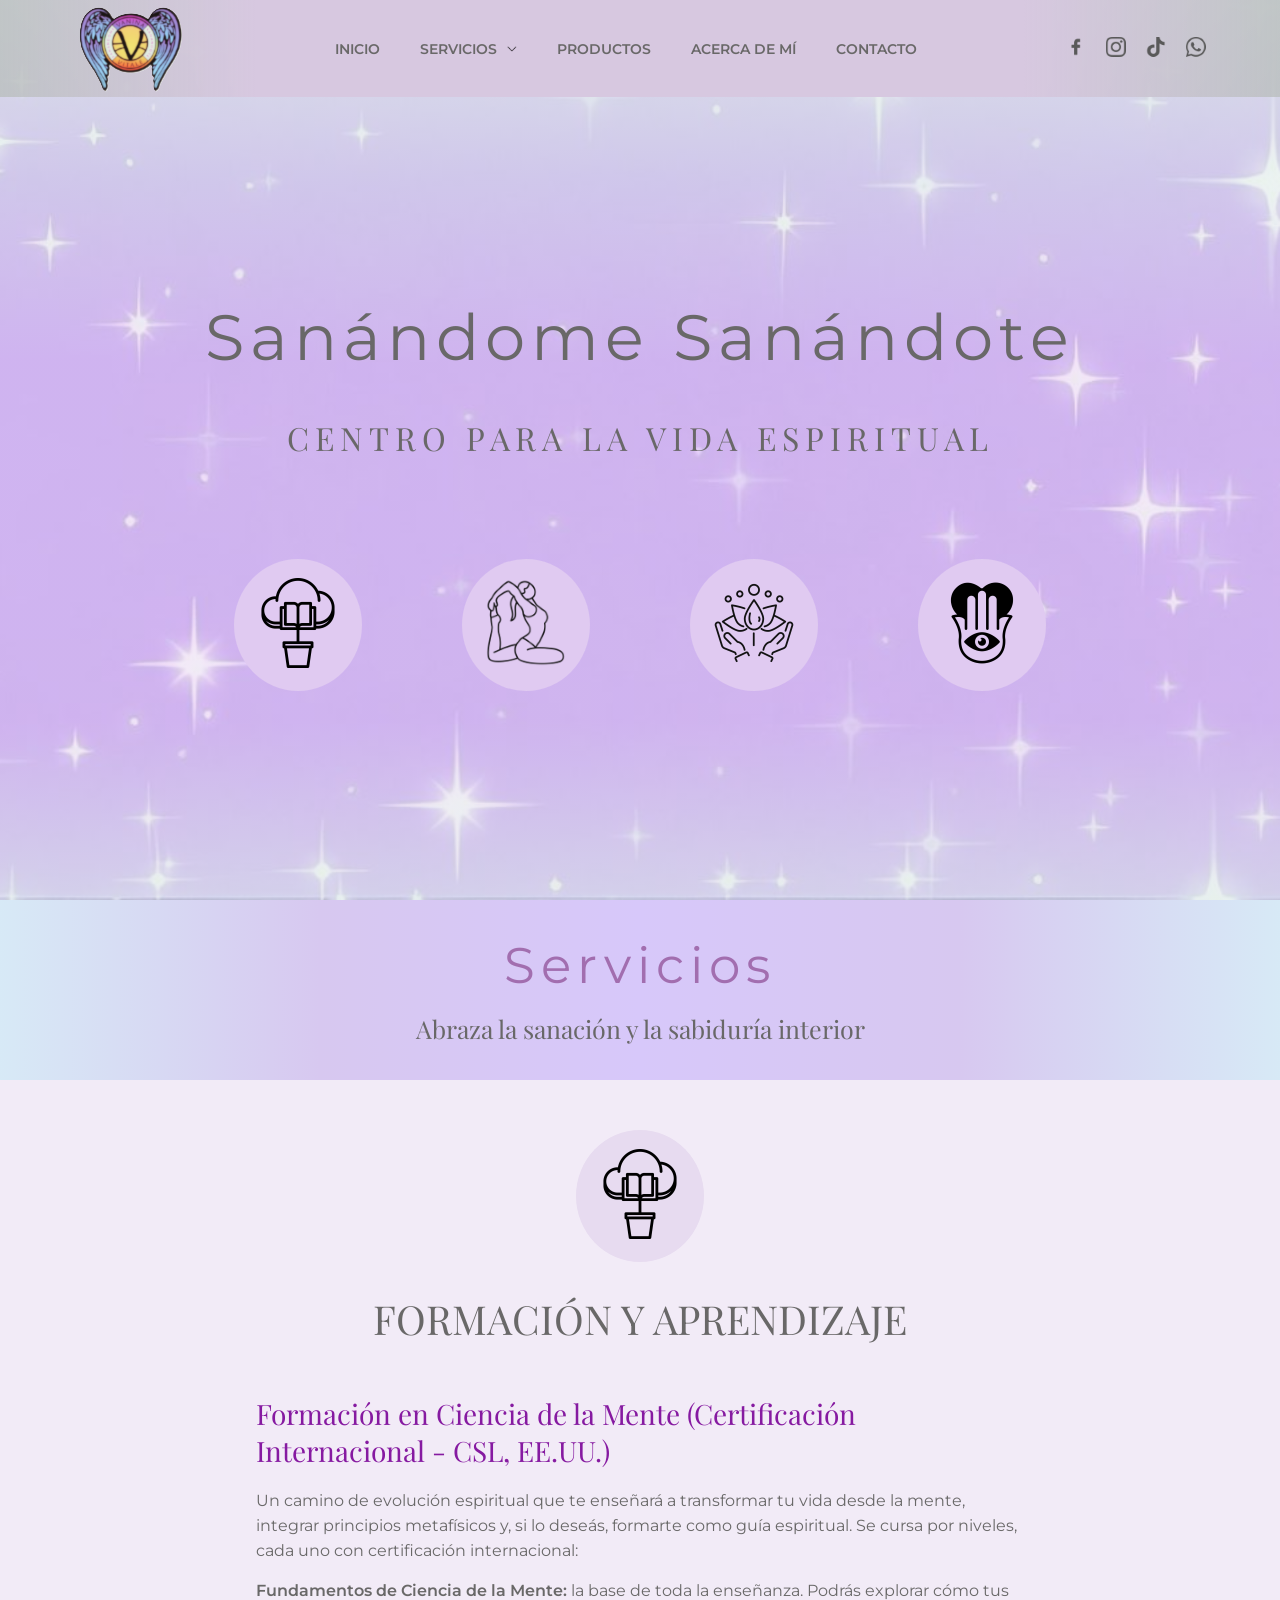
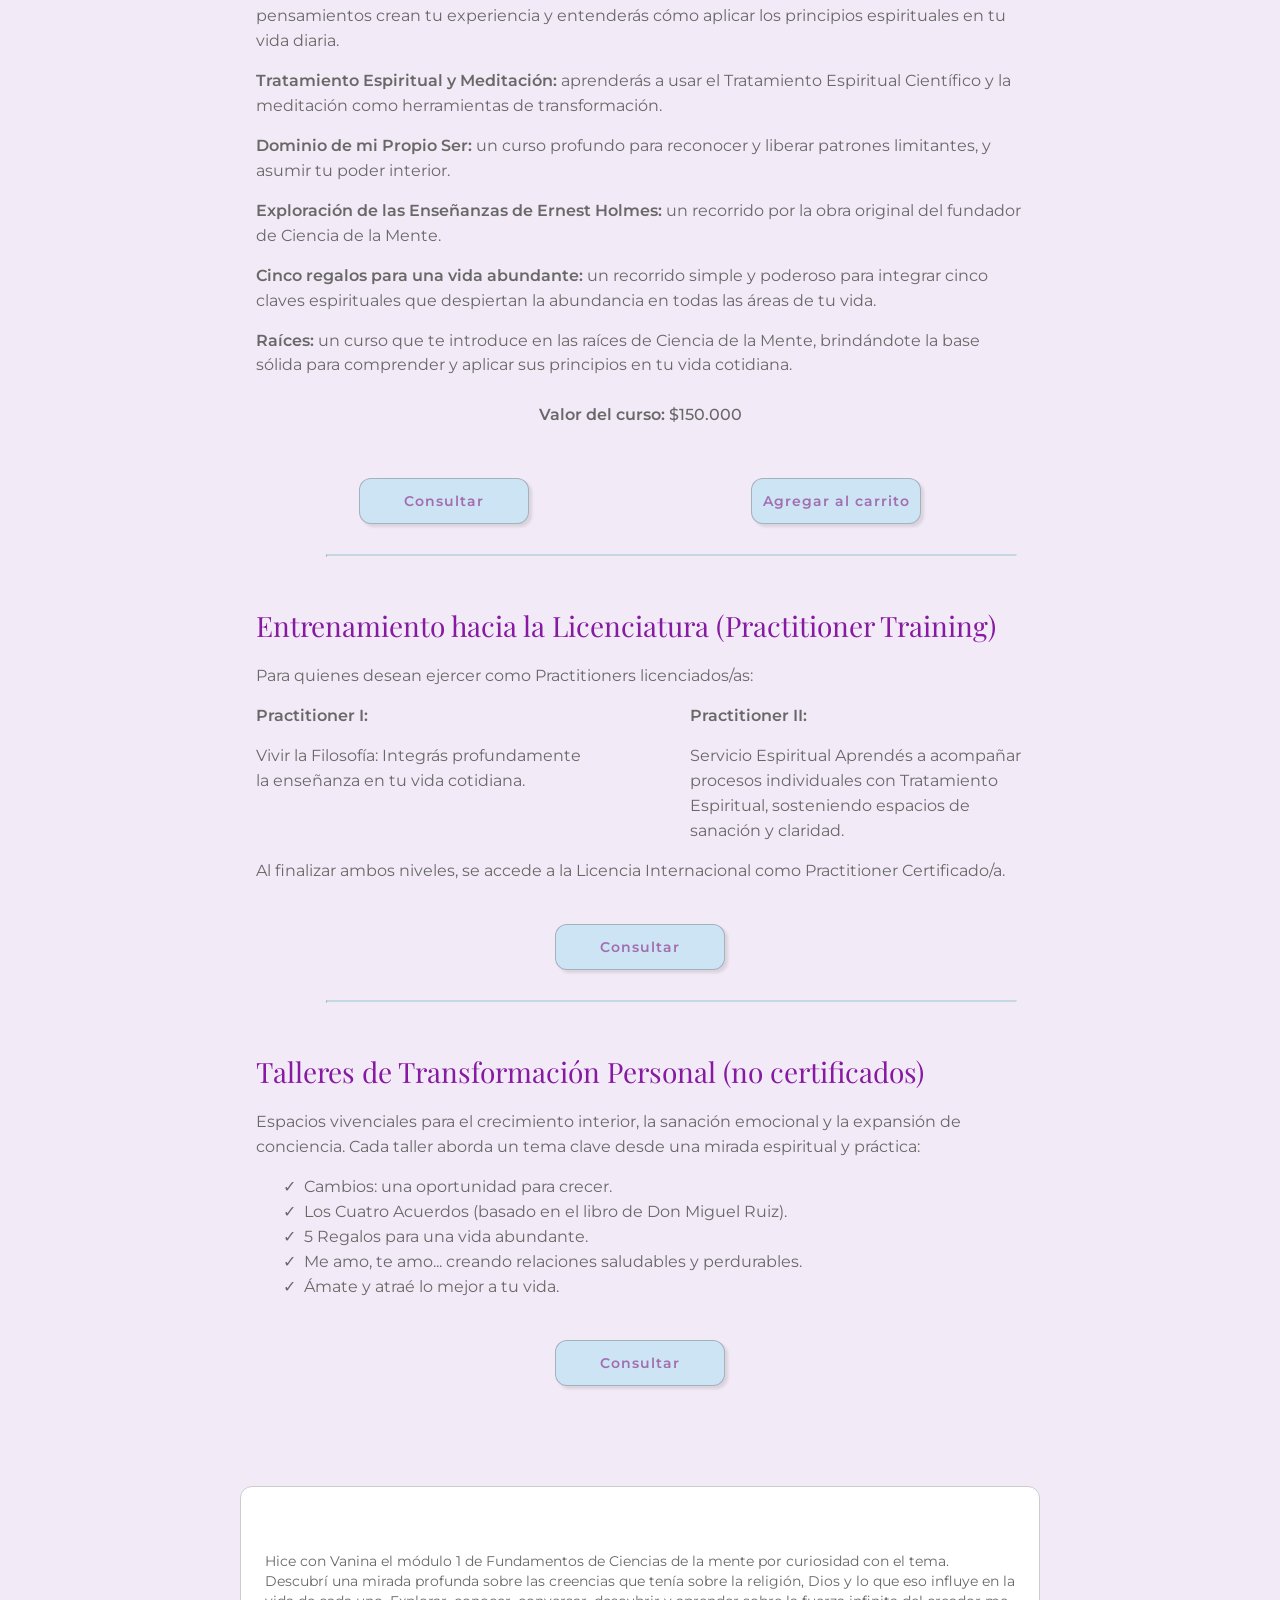
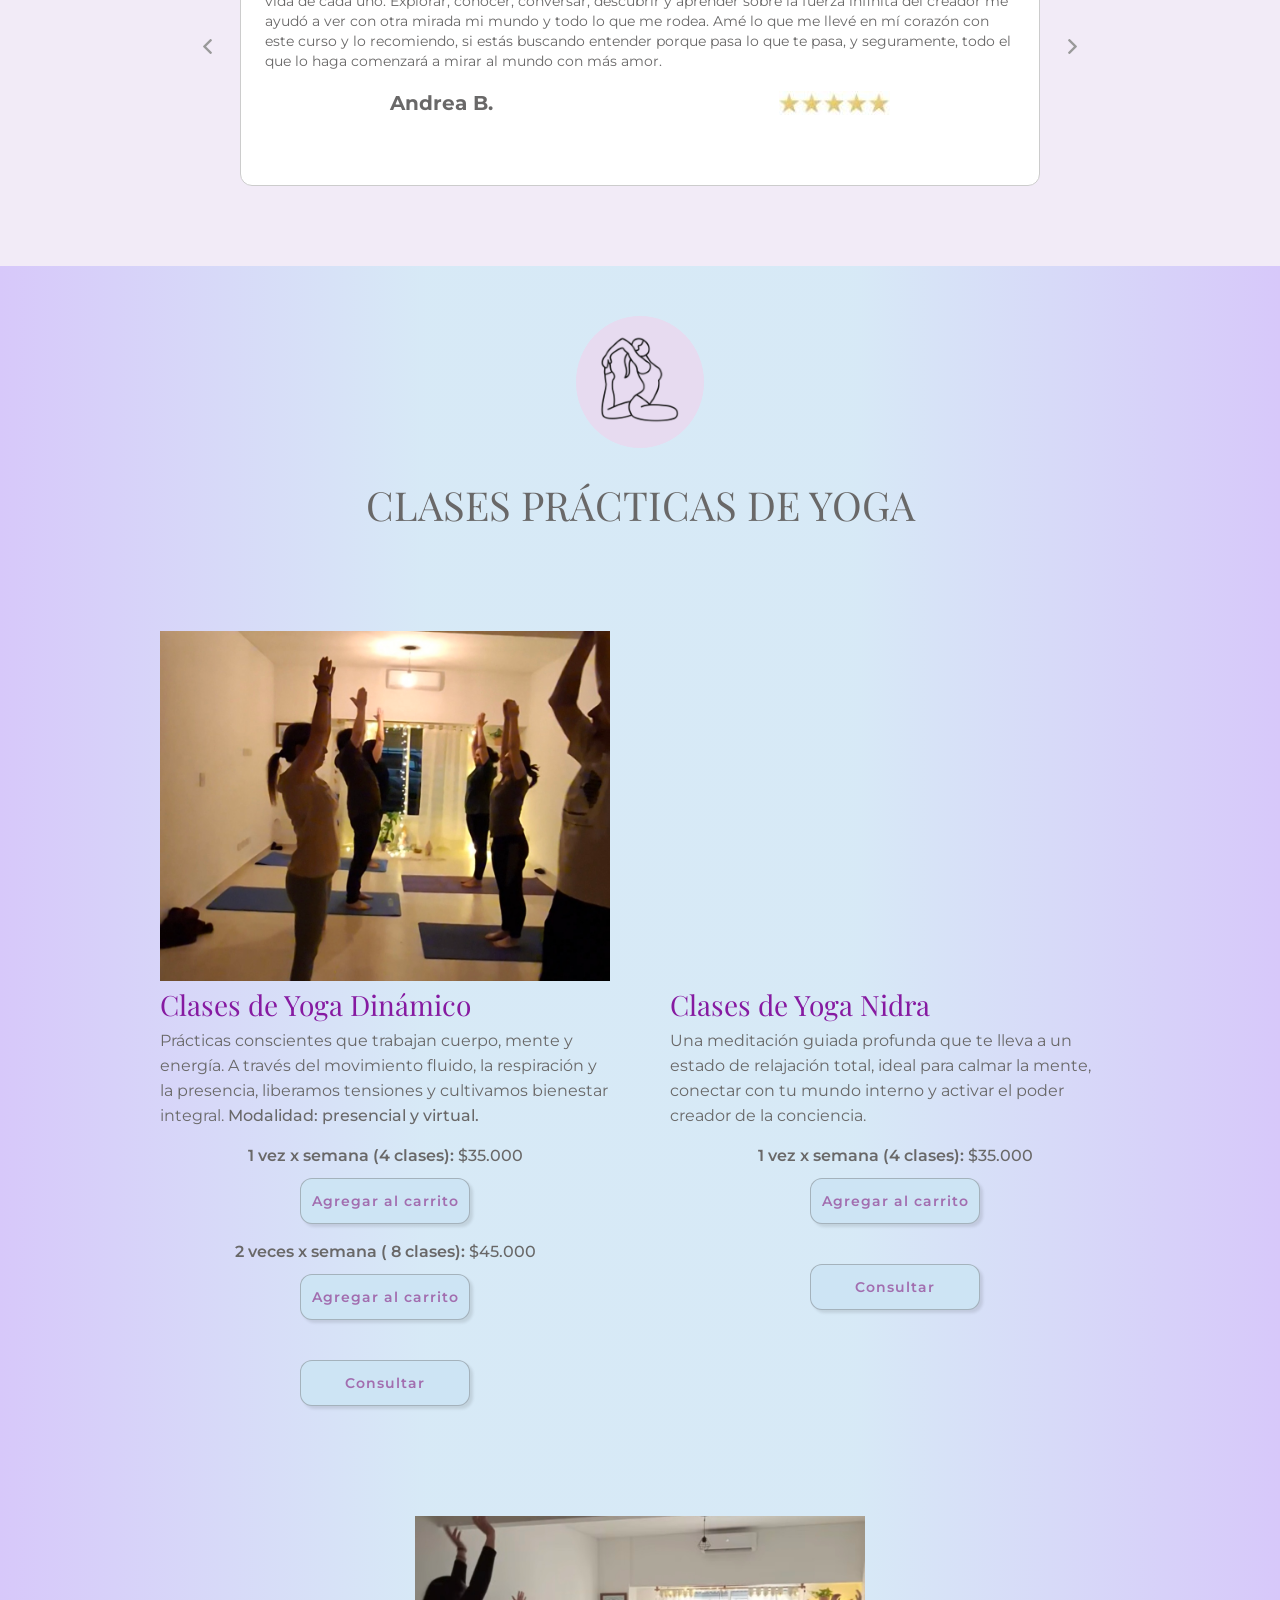
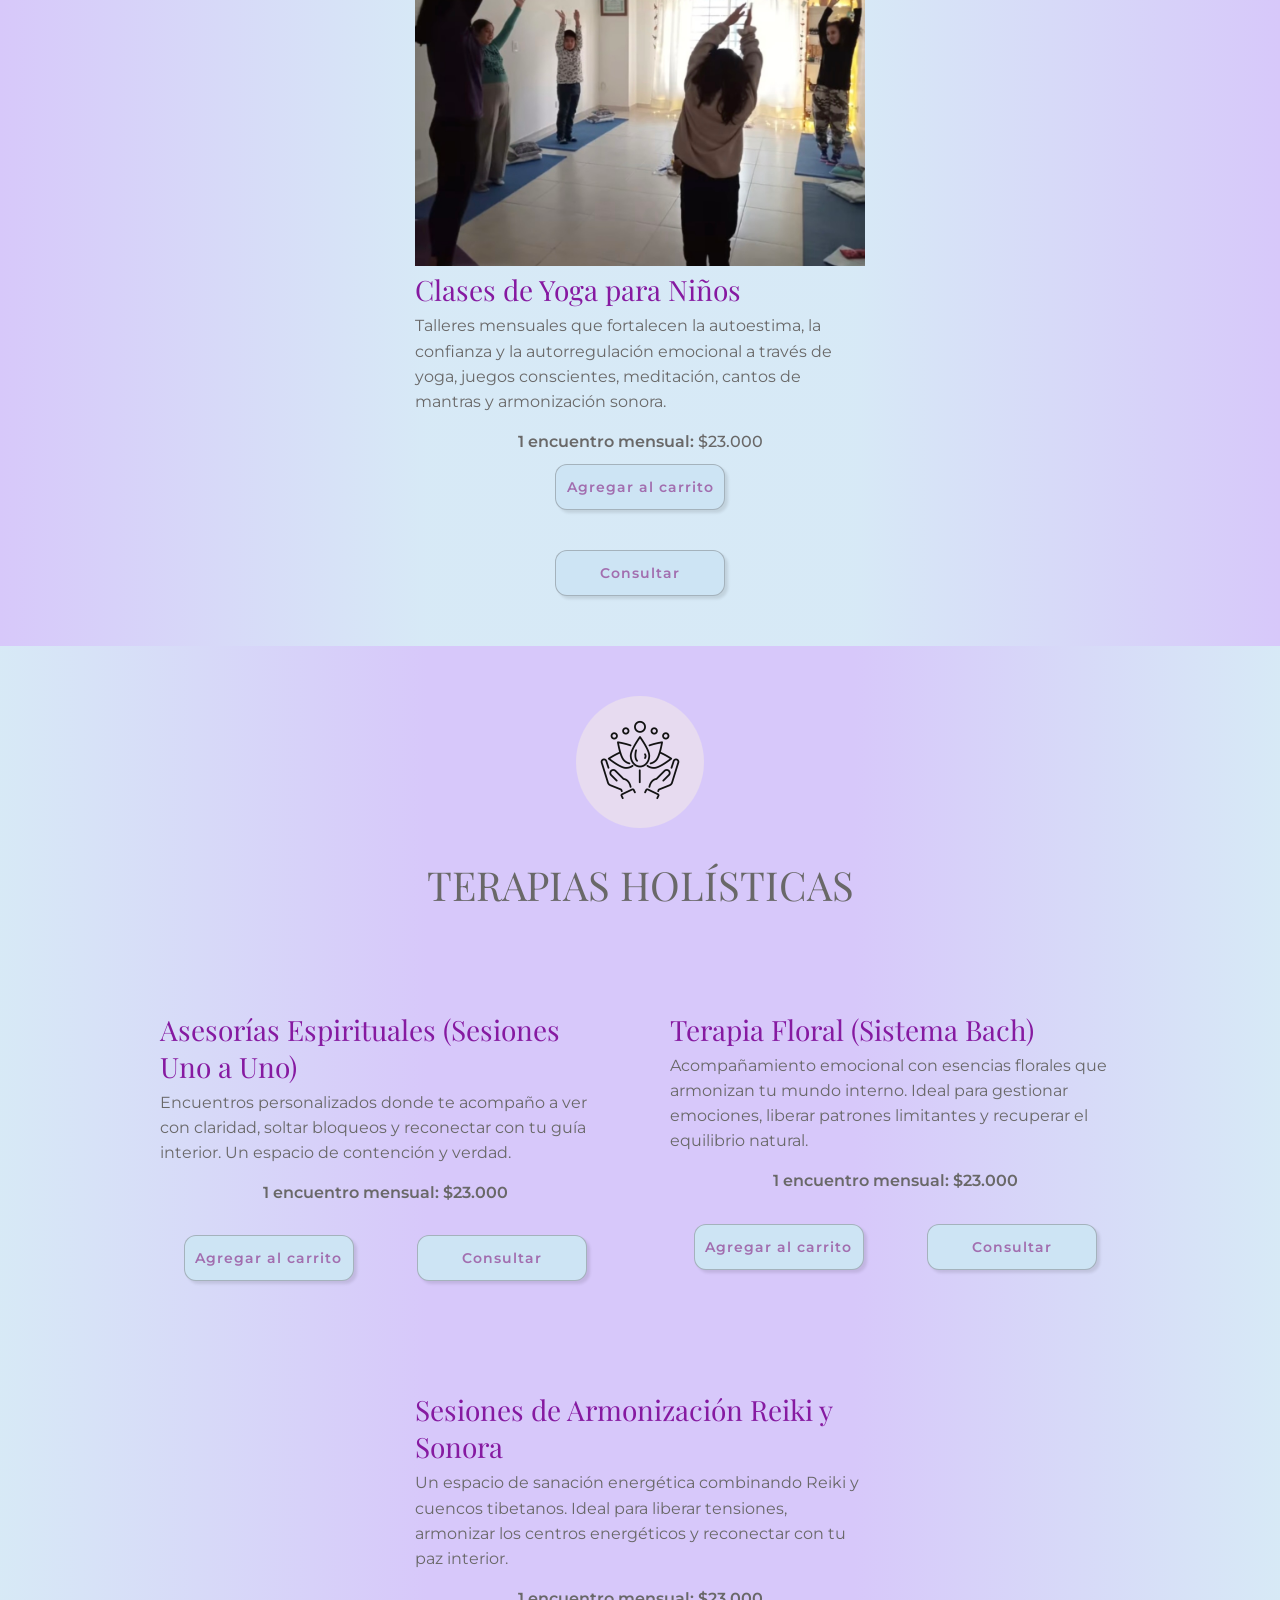
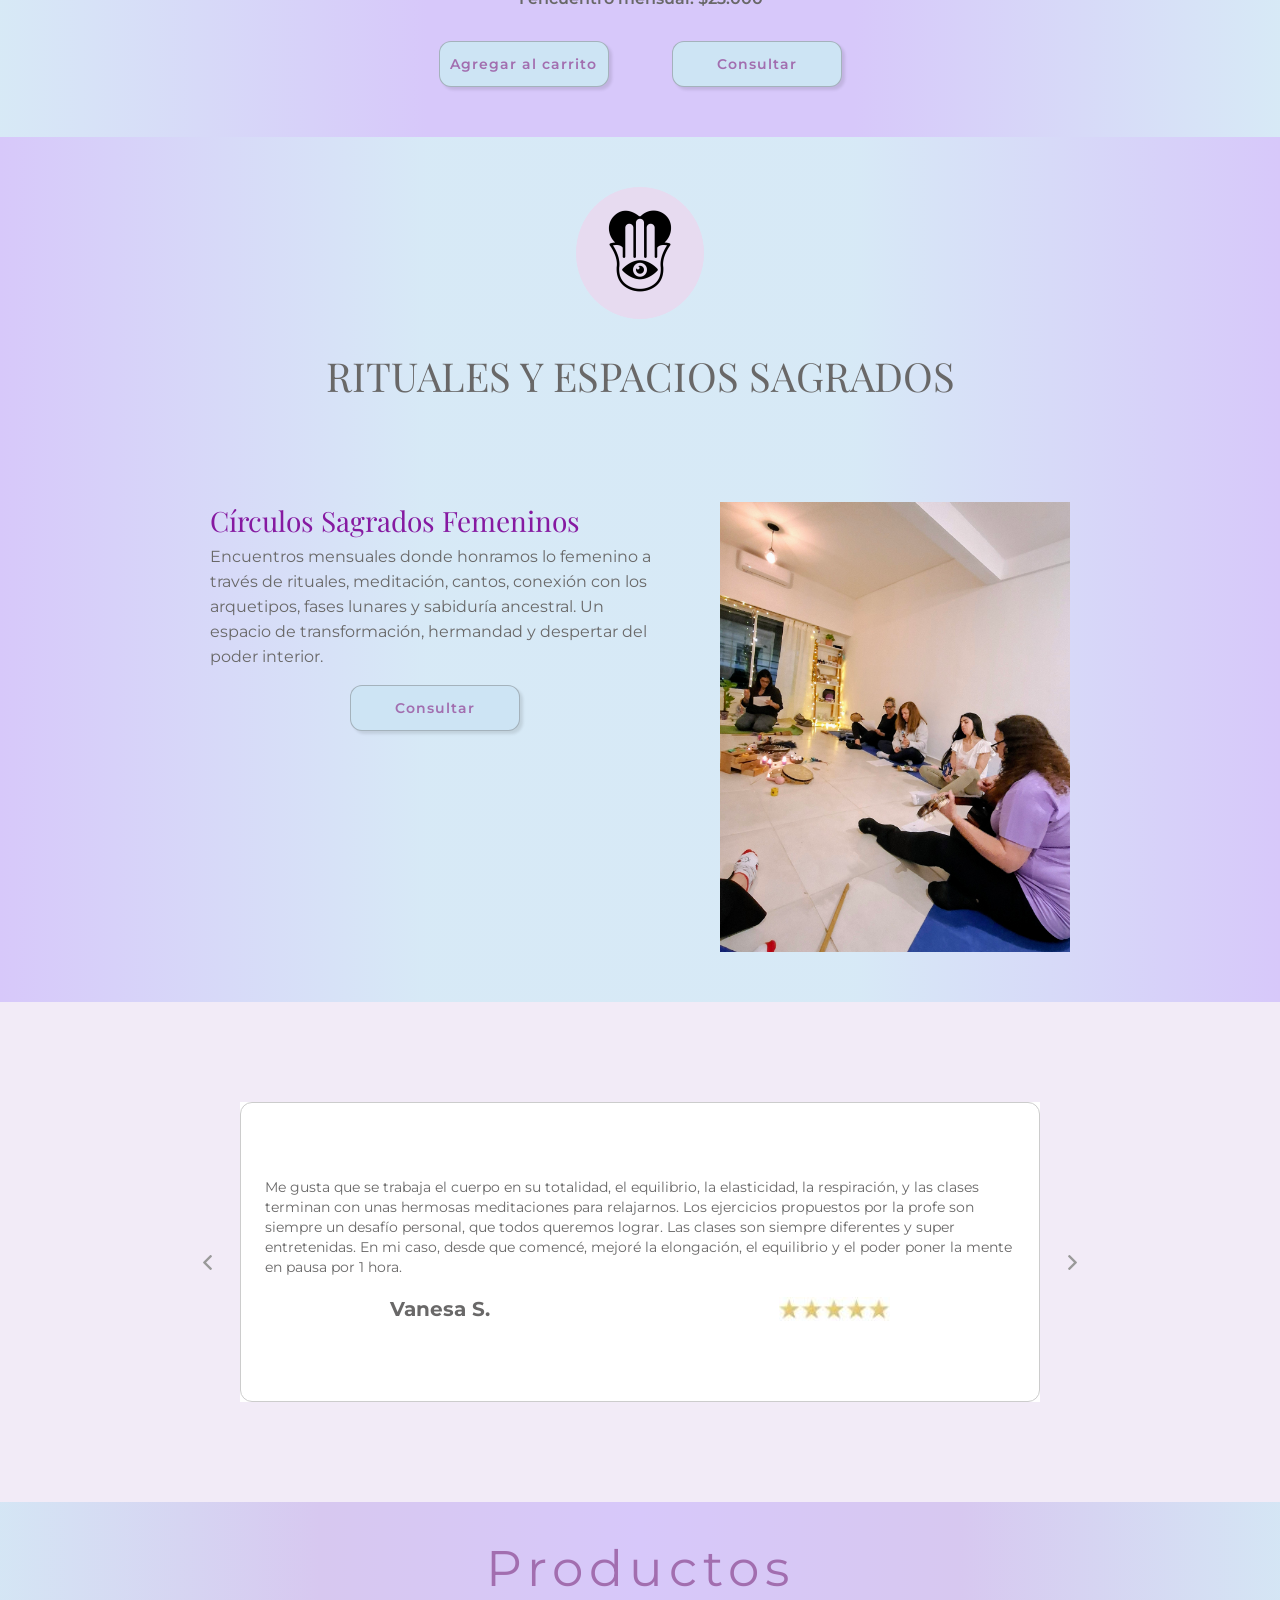
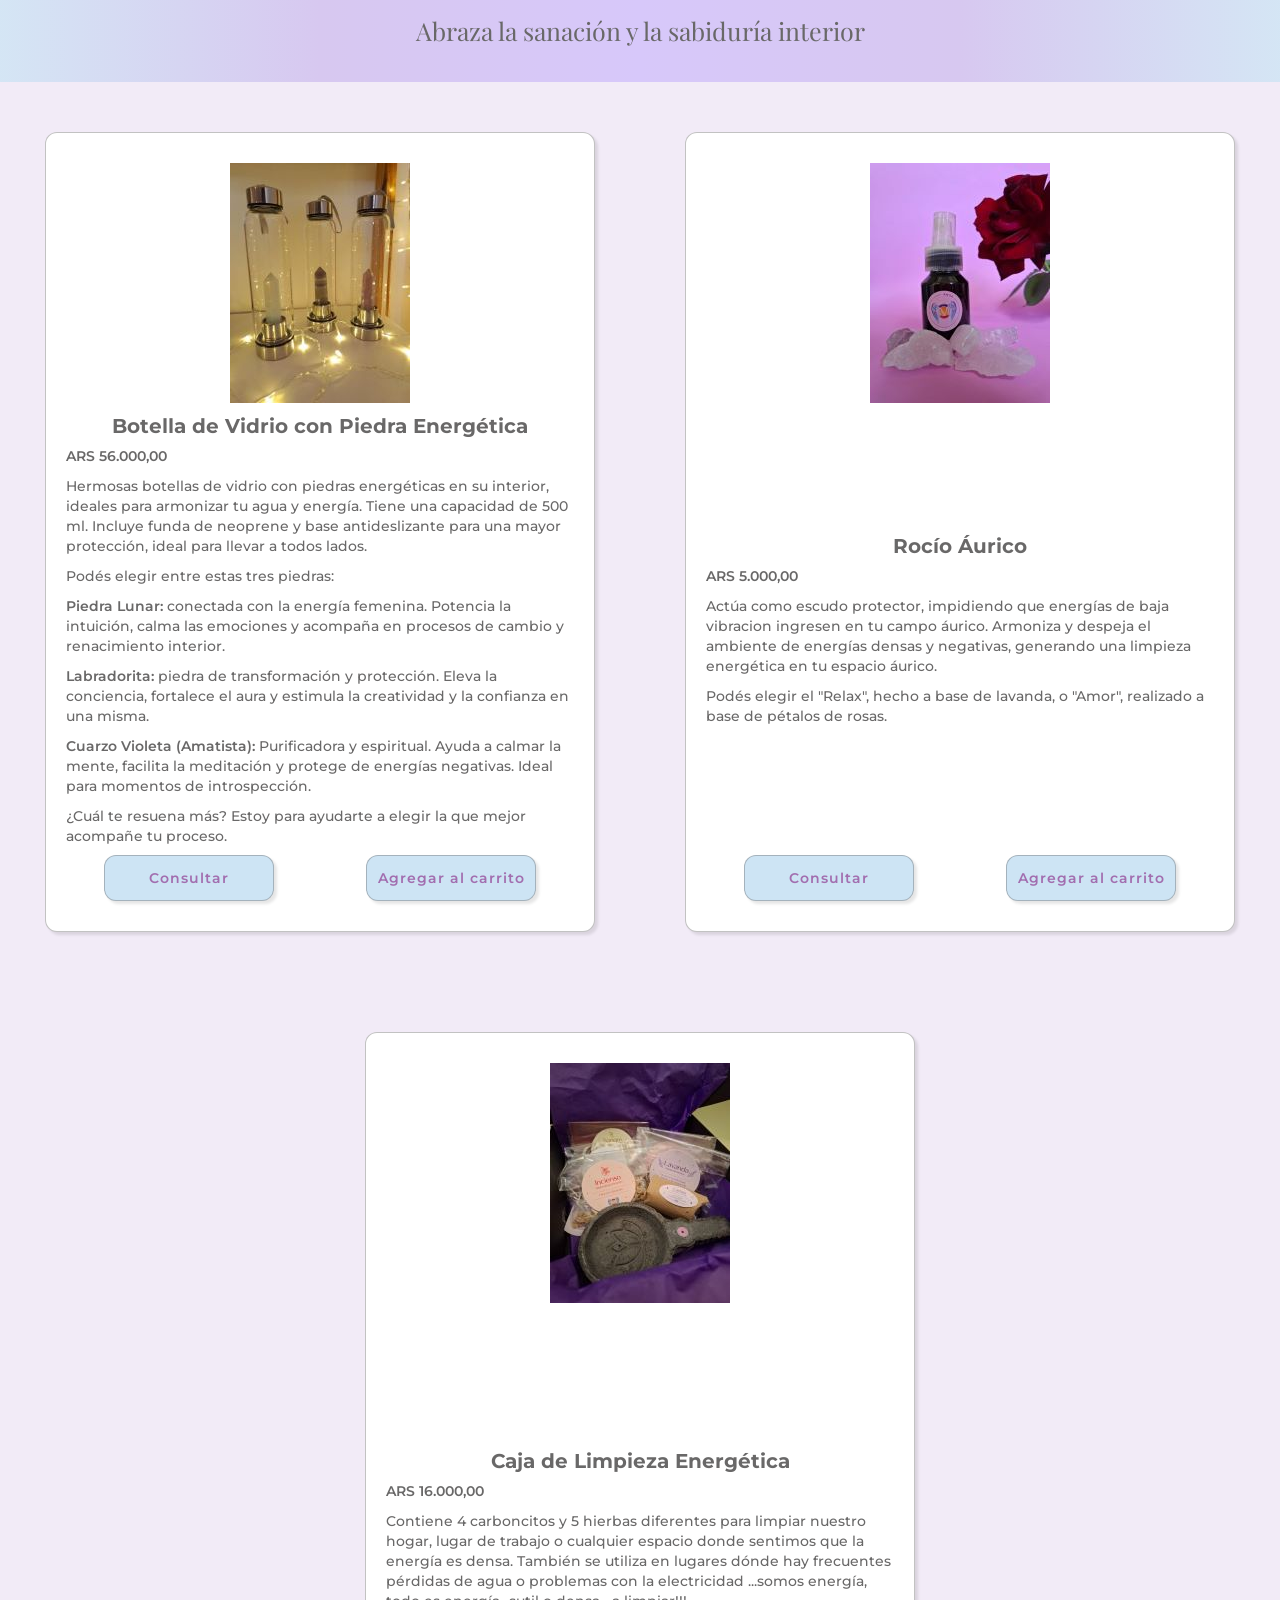
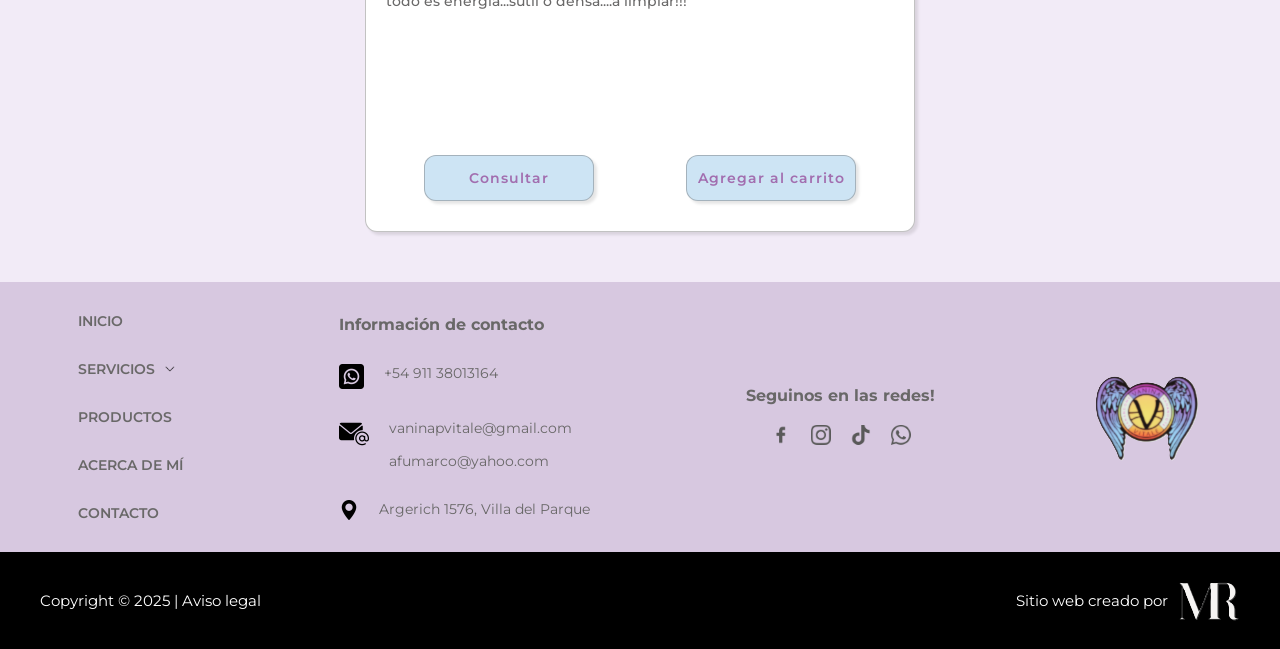
==== index.html @ ed959799 "Commit Nº 1 - Pre Entrega" ====
<!DOCTYPE html>
<html lang="es">
<head>
  <meta charset="UTF-8">
  <meta name="viewport" content="width=device-width, initial-scale=1.0">
  <link rel="preconnect" href="https://fonts.googleapis.com">
  <link rel="preconnect" href="https://fonts.gstatic.com" crossorigin>
  <link rel="icon" href="../Imágenes/LogoYoga3.png" type="image/png"><!-- "favicon" -->

  <!--Montserrat-->
  <link href="https://fonts.googleapis.com/css2?family=Montserrat:ital,wght@0,100..900;1,100..900&family=Poppins:ital,wght@0,100;0,200;0,300;0,400;0,500;0,600;0,700;0,800;0,900;1,100;1,200;1,300;1,400;1,500;1,600;1,700;1,800;1,900&display=swap" rel="stylesheet">
  
  <!--Playfair display-->

  <link rel="preconnect" href="https://fonts.googleapis.com">
  <link rel="preconnect" href="https://fonts.gstatic.com" crossorigin>
  <link href="https://fonts.googleapis.com/css2?family=Playfair+Display:ital,wght@0,400..900;1,400..900&display=swap" rel="stylesheet">

  <link rel='stylesheet' href='https://cdn-uicons.flaticon.com/3.0.0/uicons-thin-straight/css/uicons-thin-straight.css'>

  <link rel="stylesheet" href="style.css">
  <title>Proyecto Final Marcelo Rey</title>
</head>

<body>

  <header id="inicio">

<!----------BARRA DE NAVEGACIÓN---------->
    <nav class="header__nav">
      <!--<input type="checkbox" id="btn" class="header__nav-checkbox">
      <label for="btn" class="header__nav-logomenu"><img src="./Imágenes/menu-1.png" alt=""></label>-->
      <div class="header__nav-logo">
        <a href="#inicio"><img src="./Imágenes/LogoYoga3.png" alt=""></a>
      </div>
      <ul class="header__nav-list">
        <li ><a href="#inicio">INICIO</a></li>
        <li class="header__nav-item-menu">
          <a href="#servicios">SERVICIOS<img src="./Imágenes/flechaabajo.png" alt=""></a>    
          <ul class="header__nav-item-menu-submenu">
            <li><a href="#formacion">Formación y Aprendizaje</a></li>
            <li><a href="#yoga">Clases Prácticas de Yoga</a></li>
            <li><a href="#terapias">Terapias Holísticas</a></li>
            <li><a href="#espacios">Rituales y Espacios Sagrados</a></li>
          </ul>
        </li>
        <li><a href="#productos">PRODUCTOS</a></li>
        <li><a href="index 2.html#acercademi">ACERCA DE MÍ</a></li>
        <li><a href="index 1.html#contacto">CONTACTO</a></li>
      </ul>
      <div class="header__nav-logo-redes">
        <a href="https://www.facebook.com/sanandomesanandote" target="_blank"><img src="./Imágenes/facebook.png" alt=""></a>
        <a href="https://www.instagram.com/sanandomesanandote/" target="_blank"><img src="./Imágenes/instagram.png" alt=""></a>
        <a href="https://www.tiktok.com/@sanadomesanandote" target="_blank"><img src="./Imágenes/tik-tok.png" alt=""></a>
        <a href="https://wa.me/+5491138013164" target="_blank"><img src="./Imágenes/whatsapp.png" alt=""></a>
      </div>
    </nav>
<!----------FIN BARRA DE NAVEGACIÓN---------->

 <!----------PORTADA PRINCIPAL - FONDO ESTRELLAS---------->
    <div class="header__estrellas">
      <div class="header__titulo">
        <h1>Sanándome Sanándote</h1>
        <h2>CENTRO PARA LA VIDA ESPIRITUAL</h2>
      </div>
      <div class="header__simbolos">
        <div class="header__simbolos-1">
          <img src="./Imágenes/nube-1.png" alt="">
        </div>
        <div class="header__simbolos-1">
          <img src="./Imágenes/posicion-de-yoga-1.png" alt="">
        </div>
        <div class="header__simbolos-1">
          <img src="./Imágenes/holistico-1.png" alt="">
        </div>
        <div class="header__simbolos-1">
          <img src="./Imágenes/espiritualidad-1.png" alt="">
        </div>
      </div>
    </div>
<!----------FIN PORTADA PRINCIPAL - FONDO ESTRELLAS---------->

  </header>

  <main>

<!---------- SECTION SERVICIOS---------->  

    <section id="servicios">

      <header class="titulo">
        <h2>Servicios</h2>
        <p>Abraza la sanación y la sabiduría interior</p>
      </header>

<!---------- SUB SECTION FORMACIÓN---------->

      <section id="formacion" class="formacion">
        <figure class="formacion__logo">
          <img src="./Imágenes/nube-1.png" alt="">
        </figure>         
        <h2>FORMACIÓN Y APRENDIZAJE</h2>
        <div class="formacion__descripcion">
          <h3>Formación en Ciencia de la Mente (Certificación Internacional - CSL, EE.UU.)</h3>
          <p>Un camino de evolución espiritual que te enseñará a transformar tu vida desde la mente, integrar principios metafísicos y, si lo deseás, formarte como guía espiritual. Se cursa por niveles, cada uno con certificación internacional:</p>
          <p><span>Fundamentos de Ciencia de la Mente:</span>  la base de toda la enseñanza. Podrás explorar cómo tus pensamientos crean tu experiencia y entenderás cómo aplicar los principios espirituales en tu vida diaria.</p>
          <p><span>Tratamiento Espiritual y Meditación:</span>  aprenderás a usar el Tratamiento Espiritual Científico y la meditación como herramientas de transformación.</p>
          <p><span>Dominio de mi Propio Ser:</span>  un curso profundo para reconocer y liberar patrones limitantes, y asumir tu poder interior.</p>
          <p><span>Exploración de las Enseñanzas de Ernest Holmes:</span>  un recorrido por la obra original del fundador de Ciencia de la Mente.</p>
          <p><span>Cinco regalos para una vida abundante:</span> un recorrido simple y poderoso para integrar cinco claves espirituales que despiertan la abundancia en todas las áreas de tu vida.</p>
          <p><span>Raíces:</span> un curso que te introduce en las raíces de Ciencia de la Mente, brindándote la base sólida para comprender y aplicar sus principios en tu vida cotidiana.</p>
          <p class="valor"><span>Valor del curso: </span><span class="numero">$150.000</span></p>
          <div class="botones">
          <a href="index 1.html#contacto">Consultar</a>
            <button type="submit">Agregar al carrito</button>
          </div>
          <hr>
          <h3>Entrenamiento hacia la Licenciatura (Practitioner Training)</h3>
          <p>Para quienes desean ejercer como Practitioners licenciados/as:</p>
          <div class="formacion__descripcion-training">
            <div class="formacion__descripcion-training--pract1">
              <p><span>Practitioner I:</span></p>
              <p>Vivir la Filosofía: Integrás profundamente la enseñanza en tu vida cotidiana.</p>
            </div>
            <div class="formacion__descripcion-training--pract2">
              <p><span>Practitioner II:</span></p>
              <p>Servicio Espiritual Aprendés a acompañar procesos individuales con Tratamiento Espiritual, sosteniendo espacios de sanación y claridad.</p>
            </div>
          </div>
          <p class="fin">Al finalizar ambos niveles, se accede a la Licencia Internacional como Practitioner Certificado/a.</p>
          <div class="botones">
            <a href="index 1.html#contacto">Consultar</a>
          </div>
          <hr>
          <h3>Talleres de Transformación Personal (no certificados)</h3>
          <p>Espacios vivenciales para el crecimiento interior, la sanación emocional y la expansión de conciencia. Cada taller aborda un tema clave desde una mirada espiritual y práctica:</p>
          <ul>
            <li>Cambios: una oportunidad para crecer.</li>
            <li>Los Cuatro Acuerdos (basado en el libro de Don Miguel Ruiz).</li>
            <li>5 Regalos para una vida abundante.</li>
            <li>Me amo, te amo... creando relaciones saludables y perdurables.</li>
            <li class="fin">Ámate y atraé lo mejor a tu vida.</li>
          </ul>
          <div class="botones">
            <a href="index 1.html#contacto">Consultar</a>
          </div>
        </div><!--class="formacion__descripcion"-->

        <div class="formacion__testimonios">

          <input type="radio" name="slider" id="s1" checked />
          <input type="radio" name="slider" id="s2" />
          <input type="radio" name="slider" id="s3" />

          <div class="formacion__testimonios-carrousel">
            <div class="formacion__testimonios-slider">

              <div class="formacion__testimonios-slider-1">
                <div class="formacion__testimonios-slider-1-parrafo">
                  <p>Hice con Vanina el módulo 1 de Fundamentos de Ciencias de la mente por curiosidad con el tema. Descubrí una mirada profunda sobre las creencias que tenía sobre la religión, Dios y lo que eso influye en la vida de cada uno. Explorar, conocer, conversar, descubrir y aprender sobre la fuerza infinita del creador me ayudó a ver con otra mirada mi mundo y todo lo que me rodea. Amé lo que me llevé en mí corazón con este curso y lo recomiendo, si estás buscando entender porque pasa lo que te pasa, y seguramente, todo el que lo haga comenzará a mirar al mundo con más amor.</p>
                </div>
                <div class="formacion__testimonios-slider-1-pie">
                  <div class="formacion__testimonios-slider-1-pie-firma">
                    <p>Andrea B.</p>
                  </div>
                  <div class="formacion__testimonios-slider-1-pie-estrellas">
                    <img src="./Imágenes/12498_generated1.jpg" alt="">
                  </div>
                </div>
              </div><!--class="formacion__testimonios-slider-1"-->

              <div class="formacion__testimonios-slider-2">
                <div class="formacion__testimonios-slider-2-parrafo">
                  <p>Gracias Vani por tus enseñanzas y bondad al transmitir tus conocimientos a través del curso. Estos meses aprendí muchas cosas, pero por sobre todo que mis pensamientos presentes determinan mi futuro. Siempre estamos a tiempo de modificarlo, pero para que ello ocurra, tengo que tener el convencimiento y la certeza que “YO SOY UNA CON DIOS, QUE EL VIVE EN MI” y que, a partir de ahí, todo es posible. Estoy convencida que este es un camino de ida, es un cambio de mentalidad.</p>
                </div>
                <div class="formacion__testimonios-slider-2-pie">
                  <div class="formacion__testimonios-slider-2-pie-firma">
                    <p>Mariana F.</p>
                  </div>
                  <div class="formacion__testimonios-slider-2-pie-estrellas">
                    <img src="./Imágenes/12498_generated1.jpg" alt="">
                  </div>
                </div>
              </div><!--class="formacion__testimonios-slider-2"-->

              <div class="formacion__testimonios-slider-3">
                <div class="formacion__testimonios-slider-3-parrafo">
                  <p>Ciencia de la Mente me ayudó a ver las cosas con más calma y a entender que, aunque no comprenda el "para qué suceden algunas situaciones, con práctica, paciencia y persistencia las respuestas se van revelando. También aprendí que tener más empatía, comprensión, compasión y amor con uno mismo y hacia los demás nos ayuda a ver con más claridad."</p>
                </div>
                <div class="formacion__testimonios-slider-3-pie">
                  <div class="formacion__testimonios-slider-3-pie-firma">
                    <p>Yanina C.</p>
                  </div>
                  <div class="formacion__testimonios-slider-3-pie-estrellas">
                    <img src="./Imágenes/12498_generated1.jpg" alt="">
                  </div>
                </div>
              </div><!--class="formacion__testimonios-slider-3"-->

            </div><!--class="formacion__testimonios-slider"-->
          </div><!---class="formacion__testimonios-carrousel"-->
      
          <div class="formacion__testimonios-nav">

            <div class="formacion__testimonios-nav-controls formacion__testimonios-nav-controls--c1">
              <label for="s1" class="izq"><img src="./Imágenes/flecha-izquierda-1.png" alt=""></label>
              <label for="s2" class="der"><img src="./Imágenes/flecha-derecha-1.png" alt=""></label>
            </div>

            <div class="formacion__testimonios-nav-controls formacion__testimonios-nav-controls--c2">
              <label for="s1" class="izq"><img src="./Imágenes/flecha-izquierda-1.png" alt=""></label>
              <label for="s3" class="der"><img src="./Imágenes/flecha-derecha-1.png" alt=""></label>
            </div>

            <div class="formacion__testimonios-nav-controls formacion__testimonios-nav-controls--c3">
              <label for="s2" class="izq"><img src="./Imágenes/flecha-izquierda-1.png" alt=""></label>
              <label for="s3" class="der"><img src="./Imágenes/flecha-derecha-1.png" alt=""></label>
            </div>

          </div><!--class="formacion__testimonios-nav"-->
        </div><!--class="formacion__testimonios"-->
      </section> <!--id="formacion"-->

<!---------- FIN SUB SECTION FORMACIÓN---------->


<!---------- SUB SECTION YOGA---------->

      <section id="yoga" class="yoga">
        <figure class="yoga__logo">
          <img src="./Imágenes/posicion-de-yoga-1.png" alt="">
        </figure>
        <h2>CLASES PRÁCTICAS DE YOGA</h2>
        <div class="fotos">
          <div class="fotos__1">
            <div class="fotos__1-imagen">
              <img src="./Imágenes/yoga1.jpg" alt="">
            </div>
            <h3>Clases de Yoga Dinámico</h3>
            <p>Prácticas conscientes que trabajan cuerpo, mente y energía. A través del movimiento fluido, la respiración y la presencia, liberamos tensiones y cultivamos bienestar integral. <span class="modalidad">Modalidad: presencial y virtual.</span></p>
            <p class="valor"><span>1 vez x semana (4 clases): </span><span class="numero">$35.000</span></p>
          <div class="botones">
            <button type="submit">Agregar al carrito</button>
          </div>
          <p class="valor"><span>2 veces x semana ( 8 clases): </span><span class="numero">$45.000</span></p>
          <div class="botones">
            <button type="submit">Agregar al carrito</button>
          </div>
          <div class="botones">
            <a href="index 1.html#contacto">Consultar</a>
          </div>

          </div><!--class="fotos__1"-->

          <div class="fotos__2">
            <div class="fotos__2-imagen">
              <video muted autoplay loop>
                <source src="./Imágenes/yoga2.mp4" type="video/mp4">
              </video>
            </div>
            <h3>Clases de Yoga Nidra</h3>
            <p>Una meditación guiada profunda que te lleva a un estado de relajación total, ideal para calmar la mente, conectar con tu mundo interno y activar el poder creador de la conciencia.</p>
            <p class="valor"><span>1 vez x semana (4 clases): </span><span class="numero">$35.000</span></p>
          <div class="botones">
            <button type="submit">Agregar al carrito</button>
          </div>
          <div class="botones">
            <a href="index 1.html#contacto">Consultar</a>
          </div>
          </div><!--class="fotos__2"-->

          <div class="fotos__3">
            <div class="fotos__3-imagen">
              <img src="./Imágenes/yoga3.jpg" alt="">
            </div>           
            <h3>Clases de Yoga para Niños</h3>
            <p>Talleres mensuales que fortalecen la autoestima, la confianza y la autorregulación emocional a través de yoga, juegos conscientes, meditación, cantos de mantras y armonización sonora.</p>
            <p class="valor"><span>1 encuentro mensual: </span><span class="numero">$23.000</span></p>
          <div class="botones">
            <button type="submit">Agregar al carrito</button>
          </div>
          <div class="botones">
            <a href="index 1.html#contacto">Consultar</a>
          </div>
          </div><!--class="fotos__3"-->
        </div><!--class="fotos"-->
      </section><!--id="yoga"-->

<!---------- FIN SUB SECTION YOGA---------->


<!---------- SUB SECTION TERAPIAS---------->

      <section id="terapias" class="terapias">
        <figure class="terapias__logo">
          <img src="./Imágenes/holistico-1.png" alt="">
        </figure>
        <h2>TERAPIAS HOLÍSTICAS</h2>        
        <div class="terserv">
          <div class="terserv__asesorias">
            <h3>Asesorías Espirituales (Sesiones Uno a Uno)</h3>
            <p>Encuentros personalizados donde te acompaño a ver con claridad, soltar bloqueos y reconectar con tu guía interior. Un espacio de contención y verdad.</p>
            <p class="valor"><span>1 encuentro mensual: </span><span class="numero">$23.000</span></p>
          <div class="botones">
            <button type="submit">Agregar al carrito</button>
            <a href="index 1.html#contacto">Consultar</a>
          </div>
          </div>
          <div class="terserv__floral">
            <h3>Terapia Floral (Sistema Bach)</h3>
            <p>Acompañamiento emocional con esencias florales que armonizan tu mundo interno. Ideal para gestionar emociones, liberar patrones limitantes y recuperar el equilibrio natural.</p>
            <p class="valor"><span>1 encuentro mensual: </span><span class="numero">$23.000</span></p>
          <div class="botones">
            <button type="submit">Agregar al carrito</button>
            <a href="index 1.html#contacto">Consultar</a>
          </div>
          </div>
          <div class="terserv__reiki">
            <h3>Sesiones de Armonización Reiki y Sonora</h3>
            <p>Un espacio de sanación energética combinando Reiki y cuencos tibetanos. Ideal para liberar tensiones, armonizar los centros energéticos y reconectar con tu paz interior.</p>
            <p class="valor"><span>1 encuentro mensual: </span><span class="numero">$23.000</span></p>
          <div class="botones">
            <button type="submit">Agregar al carrito</button>
            <a href="index 1.html#contacto">Consultar</a>
          </div>
          </div>
        </div>
      </section><!--id="terapias""-->

<!---------- FIN SUB SECTION TERAPIAS---------->


<!---------- SUB SECTION ESPACIOS---------->

      <section id="espacios" class="espacios">
        <figure class="espacios__logo">
          <img src="./Imágenes/espiritualidad-1.png" alt="">
        </figure>
        <h2>RITUALES Y ESPACIOS SAGRADOS</h2>       
        <div class="circsagr">
          <div class="circsagr__descr">
            <h3>Círculos Sagrados Femeninos</h3>
            <p>Encuentros mensuales donde honramos lo femenino a través de rituales, meditación, cantos, conexión con los arquetipos, fases lunares y sabiduría ancestral. Un espacio de transformación, hermandad y despertar del poder interior.</p>
            <div class="botones">
              <a href="index 1.html#contacto">Consultar</a>
            </div>
          </div>
          <div class="circsagr__foto">
            <img src="./Imágenes/talleres.jpg" alt="">
          </div>
        </div>
      </section><!--id="espacios""-->

<!---------- FIN SUB SECTION ESPACIOS---------->


<!---------- CONTENEDOR TESTIMONIOS---------->

      <div class="cont-testimonios">
        <div class="testimonios">
          <input type="radio" name="sl" id="t1" checked />
          <input type="radio" name="sl" id="t2" />
          <input type="radio" name="sl" id="t3" />

          <div class="testimonios__carrousel">
            <div class="testimonios__slider">
              <div class="testimonios__slider-1">
                <div class="testimonios__slider-1-parrafo">
                  <p>Me gusta que se trabaja el cuerpo en su totalidad, el equilibrio, la elasticidad, la respiración, y las clases terminan con unas hermosas meditaciones para relajarnos. Los ejercicios propuestos por la profe son siempre un desafío personal, que todos queremos lograr. Las clases son siempre diferentes y super entretenidas. En mi caso, desde que comencé, mejoré la elongación, el equilibrio y el poder poner la mente en pausa por 1 hora.</p>
                </div>
                <div class="testimonios__slider-1-pie">
                  <div class="testimonios__slider-1-pie-firma">
                    <p>Vanesa S.</p>
                  </div>
                  <div class="testimonios__slider-1-pie-estrellas">
                    <img src="./Imágenes/12498_generated1.jpg" alt="">
                  </div>
                </div>
              </div><!--class="testimonios__slider-1"-->

              <div class="testimonios__slider-2">
                <div class="testimonios__slider-2-parrafo">
                  <p>Empecé las clases de yoga por indicación médica. Yoga me enseñó a relajar el cuerpo y la mente mientras trabajas la fuerza, el equilibrio y la coordinación. Me encantan las clases de Vanina porque las arma para "todos", pero siempre tiene alternativas según la problemática de cada uno como si fuera "personalizada". Te enseña y alienta a desafiar tus miedos y a trabajar el "No Puedo". Personalmente, mejoré muchísimo mis posturas y aprendí como aliviar mí problema cervical. Yo recomiendo las clases de Vani porque son profesionales y divertidas, te enseña a escuchar tu cuerpo y buscar su bienestar por dentro y por fuera.</p>
                </div>
                <div class="testimonios__slider-2-pie">
                  <div class="testimonios__slider-2-pie-firma">
                    <p>Andrea B.</p>
                  </div>
                  <div class="testimonios__slider-2-pie-estrellas">
                    <img src="./Imágenes/12498_generated1.jpg" alt="">
                  </div>
                </div>
              </div><!--class="testimonios__slider-2"-->

              <div class="testimonios__slider-3">
                <div class="testimonios__slider-3-parrafo">
                  <p>Conocí a Vani gracias a una amiga. Lo que comenzó como una solución para mis problemas de ciático terminó siendo el espacio donde estoy aprendido a mirar y a comprender mi cuerpo desde otras perspectivas, conectando lo físico con lo emocional y lo mental, respetando sus tiempos. Puedo decir que cambié mucho desde lo físico  en elongación, fuerza y posturas. Comprendí que para lograrlo se requiere de paciencia, tiempo, respeto a mi cuerpo y equilibrio, gestionando las emociones, aprendiendo a soltar lo que pesa,  recargándome de energía y buscando canalizarla. Yo me siento mas liviana, suelta, con otras sensaciones, con mas confianza en mí misma. Hoy puedo decir que el tiempo en yoga es un regalo para mi crecimiento, un mimo, lo espero y  lo disfruto muchisimo y, de a poquito, intento trasladarlo al resto del día.</p>
                </div>
                <div class="testimonios__slider-3-pie">
                  <div class="testimonios__slider-3-pie-firma">
                    <p>Cecilia G.</p>
                  </div>
                  <div class="testimonios__slider-3-pie-estrellas">
                    <img src="./Imágenes/12498_generated1.jpg" alt="">
                  </div>
                </div>
              </div><!--class="testimonios__slider-3"-->
            </div><!--class="testimonios__slider"-->
          </div><!---class="testimonios__carrousel"-->

          <div class="testimonios__nav">
            <div class="testimonios__nav-controls testimonios__nav-controls--c1">
              <label for="t1" class="prev"><img src="./Imágenes/flecha-izquierda-1.png" alt=""></label>
              <label for="t2" class="next"><img src="./Imágenes/flecha-derecha-1.png" alt=""></label>
            </div>

            <div class="testimonios__nav-controls testimonios__nav-controls--c2">
              <label for="t1" class="prev"><img src="./Imágenes/flecha-izquierda-1.png" alt=""></label>
              <label for="t3" class="next"><img src="./Imágenes/flecha-derecha-1.png" alt=""></label>
            </div>

            <div class="testimonios__nav-controls testimonios__nav-controls--c3">
              <label for="t2" class="prev"><img src="./Imágenes/flecha-izquierda-1.png" alt=""></label>
              <label for="t3" class="next"><img src="./Imágenes/flecha-derecha-1.png" alt=""></label>
            </div>
          </div><!--class="testimonios__nav-->     
        </div><!--class="testimonios"-->
      </div><!--class="cont-testimonios"-->
      
<!---------- FIN CONTENEDOR TESTIMONIOS---------->

    </section><!--id="servicios"-->

<!----------FIN SECTION SERVICIOS---------->


<!----------SECTION PRODUCTOS---------->

    <section id="productos">

      <header class="titulo">
        <h2>Productos</h2>
        <p>Abraza la sanación y la sabiduría interior</p>
      </header>

      <article class="producto-1">
        <div class="producto-1__img">
          <img src="./Imágenes/botellas-2.jpg" alt="">
        </div>
        <div class="producto-1__parrafo">
          <h3>Botella de Vidrio con Piedra Energética</h3>
          <p class="precio">ARS 56.000,00</p>
          <p>Hermosas botellas de vidrio con piedras energéticas en su interior, ideales para armonizar tu agua y energía. Tiene una capacidad de 500 ml. Incluye funda de neoprene y base antideslizante para una mayor protección, ideal para llevar a todos lados.</p>
          <p>Podés elegir entre estas tres piedras:</p>
          <p><span>Piedra Lunar:</span> conectada con la energía femenina. Potencia la intuición, calma las emociones y acompaña en procesos de cambio y renacimiento interior.</p>
          <p><span>Labradorita:</span> piedra de transformación y protección. Eleva la conciencia, fortalece el aura y estimula la creatividad y la confianza en una misma.</p>
          <p><span>Cuarzo Violeta (Amatista):</span> Purificadora y espiritual. Ayuda a calmar la mente, facilita la meditación y protege de energías negativas. Ideal para momentos de introspección.</p>
          <p>¿Cuál te resuena más? Estoy para ayudarte a elegir la que mejor acompañe tu proceso.</p>
        </div>
        <div class="botones">
          <a href="index 1.html#contacto">Consultar</a>
          <button type="submit">Agregar al carrito</button>
        </div>
      </article>
      
      <article class="producto-2">
        <div class="producto-2__img">
          <img src="./Imágenes/rocio-aurico-1.jpg" alt="">
        </div>
        <div class="producto-2__parrafo">
          <h3>Rocío Áurico</h3>
          <p class="precio">ARS 5.000,00</p>
          <p>Actúa como escudo protector, impidiendo que energías de baja vibracion ingresen en tu campo áurico. Armoniza y despeja el ambiente de energías densas y negativas, generando una limpieza energética en tu espacio áurico.</p>
          <p>Podés elegir el "Relax", hecho a base de lavanda, o "Amor", realizado a base de pétalos de rosas.</p>
        </div>
        <div class="botones">
          <a href="index 1.html#contacto">Consultar</a>
          <button type="submit">Agregar al carrito</button>
        </div>
      </article>

      <article class="producto-3">
        <div class="producto-3__img">
          <img src="./Imágenes/limpieza-energetica-1.jpg" alt="">
        </div>
        <div class="producto-3__parrafo">
          <h3>Caja de Limpieza Energética</h3>
          <p class="precio">ARS 16.000,00</p>
          <p>Contiene 4 carboncitos y 5 hierbas diferentes para limpiar nuestro hogar, lugar de trabajo o cualquier espacio donde sentimos que la energía es densa. También se utiliza en lugares dónde hay frecuentes pérdidas de agua o problemas con la electricidad ...somos energía, todo es energía...sutil o densa....a limpiar!!!</p>
        </div>
        <div class="botones">
          <a href="index 1.html#contacto">Consultar</a>
          <button type="submit">Agregar al carrito</button>
        </div>
      </article>

    </section><!--id="productos"-->

<!----------FIN SECTION PRODUCTOS---------->

  </main>

  <footer>

    <div class="pie">

      <ul class="pie__list">
        <li ><a href="#inicio">INICIO</a></li>
        <li class="pie__list-item-menu">
          <a href="#servicios">SERVICIOS<img src="../Imágenes/flechaabajo.png" alt=""></i></a>
          <ul class="pie__list-item-submenu">
            <li><a href="#formacion">Formación y Aprendizaje</a></li>
            <li><a href="#yoga">Clases Prácticas de Yoga</a></li>
            <li><a href="#terapias">Terapias Holísticas</a></li>
            <li><a href="#espacios">Rituales y Espacios Sagrados</a></li>
          </ul>
        </li>
        <li><a href="#productos">PRODUCTOS</a></li>
        <li><a href="index 2.html#acercademi">ACERCA DE MÍ</a></li>
        <li><a href="index 1.html#contacto">CONTACTO</a></li>
      </ul>

      <div class="pie__info">
        <h4>Información de contacto</h4>
        <div class="pie__info-wp">
          <img src="./Imágenes/whatsapp-negro-1.png" alt="">
          <p>+54 911 38013164 </p>
        </div>
        <div class="pie__info-correo">
          <img src="./Imágenes/correo-electronico-1.png" alt="">
          <div class="pie__info-correo-1">
            <a href="mailto:vaninapvitale@gmail.com">vaninapvitale@gmail.com</a>
            <a href="mailto:afumarco@yahoo.com">afumarco@yahoo.com</a>
          </div>
        </div>
        <div class="pie__info-direccion">
          <img src="./Imágenes/direccion-1.png" alt="">
          <p>Argerich 1576, Villa del Parque</p>
        </div>
      </div><!--class="pie__info"-->

      <div class="pie__redes">
        <h4>Seguinos en las redes!</h4>
        <div class="pie__redes-icon">
          <a href="https://www.facebook.com/sanandomesanandote" target="_blank"><img src="./Imágenes/facebook.png" alt=""></a>
          <a href="https://www.instagram.com/sanandomesanandote/" target="_blank"><img src="./Imágenes/instagram.png" alt=""></a>
          <a href="https://www.tiktok.com/@sanadomesanandote" target="_blank"><img src="./Imágenes/tik-tok.png" alt=""></a>
          <a href="https://wa.me/+5491138013164" target="_blank"><img src="./Imágenes/whatsapp.png" alt=""></a>
        </div>
      </div><!--class="pie__redes"-->

      <div class="pie__logo">
        <a href="#inicio"><img src="./Imágenes/LogoYoga3.png" alt=""></a>
      </div><!--class="pie__logo"-->

    </div><!--class="pie"-->

    <div class="pie-1">
      <p>Copyright © 2025  |   Aviso legal</p>
      <div class="pie-1-1">
        <p>Sitio web creado por</p>
        <img src="./Imágenes/MR-1.png" alt="">
      </div>
    </div><!--class="pie-1"-->

  </footer>

</body>
</html>
---- style.css ----
/*----------ESTILOS GENERALES----------*/

* {
    margin: 0;
    padding: 0;
    box-sizing: border-box;
}
.botones{
  width: 100%;
  display: flex;
  flex-wrap: wrap;
  justify-content: space-around;
  gap: 1rem;
}
.botones button, .botones a {
  background-color: #cde4f4;
  font-family: "Montserrat", sans-serif;
  font-weight: 600;
  font-size: 0.875rem;
  line-height: 1.5rem;
  letter-spacing: 0.0625rem;
  text-align: center;
  text-decoration: none;
  border: none;
  border: 1px solid rgb(102, 102, 102, 0.4);
  box-shadow: 3px 3px 3px rgba(0,0,0,0.1);
  border-radius: 12px;
  color: #a26eaf;
  padding: 0.625rem 0px;
  cursor: pointer;
  width: 10.625rem;
}
.estrellas-1 {
  background: linear-gradient(rgb(223, 236, 232, 0.9), rgba(229, 215, 239, 0.5), rgba(229, 215, 239, 0.5), rgba(229, 215, 239, 0.5), rgb(223, 236, 232, 0.7)), url(../Imágenes/estrellas2.jpeg) center / cover;
  height: 18.75rem;
  display:flex;
  flex-direction: column;
  justify-content: center;
  align-items: center;
}
.estrellas-1__contacto {
  text-align: center;
}
.estrellas-1__contacto h1 {
  padding-top: 6.25rem;
  font-family: "Montserrat", sans-serif;
  font-weight: 400;
  font-size: 3.125rem;
  letter-spacing: 0.375rem;
  color: #a26eaf;;
}
.estrellas-1__contacto h2 {
  font-family: "Playfair Display", serif;
  font-weight: 300;
  font-size: 1.875rem;
  letter-spacing: 0.18rem;
  color: #696868;
  margin-top: 1.25rem;
}
.titulo {
  width: 100vw;
  height: 11.25rem;
  background:linear-gradient(to right, rgba(205, 228, 244, 0.8), rgb(215, 200, 240), rgb(215, 200, 250), rgb(215, 200, 240), rgba(205, 228, 244, 0.8));
  display:flex;
  flex-direction: column;
  justify-content: center;
  align-items: center;
}
.titulo h2 {
  text-align: center;
  font-family: "Montserrat", sans-serif;
  font-weight: 400;
  font-size: 3.125rem;
  color: #a26eaf;
  letter-spacing: 0.375rem;
}
.titulo P {
  margin-top: 0.94rem;
  text-align: center;
  font-family: "Playfair Display", serif;
  font-weight: 400;
  font-size: 25px;
  color: #696868;
}

/*----------FIN ESTILOS GENERALES----------*/


/*----------HEADER----------*/

.header__nav {
  background: linear-gradient(to right, rgba(185, 190, 189, 0.8), rgb(215, 200, 224), rgb(215, 200, 224), rgb(215, 200, 224), rgb(215, 200, 224), rgba(185, 190, 189, 0.8));
  display: flex;
	justify-content: space-around;
	align-items: center;
  flex-wrap: wrap;
  position: fixed;
  top: 0;
  left: 0;
  width: 100vw;
  z-index: 20;
  
}
/*.header__nav-logomenu {
  display: none;
}*/

/*Efecto de achicar la barra de navegación con el movimiento del scroll*/
.header__nav-logo img {
  animation: achicar 1 both;
  animation-timeline: scroll();
  animation-range: 0 0.6rem;
}
@keyframes achicar {
  from { width: 6.25rem; }
  to   { width: 3.75rem; }  /* tamaño reducido */
}

.header__nav-list {
    display: flex;
    flex-wrap: wrap;
		list-style: none;
    gap: 2.5rem;
    justify-content: center;
}
.header__nav-list a {
  text-decoration: none;
  font-family: "Montserrat", sans-serif;
  font-size: 0.875rem;
  font-weight: 600;
  color: #696868;
}
.header__nav-item-menu {
  position: relative;/*Para posicionar el submenu con position absolute*/
}
.header__nav-item-menu img {
  margin-left: 0.625rem;
  transition: transform 0.2s ease-in-out;
}
.header__nav-item-menu:hover img {
  transform: rotate(180deg);
}
.header__nav-item-menu-submenu {
  position: absolute;
  top: 110%;
  left: 0;
  min-width: 12.5rem;  /* mínimo ancho legible */
  width: auto;       /* se adapta al contenido */
  white-space: nowrap; /* evita salto de línea */
  list-style: none;
  border-radius: 0.625rem;
  background-color: rgb(222, 215, 238);
  box-shadow: 4px 4px 12px rgba(0,0,0,0.2);
  display: none;
}
.header__nav-item-menu-submenu li {
  padding: 0.625rem 0.625rem;
  font-family: "Montserrat", sans-serif;
  font-size: 0.875rem;
  font-weight: 600;
  color: #a26eaf;
}
.header__nav-item-menu-submenu a {
  font-family: "Montserrat", sans-serif;
  font-size: 0.875rem;
  font-weight: 500;
  color: #a26eaf;
  margin: 1.25rem 1.875rem 1.25rem 0.625rem;
}
.header__nav-item-menu-submenu li:not(:last-child){
  border-bottom: 1px solid #cac4c4;
  }
  .header__nav-item-menu:hover > .header__nav-item-menu-submenu {
  display: block;
}
  .header__nav-item-menu-submenu li:hover {
  background-color: #ffffff;
}
.header__nav-item-menu-submenu li:hover:first-child {
  background-color: #ffffff;
  border-radius: 10px 10px 0 0;
}
.header__nav-item-menu-submenu li:hover:last-child {
  background-color: #ffffff;
  border-radius: 0 0 10px 10px;
}
.header__nav-item-menu-submenu li:hover a {
  color: #d6e4f5;
  background-color: #ffffff;
  color: #68a8c4;
}
.header__nav-logo-redes {
  display: flex;
  gap: 1.25rem;
}
.header__nav-logo-redes img {
  filter: contrast(30%);
}
.header__estrellas {
  background: linear-gradient(rgb(223, 236, 232, 0.9), rgb(223, 236, 232, 0.6), rgba(229, 215, 239, 0.5), rgba(229, 215, 239, 0.5), rgba(229, 215, 239, 0.5), rgb(223, 236, 232, 0.7)), url(../Imágenes/estrellas2.jpeg) center / cover;
  height: 100vh;
  display:flex;
  flex-direction: column;
  justify-content: center;
  align-items: center;
  padding-top: 5.5rem;
}
.header__titulo {
  text-align: center;
}
.header__titulo h1 {
  font-family: "Montserrat", sans-serif;
  font-weight: 400;
  font-size: 4rem;
  letter-spacing: 0.375rem;
  color: #696868;
}
.header__titulo h2 {
  font-family: "Playfair Display", serif;
  font-weight: 300;
  font-size: 2rem;
  letter-spacing: 0.375rem;
  color: #696868;
  margin-top: 2.5rem;
}
.header__simbolos{
  margin-top: 6.25rem;
  display: flex;
  justify-content: center;
  flex-wrap: wrap;
  gap: 6.25rem;
}
.header__simbolos-1 {
  border: 1px solid transparent;
  border-radius: 50%;
  padding: 1.125rem;
  background-color: #e0caf1;
}

/*----------FIN HEADER----------*/


/*----------SECTION SERVICIOS----------*/

#servicios {
  scroll-margin-top: 3.39rem;/*la barra de navegación mide 54.27px. Este es el espacio que deja para que la sección "servicios" se posicione a continuación del la brra de navegación, ya que al tener position: fixed no ocupa lugar y la sección "servicios" quedaría tapada (el título)*/
}

/*----------SUB-SECTION FORMACION-----------*/

#formacion {
  scroll-margin-top: 3.39rem;/*la barra de navegación mide 54.27px. Este es el espacio que deja para que la sección "formacion" se posicione a continuación del la brra de navegación, ya que al tener position: fixed no ocupa lugar y la sección "servicios" quedaría tapada (el título)*/
}
.formacion {
  display: flex;
  flex-direction: column;
  justify-content: center;
  align-items: center;
  background-color: rgb(229, 215, 239, 0.5);
  padding-bottom: 5rem;
}
.formacion__logo {
  margin-top: 3.125rem;
  border: 1px solid transparent;
  border-radius: 50%;
  padding: 1.125rem;
  background-color: #e7dbf0;
}
.formacion h2 {
  margin-top: 1.875rem;
  text-align: center;
  font-family: "Playfair Display", serif;
  font-weight: 400;
  font-size: 2.5rem;
  color: #696868;
}
.formacion__descripcion {
  max-width: 60%;
}
.formacion__descripcion h3 {
  margin-top: 3.125rem;
  margin-bottom: 1.25rem;
  text-align: left;
  font-family: "Playfair Display", serif;
  font-weight: 400;
  font-size: 1.75rem;
  color: #861aa1;
}
.formacion__descripcion p, .formacion__descripcion ul {
  margin-bottom: 0.94rem;
  text-align: left;
  font-family: "Montserrat", sans-serif;
  font-weight: 400;
  font-size: 1rem;
  line-height: 1.56rem;
  color: #696868;
}
.formacion__descripcion span {
  font-weight: 600;
}
.formacion__descripcion .valor {
  margin: 1.56rem 0;
  margin-bottom: 1.56rem;
  text-align: center;
  padding-bottom: 1.56rem;
}
.formacion__descripcion .numero{
  font-weight: 500;
}
.formacion__descripcion .fin{
  padding-bottom: 1.56rem;
}
.formacion__descripcion hr {
  max-width: 90%;
  border-top: 2px solid #c5d7e4;
  margin: 1.875rem 0 0 4.375rem;        
}
.formacion__descripcion-training{
  display: flex;
  gap: 6.25rem;
}
.formacion__descripcion-training--pract1,
.formacion__descripcion-training--pract2 {
  flex: 1;
}
.formacion__descripcion li {
  margin-left: 2.5rem;
  list-style-type: "✓";
  padding-left: 0.5rem;
}
.formacion__testimonios {
  margin-top: 6.25rem;
  position: relative;/*Para dar referencia a la position: absolute de las flechas*/
  width: 80%;
  max-width: 50rem;
}
.formacion__testimonios-carrousel{
  overflow: hidden;
}
.formacion__testimonios-slider {
  display: flex;
  transition: transform 0.5s ease;
}
.formacion__testimonios-slider-1,
.formacion__testimonios-slider-2,
.formacion__testimonios-slider-3 {
  flex: 0 0 100%;
  height: 18.75rem;
  border: 1px solid #ccc;
  border-radius: 12px;
  display: flex;
  flex-direction: column;
  justify-content: center;
  align-items: center;
  background-color: #ffffff;
}
.formacion__testimonios-slider-1-parrafo,
.formacion__testimonios-slider-2-parrafo,
.formacion__testimonios-slider-3-parrafo {
  width: 46.875rem;
  font-family: "Montserrat", sans-serif;
  font-weight: 400;
  font-size: 0.875rem;
  line-height: 1.25rem;
  color: #696868;
}
.formacion__testimonios-slider-1-pie,
.formacion__testimonios-slider-2-pie,
.formacion__testimonios-slider-3-pie {
  margin-top: 1.25rem;
  display: flex;
  justify-content: space-between;
  width: 500px;
  font-family: "Montserrat", sans-serif;
  font-weight: bold;
  font-size: 1.25rem;
  line-height: 1.57rem;
  color: #696868;
}

input[type="radio"] {
  display: none;
}/* Ocultar radios */

.formacion__testimonios-nav{
  position: absolute;
  top: 50%;
  width: 100%;
}/* Flechas base */

.formacion__testimonios-nav-controls img {
  filter: invert(60%);
}

.formacion__testimonios-nav-controls {
  display: none; /* ocultas por defecto */
}
.formacion__testimonios-nav-controls .izq {
  position: absolute;
  left: -2.5rem;
}
.formacion__testimonios-nav-controls .der {
  position: absolute;
  right: -2.5rem;
}

/* Posiciones del carrusel según radio activo */
#s1:checked ~ .formacion__testimonios-carrousel .formacion__testimonios-slider {
  transform: translateX(0%);
}
#s2:checked ~ .formacion__testimonios-carrousel .formacion__testimonios-slider {
  transform: translateX(-100%); 
}
#s3:checked ~ .formacion__testimonios-carrousel .formacion__testimonios-slider {
  transform: translateX(-200%);
}

/* Mostrar el grupo correcto de flechas */
#s1:checked ~ .formacion__testimonios-nav .formacion__testimonios-nav-controls--c1 { 
  display: flex;
}
#s2:checked ~ .formacion__testimonios-nav .formacion__testimonios-nav-controls--c2 {
  display: flex;
}
#s3:checked ~ .formacion__testimonios-nav .formacion__testimonios-nav-controls--c3 {
  display: flex;
}

/*----------FIN SUB-SECTION FORMACION-----------*/


/*----------SUB-SECTION YOGA-----------*/

#yoga {
  scroll-margin-top: 3.39rem;/*la barra de navegación mide 55.89px. Este es el espacio que deja para que la sección "yoga" se posicione a continuación del la brra de navegación, ya que al tener position: fixed no ocupa lugar y la sección "yoga" quedaría tapada (el título)*/
}
.yoga {
  display: flex;
  justify-content: center;
  flex-direction: column;
  background:linear-gradient(to right, rgb(215, 200, 250), rgba(205, 228, 244, 0.8), rgba(205, 228, 244, 0.8), rgb(215, 200, 250));
}
.yoga__logo {
  margin: auto;
  margin-top: 3.125rem;
  border: 1px solid transparent;
  border-radius: 50%;
  padding: 1.125rem;
  background-color: #e7dbf0;
}
.yoga h2 {
  margin-top: 1.875rem;
  text-align: center;
  font-family: "Playfair Display", serif;
  font-weight: 400;
  font-size: 2.5rem;
  color: #696868;
}
.fotos {
  margin-top: 6.25rem;
  display: flex;
  justify-content: center;
  align-items: start;
  flex-wrap: wrap;
  gap: 3.75rem;
}
.fotos__1, .fotos__2, .fotos__3 {
  max-width: 28.125rem;
  margin-bottom: 3.125rem;
}
.fotos__1-imagen, .fotos__2-imagen, .fotos__3-imagen {
  max-width: 28.125rem;
  height: 21.875rem;
}
.fotos__1 img, .fotos__2 video, .fotos__3 img {
  width: 100%;
  height: 100%;
  object-fit: cover;
}
.fotos__1 h3, .fotos__2 h3, .fotos__3 h3 {
  margin-top: 0.3125rem;
  text-align: left;
  font-family: "Playfair Display", serif;
  font-weight: 400;
  font-size: 1.75rem;
  color: #861aa1;
}
.fotos__1 p, .fotos__2 p, .fotos__3 p {
  margin-top: 0.3125rem;
  text-align: left;
  font-family: "Montserrat", sans-serif;
  font-weight: 400;
  font-size: 1rem;
  line-height: 1.57rem;
  color: #696868;
}
.fotos__1 .modalidad {
  font-weight:500;
}
.fotos__1 .valor, .fotos__2 .valor, .fotos__3 .valor {
  font-weight: 600;
  text-align: center;
  margin-top: 0.94rem;
}
.fotos__1 .botones button, .fotos__2 .botones button, .fotos__3 .botones button {
  margin-top: 0.625rem;
}
.fotos__1 .botones a, .fotos__2 .botones a, .fotos__3 .botones a {
  margin-top: 2.5rem;
}
.fotos__1 .numero, .fotos__2 .numero,.fotos__3 .numero {
  font-weight: 500;
}

/*----------FIN SUB-SECTION YOGA-----------*/


/*----------SUB-SECTION TERAPIAS-----------*/

#terapias {
  scroll-margin-top: 3.39rem;/*la barra de navegación mide 54.27px. Este es el espacio que deja para que la sección "terapias" se posicione a continuación del la brra de navegación, ya que al tener position: fixed no ocupa lugar y la sección "yoga" quedaría tapada (el título)*/
}
.terapias {
  display: flex;
  flex-direction: column;
  justify-content: center;
  align-items: center;
  background:linear-gradient(to right, rgba(205, 228, 244, 0.8),rgb(215, 200, 250),rgb(215, 200, 250), rgba(205, 228, 244, 0.8));
}
.terapias__logo {
  margin-top: 3.125rem;
  border: 1px solid transparent;
  border-radius: 50%;
  padding: 1.125rem;
  background-color: #e7dbf0;
}
.terapias h2 {
  margin-top: 1.875rem;
  text-align: center;
  font-family: "Playfair Display", serif;
  font-weight: 400;
  font-size: 2.5rem;
  color: #696868;
}
.terserv {
  margin-top: 6.25rem;
  display: flex;
  justify-content: center;
  align-items: start;
  flex-wrap: wrap;
  gap: 3.75rem;
}
.terserv__asesorias, .terserv__floral, .terserv__reiki {
  max-width: 28.125rem;
  margin-bottom: 3.125rem;
}
.terserv__asesorias h3, .terserv__floral h3, .terserv__reiki h3 {
  text-align: left;
  font-family: "Playfair Display", serif;
  font-weight: 400;
  font-size: 1.75rem;
  color: #861aa1;
}
.terserv__asesorias p, .terserv__floral p, .terserv__reiki p {
  margin-top: 0.3125rem;
  text-align: left;
  font-family: "Montserrat", sans-serif;
  font-weight: 400;
  font-size: 1rem;
  line-height: 1.57rem;
  color: #696868;
}
.terserv__asesorias .valor, .terserv__floral .valor, .terserv__reiki .valor {
  font-weight: 600;
  text-align: center;
  margin: 0.94rem 0 1.875rem 0;
}

/*----------FIN SUB-SECTION TERAPIAS-----------*/


/*----------SUB-SECTION ESPACIOS-----------*/

#espacios {
  scroll-margin-top: 3.39rem;/*la barra de navegación mide 54.27px. Este es el espacio que deja para que la sección "espacios" se posicione a continuación del la brra de navegación, ya que al tener position: fixed no ocupa lugar y la sección "yoga" quedaría tapada (el título)*/
}
.espacios {
  display: flex;
  flex-direction: column;
  justify-content: center;
  align-items: center;
  background:linear-gradient(to right, rgb(215, 200, 250), rgba(205, 228, 244, 0.8), rgba(205, 228, 244, 0.8), rgb(215, 200, 250));
}
.espacios__logo {
  margin-top: 3.125rem;
  border: 1px solid transparent;
  border-radius: 50%;
  padding: 1.125rem;
  background-color: #e7dbf0;
}
.espacios h2 {
  margin-top: 1.875rem;
  text-align: center;
  font-family: "Playfair Display", serif;
  font-weight: 400;
  font-size: 2.5rem;
  color: #696868;
}
.circsagr {
  margin-top: 6.25rem;
  display: flex;
  justify-content: center;
  gap: 3.75rem;
}
.circsagr__descr {
  max-width: 28.125rem;
}
.circsagr__descr h3 {
  text-align: left;
  font-family: "Playfair Display", serif;
  font-weight: 400;
  font-size: 1.75rem;
  color: #861aa1;
  margin-bottom: 0.3125rem;
}
.circsagr__descr p {
  text-align: left;
  font-family: "Montserrat", sans-serif;
  font-weight: 400;
  font-size: 1rem;
  line-height: 1.57rem;
  color: #696868;
}
.circsagr__descr .botones{
  margin-top: 0.94rem;
}
.circsagr__foto {
  width: 21.875rem;
  height: 28.125rem;
  margin-bottom: 3.125rem;
}
.circsagr__foto img {
  width: 100%;
  height: 100%;
  object-fit: cover;
}

/*----------FIN SUB-SECTION ESPACIOS-----------*/


/*----------CONTENEDOR TESTIMONIOS-----------*/

.cont-testimonios{
  padding: 6.25rem 0;
  background-color: rgb(229, 215, 239, 0.5);
}
.testimonios {
  margin: auto;
  position: relative;/*Para dar referencia a la position: absolute de las flechas*/
  width: 80%;
  max-width: 50rem;
  background-color: #ffffff;
}
.testimonios__carrousel{
  overflow: hidden;
}
.testimonios__slider {
  display: flex;
  transition: transform 0.5s ease;
}
.testimonios__slider-1,
.testimonios__slider-2,
.testimonios__slider-3 {
  flex: 0 0 100%;
  height: 18.75rem;
  border: 1px solid #ccc;
  border-radius: 12px;
  display: flex;
  flex-direction: column;
  justify-content: center;
  align-items: center;
  background-color: #ffffff;
}
.testimonios__slider-1-parrafo,
.testimonios__slider-2-parrafo,
.testimonios__slider-3-parrafo {
  width: 46.875rem;
  font-family: "Montserrat", sans-serif;
  font-weight: 400;
  font-size: 0.875rem;
  line-height: 1.25rem;
  color: #696868;
}
.testimonios__slider-1-pie,
.testimonios__slider-2-pie,
.testimonios__slider-3-pie {
  margin-top: 1.25rem;
  display: flex;
  justify-content: space-between;
  width: 31.25rem;
  font-family: "Montserrat", sans-serif;
  font-weight: bold;
  font-size: 1.25rem;
  line-height: 1.57rem;
  color: #696868;
}
.testimonios__nav {
  position: absolute;
  top: 50%;
  width: 100%;
}/* Flechas base */
.testimonios__nav-controls img {
  filter: invert(60%);
}
.testimonios__nav-controls {
  display: none; /* ocultas por defecto */
}
.testimonios__nav-controls .prev {
  position: absolute;
  left: -2.5rem;
}
.testimonios__nav-controls .next {
  position: absolute;
  right: -2.5rem;
}

/* Posiciones del carrusel según radio activo */
#t1:checked ~ .testimonios__carrousel .testimonios__slider {
  transform: translateX(0%);
}
#t2:checked ~ .testimonios__carrousel .testimonios__slider {
  transform: translateX(-100%); 
}
#t3:checked ~ .testimonios__carrousel .testimonios__slider {
  transform: translateX(-200%);
}

/* Mostrar el grupo correcto de flechas */
#t1:checked ~ .testimonios__nav .testimonios__nav-controls--c1 { 
  display: flex;
}
#t2:checked ~ .testimonios__nav .testimonios__nav-controls--c2 {
  display: flex;
}
#t3:checked ~ .testimonios__nav .testimonios__nav-controls--c3 {
  display: flex;
}

/*----------FIN CONTENEDOR TESTIMONIOS-----------*/

/*----------FIN SECTION SERVICIOS----------*/


/*----------SECTION PRODUCTOS----------*/

#productos {
  scroll-margin-top: 3.39rem;/*la barra de navegación mide 54.27px. Este es el espacio que deja para que la sección "productos" se posicione a continuación del la brra de navegación, ya que al tener position: fixed no ocupa lugar y la sección "servicios" quedaría tapada (el título)*/
}
#productos {
  display: flex;
  flex-wrap: wrap;
  justify-content: space-around;
  background-color: rgb(229, 215, 239, 0.5);
}
.producto-1, .producto-2, .producto-3 {
  margin: 3.125rem 0;
  display: flex;
  flex-direction: column;
  justify-content: space-between;
  align-items: center;
  width: 34.375rem;
  height: 50rem;
  padding: 1.875rem 1.25rem;
  background-color: #ffffff;
  border: 1px solid rgb(102, 102, 102, 0.4);
  box-shadow: 3px 3px 3px rgba(0,0,0,0.1);
  border-radius: 12px;
}
.producto-1__img img, .producto-2__img img, .producto-3__img img {
  margin: auto;
}
.producto-1__parrafo, .producto-2__parrafo, .producto-3__parrafo {
  display: flex;
  flex-direction: column;
  gap: 0.625rem;
  font-family: "Montserrat", sans-serif;
  font-weight: 500;
  font-size: 0.875rem;
  line-height: 1.25rem;
  color: #696868;
}
.producto-1__parrafo h3, .producto-2__parrafo h3, .producto-3__parrafo h3 {
  margin: auto;
  font-weight: bold;
  font-size: 1.25rem;
}
.precio {
  font-weight: 600;
  font-size: 0.875rem;
}
.producto-1__parrafo span {
  font-weight: 600;
}

/*----------FIN SECTION PRODUCTOS----------*/


/*----------SECTION CONTACTO (INDEX 1 - NUEVA PÁGINA)----------*/

.contact {
  display: flex;
  flex-direction: column;
  justify-content: center;
  align-items: center;
  padding: 2.5rem 0 2.5rem 0;
  background-color: rgb(229, 215, 239, 0.5);
}
.contact h2 {
  text-align: center;
  font-family: "Playfair Display", serif;
  font-weight: 400;
  font-size: 2.5rem;
  color: #696868;
}
.contact__form {
  margin-top: 3.75rem;
  display: flex;
  flex-direction: column;
  justify-content: center;
  align-items: center;
  max-width: 70%;
}
.contact__form-1 {
  display: flex;
  justify-content: space-evenly;
  flex-wrap: wrap;
  gap: 1.875rem;
}
.contact__form-2 {
  margin-top: 1.875rem;
  width: 100%;
}
label {
  text-align: left;
  font-family: "Montserrat", sans-serif;
  font-weight: 500;
  font-size: 1rem;
  line-height: 1.57rem;
  color: #696868;
}
input, textarea {
  width: 100%;
  font-family: "Montserrat", sans-serif;
  font-weight: 500;
  font-size: 1rem;
  line-height: 1.57rem;
  color: #696868;
  padding: 0.625rem 0.5rem;
  border: none;
  border: 1px solid rgb(102, 102, 102, 0.4);
  box-shadow: 3px 3px 3px rgba(0,0,0,0.1);
  border-radius: 12px;
  color: #696868;
  resize: none;/*textarea*/
 }
::placeholder{
  color: rgb(105, 104, 104, 0.7);
}
.referencia {
  display: flex;
  flex-direction: column;
  margin-top: 2.5rem;
}
.referencia select {
  font-family: "Montserrat", sans-serif;
  font-weight: 500;
  font-size: 1rem;
  line-height: 1.57rem;
  color: #696868;
  padding: 0.625rem 0.5rem;
  border: none;
  border: 1px solid rgb(102, 102, 102, 0.4);
  box-shadow: 3px 3px 3px rgba(0,0,0,0.1);
  border-radius: 12px;
  color: #696868;
}
.referencia select option{
  font-family: "Montserrat", sans-serif;
  font-weight: 500;
  font-size: 0.875rem;
  line-height: 1.57rem;
  color: #696868;
  padding: 0.625rem 0.5rem;
  border: none;
  border: 1px solid rgb(102, 102, 102, 0.4);
  box-shadow: 3px 3px 3px rgba(0,0,0,0.1);
  border-radius: 12px;
  color: #696868;
}
.contact__form button {
  margin-top: 1.25rem;
  margin-bottom: 3.125rem;
  background-color: #cde4f4;
  font-family: "Montserrat", sans-serif;
  font-weight: 600;
  font-size: 1rem;
  line-height: 1.57rem;
  letter-spacing: 1px;
  color: #696868;
  padding: 0.625rem 0.5rem;
  border: none;
  border: 1px solid rgb(102, 102, 102, 0.4);
  box-shadow: 3px 3px 3px rgba(0,0,0,0.1);
  border-radius: 12px;
  color: #a26eaf;
  padding: 0.625rem 2.5rem;
  cursor: pointer;
}
iframe {
  width: 60%;
  height: 28.125rem;
  border: 1px solid rgb(102, 102, 102, 0.4);
  box-shadow: 3px 3px 3px rgba(0,0,0,0.1);
  border-radius: 12px;
}

/*----------FIN SECTION CONTACTO (INDEX 1 - NUEVA PÁGINA)----------*/


/*----------SECTION ACERCADEMI (INDEX 2 - NUEVA PÁGINA)----------*/

.acercademi{
  display: flex;
  flex-direction: column;
  justify-content:center;
  align-items: center;
  padding: 3.125rem 0;
  gap: 3.125rem;
  background-color: rgb(229, 215, 239, 0.5);
}
.acercademi__1{
  display: flex;
  flex-wrap: wrap;
  justify-content: center;
  gap: 3.125rem;
}
.acercademi__1-foto, .acercademi__1-video {
  flex: 0 0 400px;
  height: 28.125rem;
}
.acercademi__1-foto img {
  width: 100%;
  height: 100%;
  object-fit: cover;
  object-position:  center top;
  border-radius: 5px;
}
.acercademi__1-video video {
  width: 100%;
  height: 100%;
  object-fit: contain;
  object-position:  center top;
  border-radius: 5px;
}
video::cue {
  max-width: 21.875rem;
  text-align: center;
  font-family: "Montserrat", sans-serif;
  font-weight: bolder;
  font-size: 0.75rem;
  line-height: 0.3125rem;
  color: #ffffff;
  background: rgba(0, 0, 0, 0.6);
}
.acercademi__1-descr, .acercademi__1-descr-1 {
  display: flex;
  flex-direction: column;
  justify-content: center;
  align-items: center;
  gap: 0.625;
  max-width: 37.5rem;
  height: 28.125rem;
  border: 0px solid rgb(102, 102, 102, 0.4);
  box-shadow: 0 0 25px rgba(0,0,0,0.3);
  border-radius: 12px;
}
.acercademi__1-descr h3 {
  margin-bottom: 0.625rem;
  text-align: center;
  font-family: "Playfair Display", serif;
  font-weight: 400;
  font-size: 2.19rem;
  color: #696868;
}
.acercademi__1-descr-1 h3 {
  text-align: center;
  font-family: "Playfair Display", serif;
  font-weight: 400;
  font-size: 2.19rem;
  color: #861aa1;
}
.acercademi__1-descr-1 h4 {
  padding: 0 1.25rem 10px 1.25rem;
  text-align: left;
  font-family: "Montserrat", sans-serif;
  font-weight: 600;
  font-size: 1rem;
  line-height: 1.57rem;
  color: #696868;
}
.acercademi__1-descr p, .acercademi__1-descr-1 p {
  margin-top: 0.3125rem;
  padding: 0 1.25rem;
  text-align: left;
  font-family: "Montserrat", sans-serif;
  font-weight: 400;
  font-size: 1rem;
  line-height: 1.57rem;
  color: #696868;
}
 


/*----------FOOTER----------*/

.pie {
  padding: 1.875rem 0;
  background-color:#d7c8e0;
  display: flex;
  flex-wrap: wrap;
	justify-content: space-around;
	align-items: center;
  height: auto;
}
.pie__list {
    display: flex;
    flex-direction: column;
    gap: 1.875rem;
		list-style: none;
}
.pie__list a {
  text-decoration: none;
  font-family: "Montserrat", sans-serif;
  font-size: 0.875rem;
  font-weight: 600;
  color: #696868;
}
.pie__list-item-menu {
  position: relative;/*Para posicionar el submenu con position absolute*/
}
.pie__list-item-menu img {
  margin-left: 0.625rem;
  transition: transform 0.2s ease-in-out;
}
.pie__list-item-menu:hover img {
  transform: rotate(180deg);
}
.pie__list-item-submenu {
  position: absolute;
  top: 110%;
  left: 0;
  min-width: 12.5rem;  /* mínimo ancho legible */
  width: auto;       /* se adapta al contenido */
  white-space: nowrap; /* evita salto de línea */
  list-style: none;
  border-radius: 10px;
  background-color: rgb(222, 215, 238);
  box-shadow: 4px 4px 12px rgba(0,0,0,0.2);
  display: none;
}
.pie__list-item-submenu li {
  padding: 0.625rem 0.625rem;
  font-family: "Montserrat", sans-serif;
  font-size: 0.875rem;
  font-weight: 600;
  color: #a26eaf;
}
.pie__list-item-submenu a {
  font-family: "Montserrat", sans-serif;
  font-size: 0.875rem;
  font-weight: 500;
  color: #a26eaf;
  margin: 1.25rem 1.875rem 1.25rem 0.625rem;
}
.pie__list-item-submenu li:not(:last-child){
  border-bottom: 1px solid #cac4c4;
  }
  .pie__list-item-menu:hover > .pie__list-item-submenu {
  display: block;
}
  .pie__list-item-submenu li:hover {
  background-color: #ffffff;
}
.pie__list-item-submenu li:hover:first-child {
  background-color: #ffffff;
  border-radius: 10px 10px 0 0;
}
.pie__list-item-submenu li:hover:last-child {
  background-color: #ffffff;
  border-radius: 0 0 10px 10px;
}
.pie__list-item-submenu li:hover a {
  color: #d6e4f5;
  background-color: #ffffff;
  color: #68a8c4;
}
.pie__info{
  display: flex;
  flex-direction: column;
  gap: 1.875rem;
  font-family: "Montserrat", sans-serif;
  font-size: 0.875rem;
  font-weight: 400;
  color: #696868;
}
.pie__info h4 {
  font-size: 1rem;
  font-weight: bold;
}
.pie__info-wp, .pie__info-correo, .pie__info-direccion {
  display: flex;
  gap: 1.25rem;
}
.pie__info-correo img {
  height: 1.875rem;
}
.pie__info-correo-1 {
  display: flex;
  flex-direction: column;
  gap: 0.94rem;
}
.pie__info-correo-1 a{
  text-decoration: none;
  font-family: "Montserrat", sans-serif;
  font-size: 0.875rem;
  font-weight: 400;
  color: #696868;
}
.pie__redes {
  display: flex;
  flex-direction: column;
  text-align: center;
  gap: 1.25rem;
}
.pie__redes h4{
  font-family: "Montserrat", sans-serif;
  font-size: 1rem;
  font-weight: bold;
  color: #696868;
}
.pie__redes-icon {
  display: flex;
  justify-content: center;
  gap: 1.25rem;
}
.pie__redes img {
  filter: contrast(30%);
}
.pie-1{
  display: flex;
  justify-content: space-between;
  align-items: center;
  height: 6.06rem;
  background-color: #000000;
  color: #ffffff;
}
.pie-1 p {
  margin-left: 2.5rem;
  font-family: "Montserrat", sans-serif;
  font-size: 0.94rem;
  font-weight: 400px;
}
.pie-1-1{
  display: flex;
  justify-content: center;
  align-items: center;
  gap: 0.625rem;
}
.pie-1-1 img {
  margin-right: 2.5rem;
}

/*----------FIN FOOTER----------*/


/*----------MEDIA QUERIES----------*/

/*@media screen and (max-width: 768px) {
  /*.header__nav {
    justify-content: space-around;
    padding: 0 2rem;
  }*/
/*.header__nav-list {
  margin: 0.5rem 0;
    flex-direction: column;
    gap:1.3rem ;
    align-items: center;
}
.header__nav-list a {
  
  font-size: 0.75rem;
 
}
img {
 transform: scale(0.85);
}
.header__nav-logomenu {
  display: block;
}
.header__nav-checkbox:checked ~ .header__nav-list{
  transform: translateX(0);
}
.header__nav-list a {
  
  display: block;
}




/*@media screen and (max-width: 768px) {
  .header__nav-list {
    flex-direction: column;
    position: absolute;
    top: 0;
    left: 0;
    width: 70%;           /* ancho del menú */
   /* height: 100vh;         /* ocupa toda la altura */
    /*background: #444;
    transform: translateX(-100%); /* oculto a la izquierda */
    /*transition: transform 0.3s ease-in-out;
    z-index: 10;
  }

  .header__nav-checkbox:checked ~ .header__nav-list {
    transform: translateX(0); /* visible al abrir */
  /*}*/

  /*.header__nav-logo img {
    transform: scale(0.85);
  }

  .header__nav-logomenu {
    display: block; /* icono hamburguesa visible */
 /* }

  
}







/*.header__nav-list {
    display: flex;
		list-style: none;
    gap: 2.5rem;
}
.header__nav-list a {
  text-decoration: none;
  font-family: "Montserrat", sans-serif;
  font-size: 0.875rem;
  font-weight: 600;
  color: #696868;
}
.header__nav-item-menu {
  position: relative;/*Para posicionar el submenu con position absolute*/
/*}
.header__nav-item-menu img {
  margin-left: 0.625rem;
  transition: transform 0.2s ease-in-out;
}
.header__nav-item-menu:hover img {
  transform: rotate(180deg);
}
.header__nav-item-menu-submenu {
  position: absolute;
  top: 110%;
  left: 0;
  min-width: 12.5rem;  /* mínimo ancho legible */
  /*width: auto;       /* se adapta al contenido */
  /*white-space: nowrap; /* evita salto de línea */
  /*list-style: none;
  border-radius: 0.625rem;
  background-color: rgb(222, 215, 238);
  box-shadow: 4px 4px 12px rgba(0,0,0,0.2);
  display: none;
}
.header__nav-item-menu-submenu li {
  padding: 0.625rem 0.625rem;
  font-family: "Montserrat", sans-serif;
  font-size: 0.875rem;
  font-weight: 600;
  color: #a26eaf;
}
.header__nav-item-menu-submenu a {
  font-family: "Montserrat", sans-serif;
  font-size: 0.875rem;
  font-weight: 500;
  color: #a26eaf;
  margin: 1.25rem 1.875rem 1.25rem 0.625rem;
}
.header__nav-item-menu-submenu li:not(:last-child){
  border-bottom: 1px solid #cac4c4;
  }
  .header__nav-item-menu:hover > .header__nav-item-menu-submenu {
  display: block;
}
  .header__nav-item-menu-submenu li:hover {
  background-color: #ffffff;
}
.header__nav-item-menu-submenu li:hover:first-child {
  background-color: #ffffff;
  border-radius: 10px 10px 0 0;
}
.header__nav-item-menu-submenu li:hover:last-child {
  background-color: #ffffff;
  border-radius: 0 0 10px 10px;
}
.header__nav-item-menu-submenu li:hover a {
  color: #d6e4f5;
  background-color: #ffffff;
  color: #68a8c4;
}
}
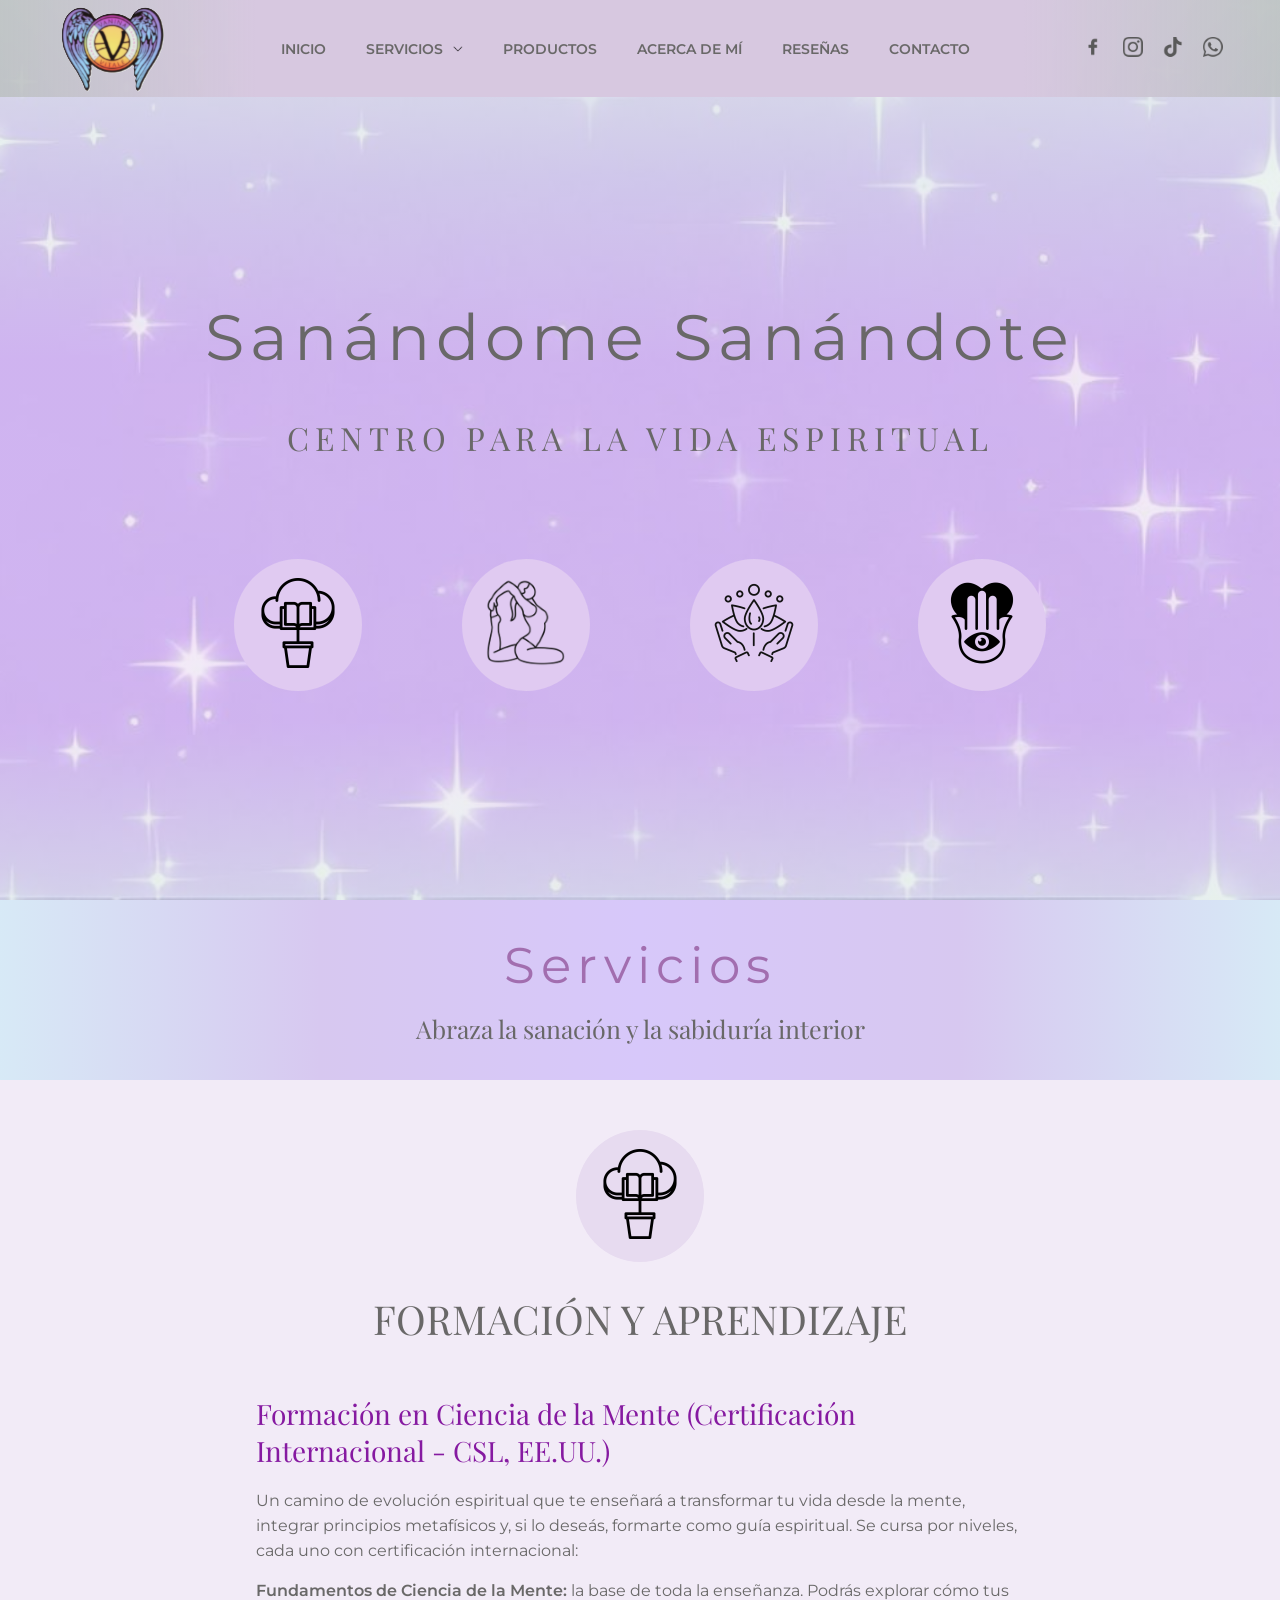
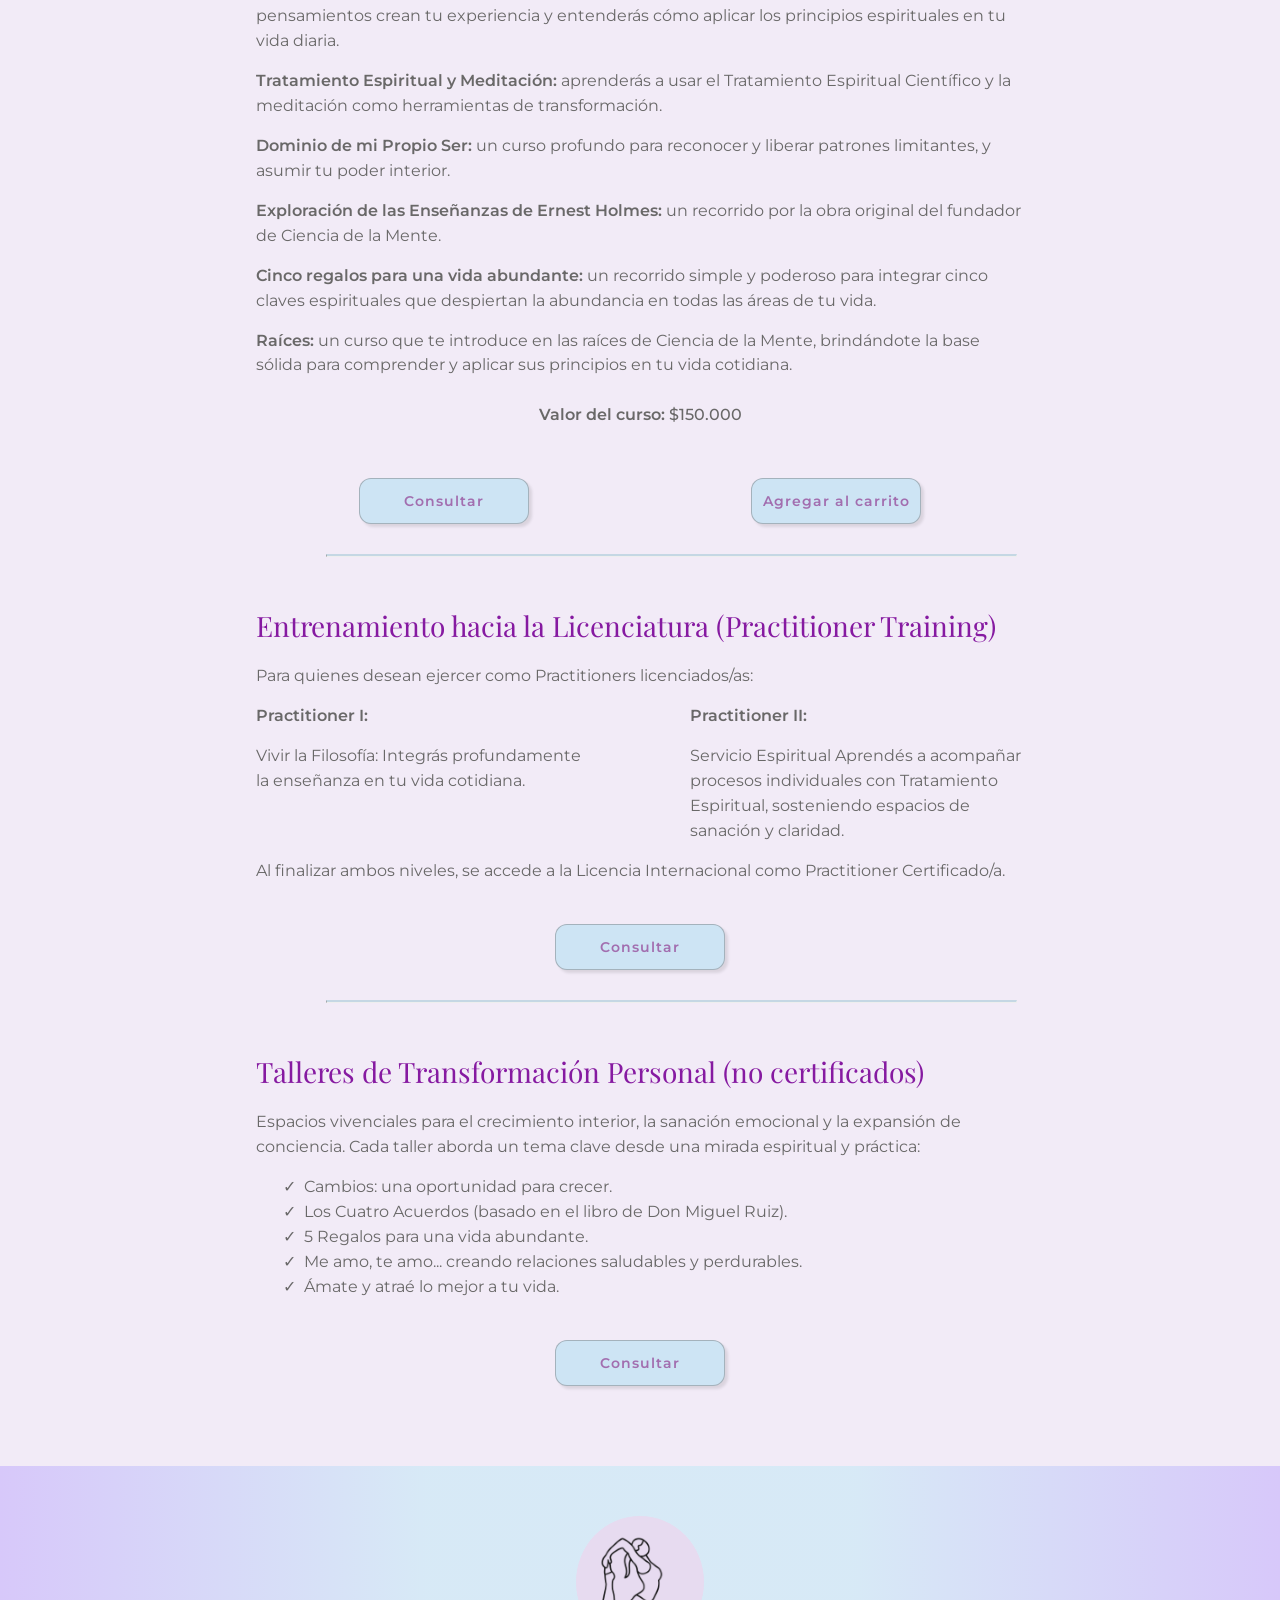
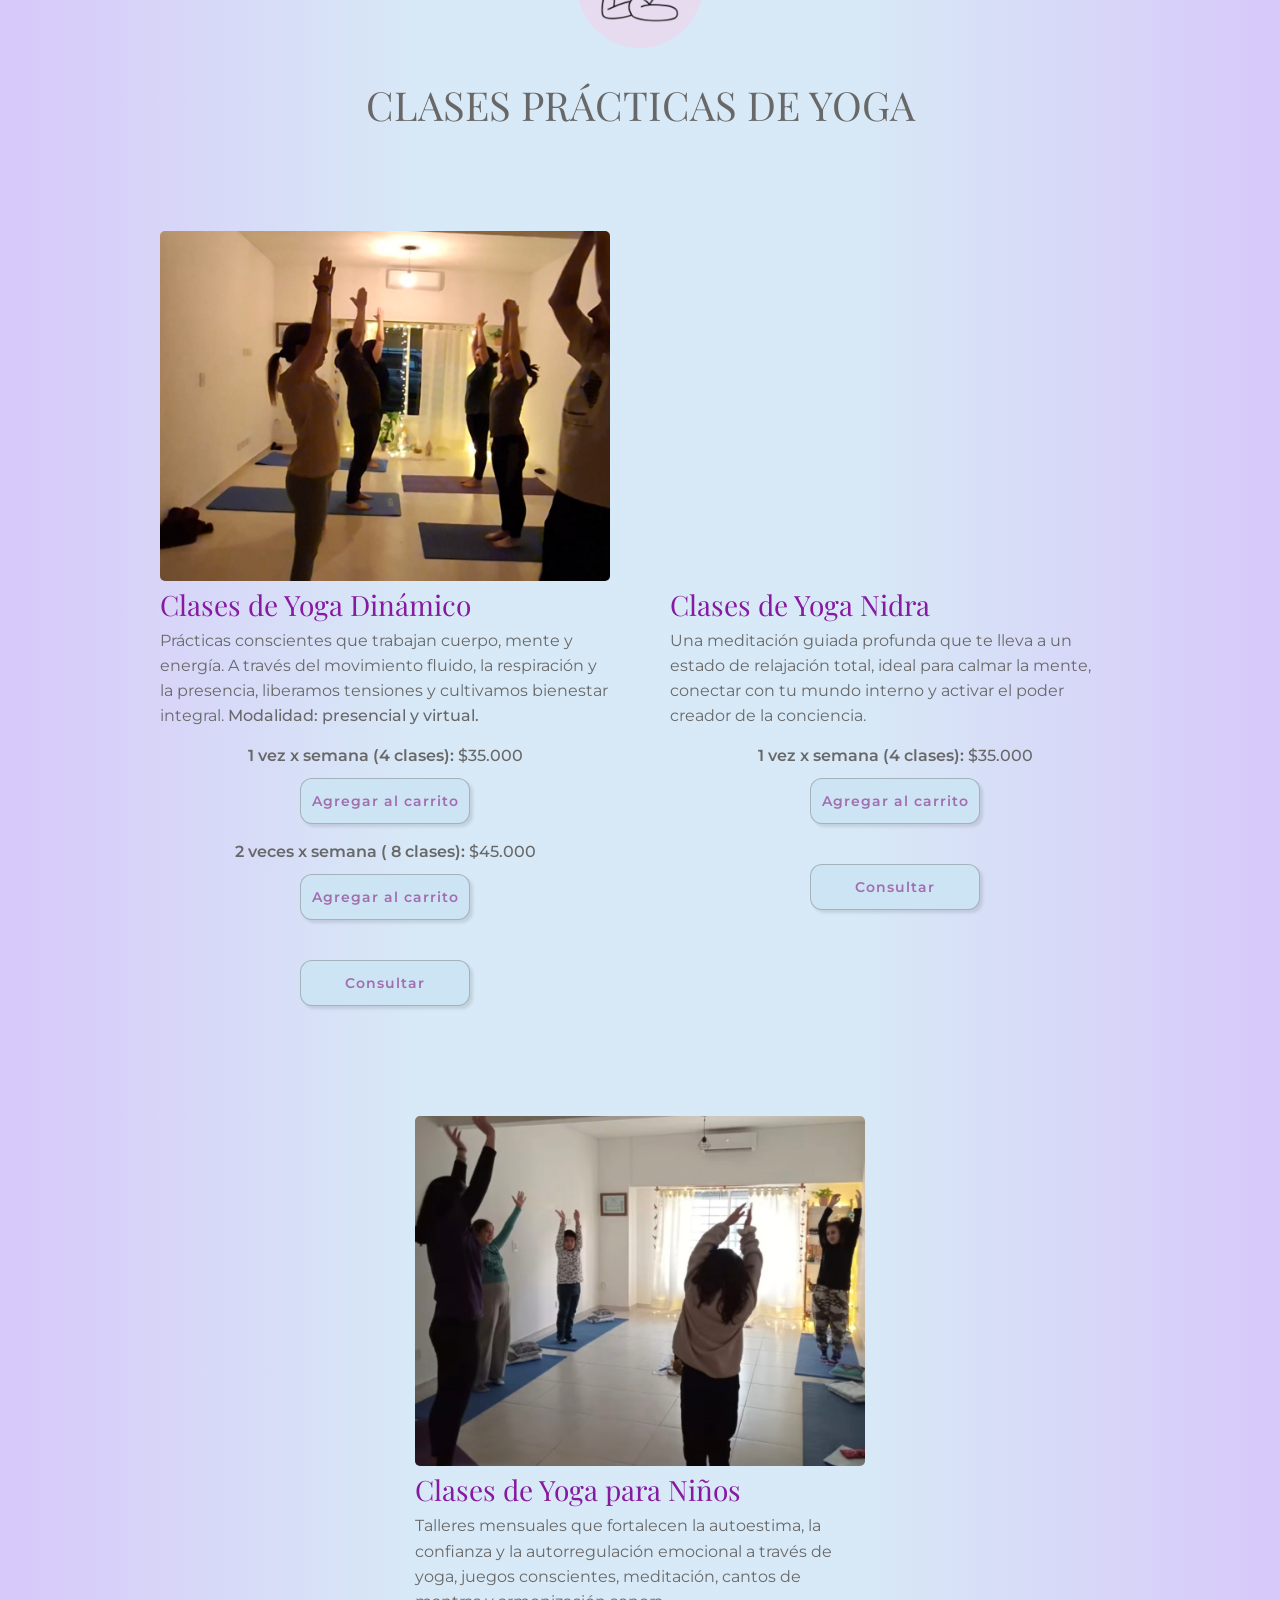
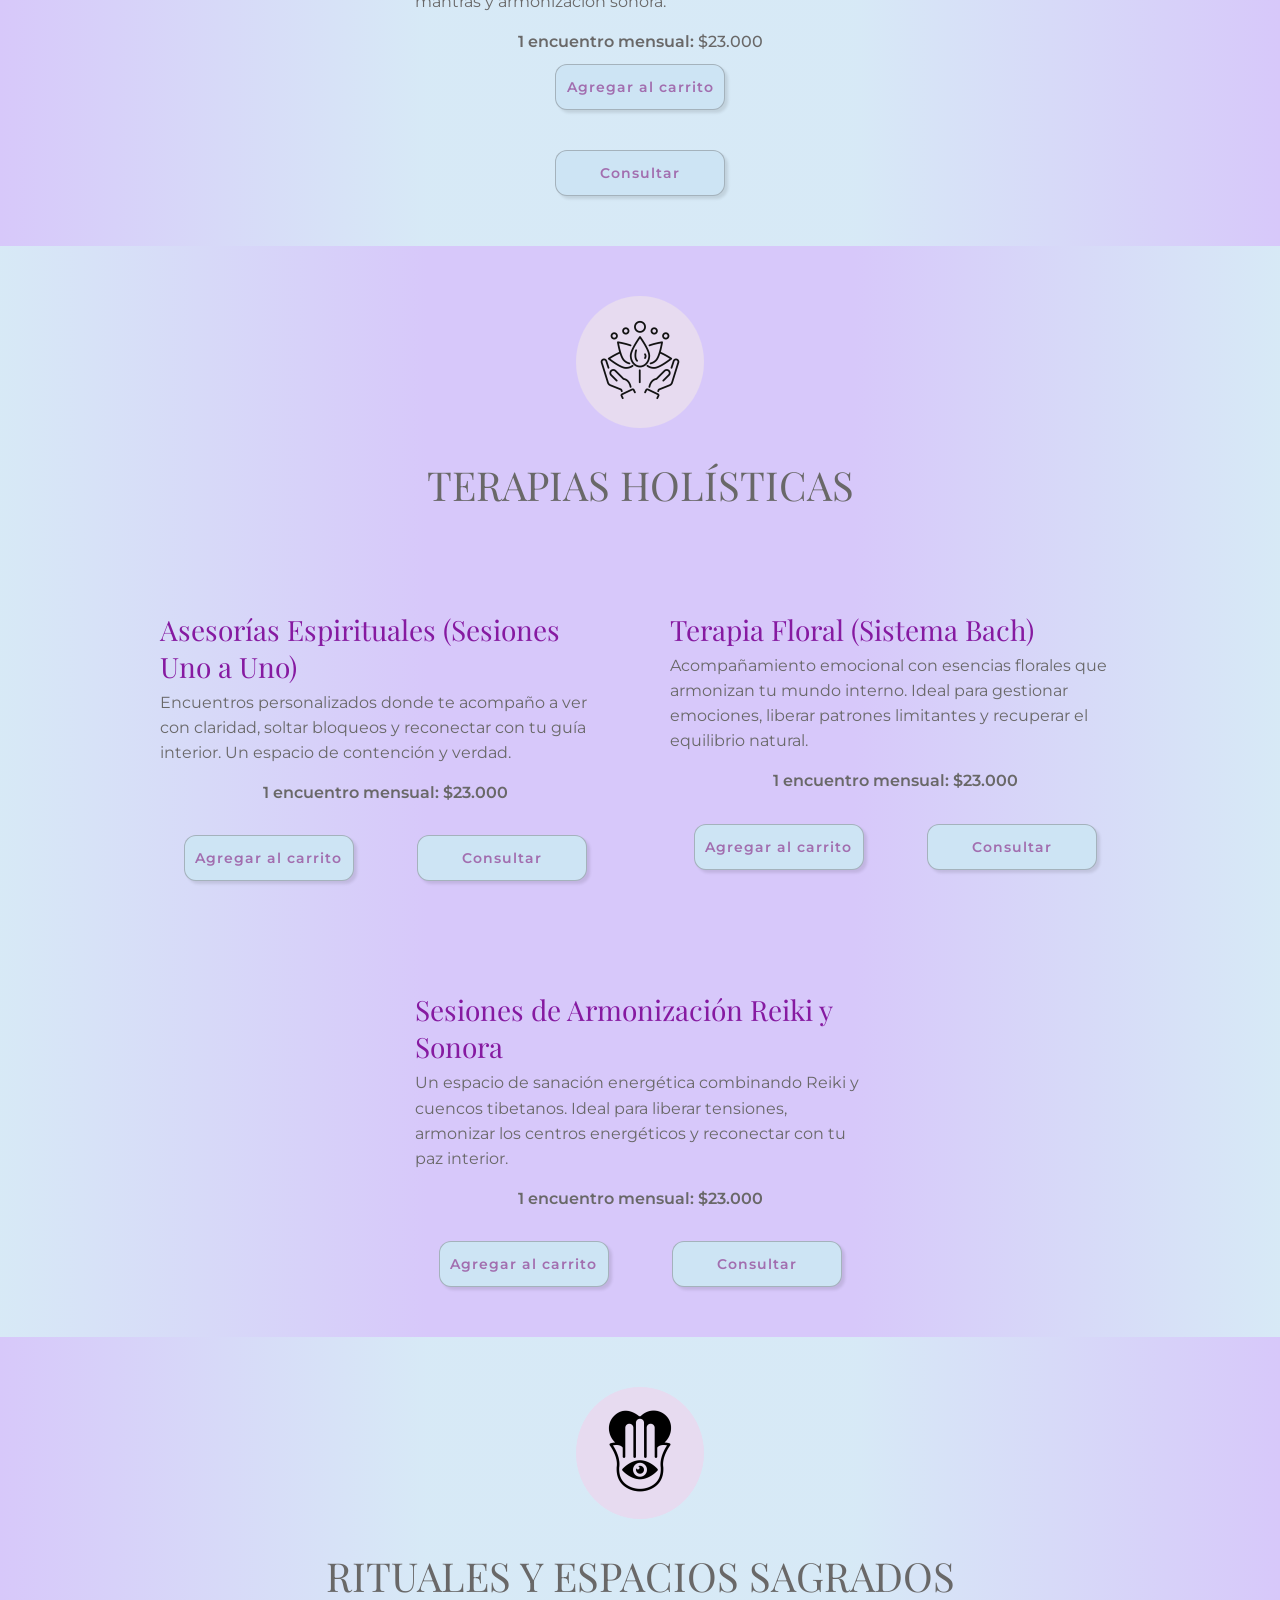
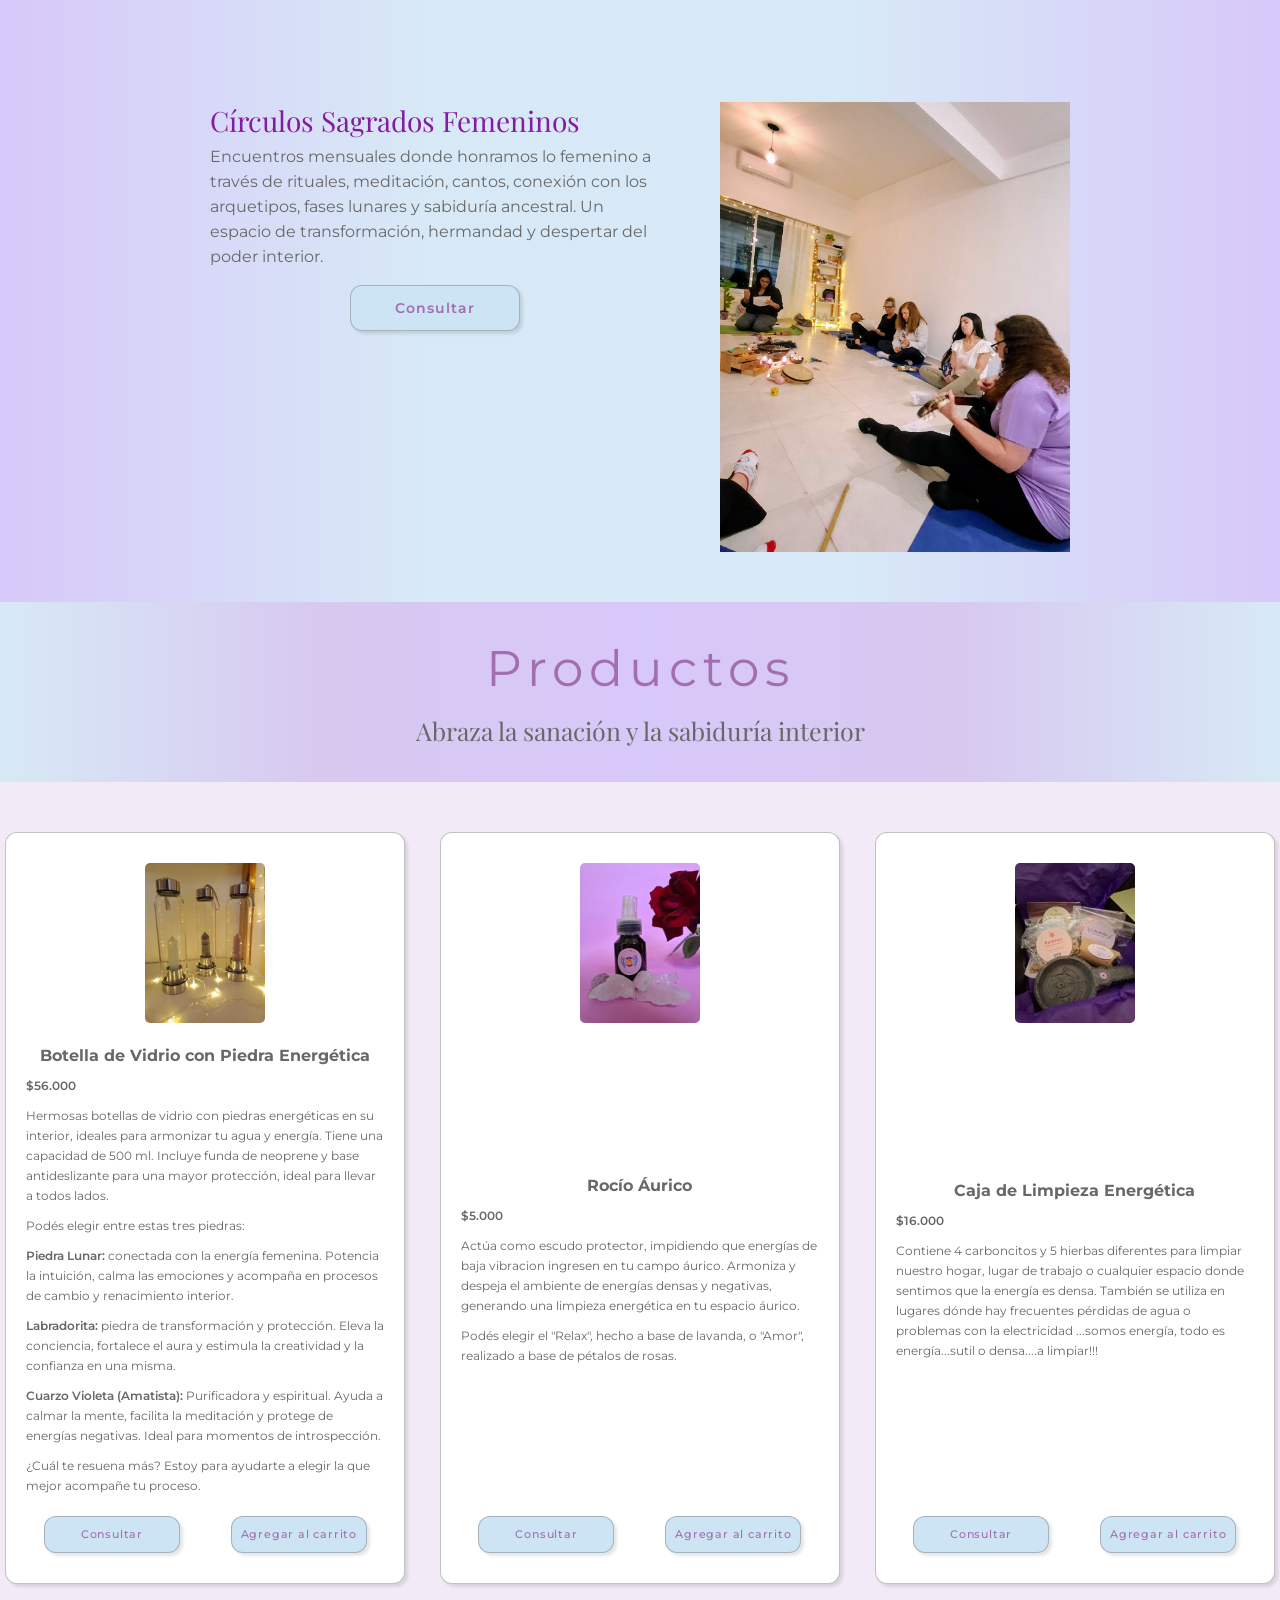
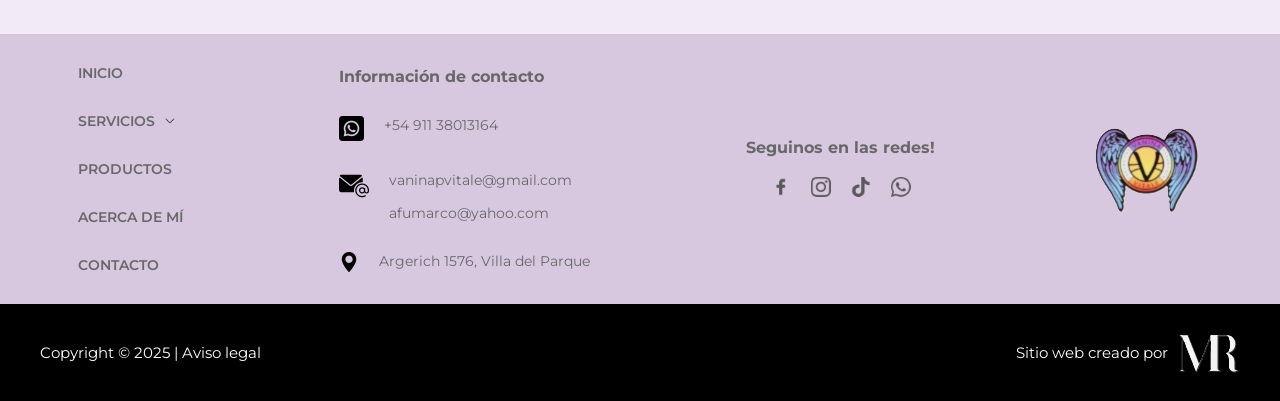
==== commit a49b3b39: "Actualizo estructura HTML y CSS" ====
--- a/index.html
+++ b/index.html
@@ -46,6 +46,7 @@
         </li>
         <li><a href="#productos">PRODUCTOS</a></li>
         <li><a href="index 2.html#acercademi">ACERCA DE MÍ</a></li>
+        <li><a href="index 3.html#resenias">RESEÑAS</a></li>
         <li><a href="index 1.html#contacto">CONTACTO</a></li>
       </ul>
       <div class="header__nav-logo-redes">
@@ -145,80 +146,7 @@
             <a href="index 1.html#contacto">Consultar</a>
           </div>
         </div><!--class="formacion__descripcion"-->
-
-        <div class="formacion__testimonios">
-
-          <input type="radio" name="slider" id="s1" checked />
-          <input type="radio" name="slider" id="s2" />
-          <input type="radio" name="slider" id="s3" />
-
-          <div class="formacion__testimonios-carrousel">
-            <div class="formacion__testimonios-slider">
-
-              <div class="formacion__testimonios-slider-1">
-                <div class="formacion__testimonios-slider-1-parrafo">
-                  <p>Hice con Vanina el módulo 1 de Fundamentos de Ciencias de la mente por curiosidad con el tema. Descubrí una mirada profunda sobre las creencias que tenía sobre la religión, Dios y lo que eso influye en la vida de cada uno. Explorar, conocer, conversar, descubrir y aprender sobre la fuerza infinita del creador me ayudó a ver con otra mirada mi mundo y todo lo que me rodea. Amé lo que me llevé en mí corazón con este curso y lo recomiendo, si estás buscando entender porque pasa lo que te pasa, y seguramente, todo el que lo haga comenzará a mirar al mundo con más amor.</p>
-                </div>
-                <div class="formacion__testimonios-slider-1-pie">
-                  <div class="formacion__testimonios-slider-1-pie-firma">
-                    <p>Andrea B.</p>
-                  </div>
-                  <div class="formacion__testimonios-slider-1-pie-estrellas">
-                    <img src="./Imágenes/12498_generated1.jpg" alt="">
-                  </div>
-                </div>
-              </div><!--class="formacion__testimonios-slider-1"-->
-
-              <div class="formacion__testimonios-slider-2">
-                <div class="formacion__testimonios-slider-2-parrafo">
-                  <p>Gracias Vani por tus enseñanzas y bondad al transmitir tus conocimientos a través del curso. Estos meses aprendí muchas cosas, pero por sobre todo que mis pensamientos presentes determinan mi futuro. Siempre estamos a tiempo de modificarlo, pero para que ello ocurra, tengo que tener el convencimiento y la certeza que “YO SOY UNA CON DIOS, QUE EL VIVE EN MI” y que, a partir de ahí, todo es posible. Estoy convencida que este es un camino de ida, es un cambio de mentalidad.</p>
-                </div>
-                <div class="formacion__testimonios-slider-2-pie">
-                  <div class="formacion__testimonios-slider-2-pie-firma">
-                    <p>Mariana F.</p>
-                  </div>
-                  <div class="formacion__testimonios-slider-2-pie-estrellas">
-                    <img src="./Imágenes/12498_generated1.jpg" alt="">
-                  </div>
-                </div>
-              </div><!--class="formacion__testimonios-slider-2"-->
-
-              <div class="formacion__testimonios-slider-3">
-                <div class="formacion__testimonios-slider-3-parrafo">
-                  <p>Ciencia de la Mente me ayudó a ver las cosas con más calma y a entender que, aunque no comprenda el "para qué suceden algunas situaciones, con práctica, paciencia y persistencia las respuestas se van revelando. También aprendí que tener más empatía, comprensión, compasión y amor con uno mismo y hacia los demás nos ayuda a ver con más claridad."</p>
-                </div>
-                <div class="formacion__testimonios-slider-3-pie">
-                  <div class="formacion__testimonios-slider-3-pie-firma">
-                    <p>Yanina C.</p>
-                  </div>
-                  <div class="formacion__testimonios-slider-3-pie-estrellas">
-                    <img src="./Imágenes/12498_generated1.jpg" alt="">
-                  </div>
-                </div>
-              </div><!--class="formacion__testimonios-slider-3"-->
-
-            </div><!--class="formacion__testimonios-slider"-->
-          </div><!---class="formacion__testimonios-carrousel"-->
-      
-          <div class="formacion__testimonios-nav">
-
-            <div class="formacion__testimonios-nav-controls formacion__testimonios-nav-controls--c1">
-              <label for="s1" class="izq"><img src="./Imágenes/flecha-izquierda-1.png" alt=""></label>
-              <label for="s2" class="der"><img src="./Imágenes/flecha-derecha-1.png" alt=""></label>
-            </div>
-
-            <div class="formacion__testimonios-nav-controls formacion__testimonios-nav-controls--c2">
-              <label for="s1" class="izq"><img src="./Imágenes/flecha-izquierda-1.png" alt=""></label>
-              <label for="s3" class="der"><img src="./Imágenes/flecha-derecha-1.png" alt=""></label>
-            </div>
-
-            <div class="formacion__testimonios-nav-controls formacion__testimonios-nav-controls--c3">
-              <label for="s2" class="izq"><img src="./Imágenes/flecha-izquierda-1.png" alt=""></label>
-              <label for="s3" class="der"><img src="./Imágenes/flecha-derecha-1.png" alt=""></label>
-            </div>
-
-          </div><!--class="formacion__testimonios-nav"-->
-        </div><!--class="formacion__testimonios"-->
+        
       </section> <!--id="formacion"-->
 
 <!---------- FIN SUB SECTION FORMACIÓN---------->
@@ -354,81 +282,6 @@
 <!---------- FIN SUB SECTION ESPACIOS---------->
 
 
-<!---------- CONTENEDOR TESTIMONIOS---------->
-
-      <div class="cont-testimonios">
-        <div class="testimonios">
-          <input type="radio" name="sl" id="t1" checked />
-          <input type="radio" name="sl" id="t2" />
-          <input type="radio" name="sl" id="t3" />
-
-          <div class="testimonios__carrousel">
-            <div class="testimonios__slider">
-              <div class="testimonios__slider-1">
-                <div class="testimonios__slider-1-parrafo">
-                  <p>Me gusta que se trabaja el cuerpo en su totalidad, el equilibrio, la elasticidad, la respiración, y las clases terminan con unas hermosas meditaciones para relajarnos. Los ejercicios propuestos por la profe son siempre un desafío personal, que todos queremos lograr. Las clases son siempre diferentes y super entretenidas. En mi caso, desde que comencé, mejoré la elongación, el equilibrio y el poder poner la mente en pausa por 1 hora.</p>
-                </div>
-                <div class="testimonios__slider-1-pie">
-                  <div class="testimonios__slider-1-pie-firma">
-                    <p>Vanesa S.</p>
-                  </div>
-                  <div class="testimonios__slider-1-pie-estrellas">
-                    <img src="./Imágenes/12498_generated1.jpg" alt="">
-                  </div>
-                </div>
-              </div><!--class="testimonios__slider-1"-->
-
-              <div class="testimonios__slider-2">
-                <div class="testimonios__slider-2-parrafo">
-                  <p>Empecé las clases de yoga por indicación médica. Yoga me enseñó a relajar el cuerpo y la mente mientras trabajas la fuerza, el equilibrio y la coordinación. Me encantan las clases de Vanina porque las arma para "todos", pero siempre tiene alternativas según la problemática de cada uno como si fuera "personalizada". Te enseña y alienta a desafiar tus miedos y a trabajar el "No Puedo". Personalmente, mejoré muchísimo mis posturas y aprendí como aliviar mí problema cervical. Yo recomiendo las clases de Vani porque son profesionales y divertidas, te enseña a escuchar tu cuerpo y buscar su bienestar por dentro y por fuera.</p>
-                </div>
-                <div class="testimonios__slider-2-pie">
-                  <div class="testimonios__slider-2-pie-firma">
-                    <p>Andrea B.</p>
-                  </div>
-                  <div class="testimonios__slider-2-pie-estrellas">
-                    <img src="./Imágenes/12498_generated1.jpg" alt="">
-                  </div>
-                </div>
-              </div><!--class="testimonios__slider-2"-->
-
-              <div class="testimonios__slider-3">
-                <div class="testimonios__slider-3-parrafo">
-                  <p>Conocí a Vani gracias a una amiga. Lo que comenzó como una solución para mis problemas de ciático terminó siendo el espacio donde estoy aprendido a mirar y a comprender mi cuerpo desde otras perspectivas, conectando lo físico con lo emocional y lo mental, respetando sus tiempos. Puedo decir que cambié mucho desde lo físico  en elongación, fuerza y posturas. Comprendí que para lograrlo se requiere de paciencia, tiempo, respeto a mi cuerpo y equilibrio, gestionando las emociones, aprendiendo a soltar lo que pesa,  recargándome de energía y buscando canalizarla. Yo me siento mas liviana, suelta, con otras sensaciones, con mas confianza en mí misma. Hoy puedo decir que el tiempo en yoga es un regalo para mi crecimiento, un mimo, lo espero y  lo disfruto muchisimo y, de a poquito, intento trasladarlo al resto del día.</p>
-                </div>
-                <div class="testimonios__slider-3-pie">
-                  <div class="testimonios__slider-3-pie-firma">
-                    <p>Cecilia G.</p>
-                  </div>
-                  <div class="testimonios__slider-3-pie-estrellas">
-                    <img src="./Imágenes/12498_generated1.jpg" alt="">
-                  </div>
-                </div>
-              </div><!--class="testimonios__slider-3"-->
-            </div><!--class="testimonios__slider"-->
-          </div><!---class="testimonios__carrousel"-->
-
-          <div class="testimonios__nav">
-            <div class="testimonios__nav-controls testimonios__nav-controls--c1">
-              <label for="t1" class="prev"><img src="./Imágenes/flecha-izquierda-1.png" alt=""></label>
-              <label for="t2" class="next"><img src="./Imágenes/flecha-derecha-1.png" alt=""></label>
-            </div>
-
-            <div class="testimonios__nav-controls testimonios__nav-controls--c2">
-              <label for="t1" class="prev"><img src="./Imágenes/flecha-izquierda-1.png" alt=""></label>
-              <label for="t3" class="next"><img src="./Imágenes/flecha-derecha-1.png" alt=""></label>
-            </div>
-
-            <div class="testimonios__nav-controls testimonios__nav-controls--c3">
-              <label for="t2" class="prev"><img src="./Imágenes/flecha-izquierda-1.png" alt=""></label>
-              <label for="t3" class="next"><img src="./Imágenes/flecha-derecha-1.png" alt=""></label>
-            </div>
-          </div><!--class="testimonios__nav-->     
-        </div><!--class="testimonios"-->
-      </div><!--class="cont-testimonios"-->
-      
-<!---------- FIN CONTENEDOR TESTIMONIOS---------->
-
     </section><!--id="servicios"-->
 
 <!----------FIN SECTION SERVICIOS---------->
@@ -443,56 +296,59 @@
         <p>Abraza la sanación y la sabiduría interior</p>
       </header>
 
-      <article class="producto-1">
-        <div class="producto-1__img">
-          <img src="./Imágenes/botellas-2.jpg" alt="">
-        </div>
-        <div class="producto-1__parrafo">
-          <h3>Botella de Vidrio con Piedra Energética</h3>
-          <p class="precio">ARS 56.000,00</p>
-          <p>Hermosas botellas de vidrio con piedras energéticas en su interior, ideales para armonizar tu agua y energía. Tiene una capacidad de 500 ml. Incluye funda de neoprene y base antideslizante para una mayor protección, ideal para llevar a todos lados.</p>
-          <p>Podés elegir entre estas tres piedras:</p>
-          <p><span>Piedra Lunar:</span> conectada con la energía femenina. Potencia la intuición, calma las emociones y acompaña en procesos de cambio y renacimiento interior.</p>
-          <p><span>Labradorita:</span> piedra de transformación y protección. Eleva la conciencia, fortalece el aura y estimula la creatividad y la confianza en una misma.</p>
-          <p><span>Cuarzo Violeta (Amatista):</span> Purificadora y espiritual. Ayuda a calmar la mente, facilita la meditación y protege de energías negativas. Ideal para momentos de introspección.</p>
-          <p>¿Cuál te resuena más? Estoy para ayudarte a elegir la que mejor acompañe tu proceso.</p>
-        </div>
-        <div class="botones">
-          <a href="index 1.html#contacto">Consultar</a>
-          <button type="submit">Agregar al carrito</button>
-        </div>
-      </article>
+      <div class="producto">
+        <article class="producto__card">
+          <div class="producto__card-img">
+            <img src="./Imágenes/botellas-2.jpg" alt="">
+          </div>
+          <div class="producto__card-parrafo">
+            <h3>Botella de Vidrio con Piedra Energética</h3>
+            <p class="precio">$56.000</p>
+            <p>Hermosas botellas de vidrio con piedras energéticas en su interior, ideales para armonizar tu agua y energía. Tiene una capacidad de 500 ml. Incluye funda de neoprene y base antideslizante para una mayor protección, ideal para llevar a todos lados.</p>
+            <p>Podés elegir entre estas tres piedras:</p>
+            <p><span>Piedra Lunar:</span> conectada con la energía femenina. Potencia la intuición, calma las emociones y acompaña en procesos de cambio y renacimiento interior.</p>
+            <p><span>Labradorita:</span> piedra de transformación y protección. Eleva la conciencia, fortalece el aura y estimula la creatividad y la confianza en una misma.</p>
+            <p><span>Cuarzo Violeta (Amatista):</span> Purificadora y espiritual. Ayuda a calmar la mente, facilita la meditación y protege de energías negativas. Ideal para momentos de introspección.</p>
+            <p>¿Cuál te resuena más? Estoy para ayudarte a elegir la que mejor acompañe tu proceso.</p>
+          </div>
+          <div class="botones1">
+            <a href="index 1.html#contacto">Consultar</a>
+            <button type="submit">Agregar al carrito</button>
+          </div>
+        </article>
       
-      <article class="producto-2">
-        <div class="producto-2__img">
-          <img src="./Imágenes/rocio-aurico-1.jpg" alt="">
-        </div>
-        <div class="producto-2__parrafo">
-          <h3>Rocío Áurico</h3>
-          <p class="precio">ARS 5.000,00</p>
-          <p>Actúa como escudo protector, impidiendo que energías de baja vibracion ingresen en tu campo áurico. Armoniza y despeja el ambiente de energías densas y negativas, generando una limpieza energética en tu espacio áurico.</p>
-          <p>Podés elegir el "Relax", hecho a base de lavanda, o "Amor", realizado a base de pétalos de rosas.</p>
-        </div>
-        <div class="botones">
-          <a href="index 1.html#contacto">Consultar</a>
-          <button type="submit">Agregar al carrito</button>
-        </div>
-      </article>
-
-      <article class="producto-3">
-        <div class="producto-3__img">
-          <img src="./Imágenes/limpieza-energetica-1.jpg" alt="">
-        </div>
-        <div class="producto-3__parrafo">
-          <h3>Caja de Limpieza Energética</h3>
-          <p class="precio">ARS 16.000,00</p>
-          <p>Contiene 4 carboncitos y 5 hierbas diferentes para limpiar nuestro hogar, lugar de trabajo o cualquier espacio donde sentimos que la energía es densa. También se utiliza en lugares dónde hay frecuentes pérdidas de agua o problemas con la electricidad ...somos energía, todo es energía...sutil o densa....a limpiar!!!</p>
-        </div>
-        <div class="botones">
-          <a href="index 1.html#contacto">Consultar</a>
-          <button type="submit">Agregar al carrito</button>
-        </div>
-      </article>
+        <article class="producto__card">
+          <div class="producto__card-img">
+            <img src="./Imágenes/rocio-aurico-1.jpg" alt="">
+          </div>
+          <div class="producto__card-parrafo">
+            <h3>Rocío Áurico</h3>
+            <p class="precio">$5.000</p>
+            <p>Actúa como escudo protector, impidiendo que energías de baja vibracion ingresen en tu campo áurico. Armoniza y despeja el ambiente de energías densas y negativas, generando una limpieza energética en tu espacio áurico.</p>
+            <p>Podés elegir el "Relax", hecho a base de lavanda, o "Amor", realizado a base de pétalos de rosas.</p>
+          </div>
+          <div class="botones1">
+            <a href="index 1.html#contacto">Consultar</a>
+            <button type="submit">Agregar al carrito</button>
+          </div>
+        </article>
+
+        <article class="producto__card">
+          <div class="producto__card-img">
+            <img src="./Imágenes/limpieza-energetica-1.jpg" alt="">
+          </div>
+          <div class="producto__card-parrafo">
+            <h3>Caja de Limpieza Energética</h3>
+            <p class="precio">$16.000</p>
+            <p>Contiene 4 carboncitos y 5 hierbas diferentes para limpiar nuestro hogar, lugar de trabajo o cualquier espacio donde sentimos que la energía es densa. También se utiliza en lugares dónde hay frecuentes pérdidas de agua o problemas con la electricidad ...somos energía, todo es energía...sutil o densa....a limpiar!!!</p>
+          </div>
+          <div class="botones1">
+            <a href="index 1.html#contacto">Consultar</a>
+            <button type="submit">Agregar al carrito</button>
+          </div>
+        </article>
+      </div>
+      
 
     </section><!--id="productos"-->
 
--- a/style.css
+++ b/style.css
@@ -29,6 +29,11 @@
   padding: 0.625rem 0px;
   cursor: pointer;
   width: 10.625rem;
+  transition: transform 0.5s ease-in-out, box-shadow 0.5s ease-in-out;
+}
+.botones button:hover, .botones a:hover {
+  transform: scale(1.04);
+  box-shadow: 5px 5px 5px rgba(0,0,0,0.1);
 }
 .estrellas-1 {
   background: linear-gradient(rgb(223, 236, 232, 0.9), rgba(229, 215, 239, 0.5), rgba(229, 215, 239, 0.5), rgba(229, 215, 239, 0.5), rgb(223, 236, 232, 0.7)), url(../Imágenes/estrellas2.jpeg) center / cover;
@@ -152,6 +157,7 @@
   background-color: rgb(222, 215, 238);
   box-shadow: 4px 4px 12px rgba(0,0,0,0.2);
   display: none;
+  z-index: 1;
 }
 .header__nav-item-menu-submenu li {
   padding: 0.625rem 0.625rem;
@@ -476,6 +482,7 @@
   width: 100%;
   height: 100%;
   object-fit: cover;
+  border-radius: 5px;
 }
 .fotos__1 h3, .fotos__2 h3, .fotos__3 h3 {
   margin-top: 0.3125rem;
@@ -756,50 +763,87 @@
 #productos {
   scroll-margin-top: 3.39rem;/*la barra de navegación mide 54.27px. Este es el espacio que deja para que la sección "productos" se posicione a continuación del la brra de navegación, ya que al tener position: fixed no ocupa lugar y la sección "servicios" quedaría tapada (el título)*/
 }
-#productos {
+.producto {
   display: flex;
   flex-wrap: wrap;
   justify-content: space-around;
+  padding: 3.125rem 0;
+  gap: 1.5rem;
   background-color: rgb(229, 215, 239, 0.5);
 }
-.producto-1, .producto-2, .producto-3 {
-  margin: 3.125rem 0;
+.producto__card {
   display: flex;
   flex-direction: column;
   justify-content: space-between;
   align-items: center;
-  width: 34.375rem;
-  height: 50rem;
+  width: 25rem;
+  height: 47rem;
   padding: 1.875rem 1.25rem;
   background-color: #ffffff;
   border: 1px solid rgb(102, 102, 102, 0.4);
   box-shadow: 3px 3px 3px rgba(0,0,0,0.1);
   border-radius: 12px;
-}
-.producto-1__img img, .producto-2__img img, .producto-3__img img {
-  margin: auto;
-}
-.producto-1__parrafo, .producto-2__parrafo, .producto-3__parrafo {
+  transition: transform 0.5s ease-in-out, box-shadow 0.5s ease-in-out;
+}
+.producto__card:hover {
+  transform: scale(1.04);
+  box-shadow: 5px 5px 5px rgba(0,0,0,0.1);
+}
+.producto__card-img img {
+  width: 120px;
+  border-radius: 5px;
+}
+.producto__card-parrafo {
   display: flex;
   flex-direction: column;
   gap: 0.625rem;
   font-family: "Montserrat", sans-serif;
-  font-weight: 500;
-  font-size: 0.875rem;
+  font-weight: 400;
+  font-size: 0.75rem;
   line-height: 1.25rem;
   color: #696868;
 }
-.producto-1__parrafo h3, .producto-2__parrafo h3, .producto-3__parrafo h3 {
+.producto__card-parrafo h3 {
   margin: auto;
   font-weight: bold;
-  font-size: 1.25rem;
+  font-size: 1rem;
 }
 .precio {
   font-weight: 600;
-  font-size: 0.875rem;
-}
-.producto-1__parrafo span {
+  font-size: 0.75rem;
+}
+.producto__card-parrafo span {
   font-weight: 600;
+}
+.botones1{
+  width: 100%;
+  display: flex;
+  flex-wrap: wrap;
+  justify-content: space-around;
+  gap: 1rem;
+}
+.botones1 button, .botones1 a {
+  background-color: #cde4f4;
+  font-family: "Montserrat", sans-serif;
+  font-weight: 500;
+  font-size: 0.7rem;
+  line-height: 1.2rem;
+  letter-spacing: 0.05rem;
+  text-align: center;
+  text-decoration: none;
+  border: none;
+  border: 1px solid rgb(102, 102, 102, 0.4);
+  box-shadow: 3px 3px 3px rgba(0,0,0,0.1);
+  border-radius: 12px;
+  color: #a26eaf;
+  padding: 0.5rem 0px;
+  cursor: pointer;
+  width: 8.5rem;
+  transition: transform 0.5s ease-in-out, box-shadow 0.5s ease-in-out;
+}
+.botones1 button:hover, .botones1 a:hover {
+  transform: scale(1.04);
+  box-shadow: 5px 5px 5px rgba(0,0,0,0.1);
 }
 
 /*----------FIN SECTION PRODUCTOS----------*/
@@ -905,7 +949,7 @@
   font-weight: 600;
   font-size: 1rem;
   line-height: 1.57rem;
-  letter-spacing: 1px;
+  letter-spacing: 0.0625rem;
   color: #696868;
   padding: 0.625rem 0.5rem;
   border: none;
@@ -915,6 +959,11 @@
   color: #a26eaf;
   padding: 0.625rem 2.5rem;
   cursor: pointer;
+  transition: transform 0.5s ease-in-out, box-shadow 0.5s ease-in-out;
+}
+.contact__form button:hover {
+  transform: scale(1.04);
+  box-shadow: 5px 5px 5px rgba(0,0,0,0.1);
 }
 iframe {
   width: 60%;
@@ -1018,8 +1067,72 @@
   line-height: 1.57rem;
   color: #696868;
 }
- 
-
+
+/*----------FIN SECTION ACERCADEMI (INDEX 2 - NUEVA PÁGINA)----------*/
+
+
+/*----------SECTION RESEÑAS (INDEX 3 - NUEVA PÁGINA)----------*/
+
+.resenias {
+  padding: 3.125rem 0;
+  display: grid;
+  grid-template-columns: repeat(auto-fit, minmax(25rem, 1fr));
+  justify-content: center;
+  justify-items: center;
+  gap: 1.5rem;
+  background-color: rgb(229, 215, 239, 0.5);
+}
+
+.resenias__card {
+  width: 25rem;
+  height: 33rem;
+  padding: 1rem 2rem;
+  border: 1.5px solid #ccc;
+  border-radius: 12px;
+  display: flex;
+  flex-direction: column;
+  justify-content: space-around;
+  align-items: center;
+  background-color: #ffffff;
+  box-shadow: 3px 3px 3px rgba(0,0,0,0.1);
+  transition: transform 0.5s ease-in-out, box-shadow 0.5s ease-in-out;
+}
+.resenias__card:hover {
+  transform: scale(1.04);
+  box-shadow: 5px 5px 5px rgba(0,0,0,0.1);
+}
+.resenias__card-logo {
+  border-radius: 50%;
+  padding: 1.125rem;
+  background-color: #e7dbf0;
+}
+.resenias__card-logo img {
+  width: 2.5rem;
+}
+.resenias__card-parrafo {
+  font-family: "Montserrat", sans-serif;
+  font-weight: 400;
+  font-size: 0.75em;
+  line-height: 1.25rem;
+  color: #696868;
+}
+.resenias__card-pie {
+  display: flex;
+  justify-content: space-around;
+  width: 20rem;
+  padding: 0 2rem;
+  font-family: "Montserrat", sans-serif;
+  font-weight: bold;
+  font-size: 1rem;
+  line-height: 1.57rem;
+  color: #696868;
+}
+.resenias__card-pie-estrellas {
+  color: #B197FC;
+  font-size: 0.7rem;
+}
+
+/*----------FIN SECTION RESEÑAS (INDEX 3 - NUEVA PÁGINA)----------*/
 
 /*----------FOOTER----------*/
 
@@ -1185,12 +1298,12 @@
 
 /*----------MEDIA QUERIES----------*/
 
-/*@media screen and (max-width: 768px) {
+@media (max-width: 768px) {
   /*.header__nav {
     justify-content: space-around;
     padding: 0 2rem;
   }*/
-/*.header__nav-list {
+.header__nav-list {
   margin: 0.5rem 0;
     flex-direction: column;
     gap:1.3rem ;
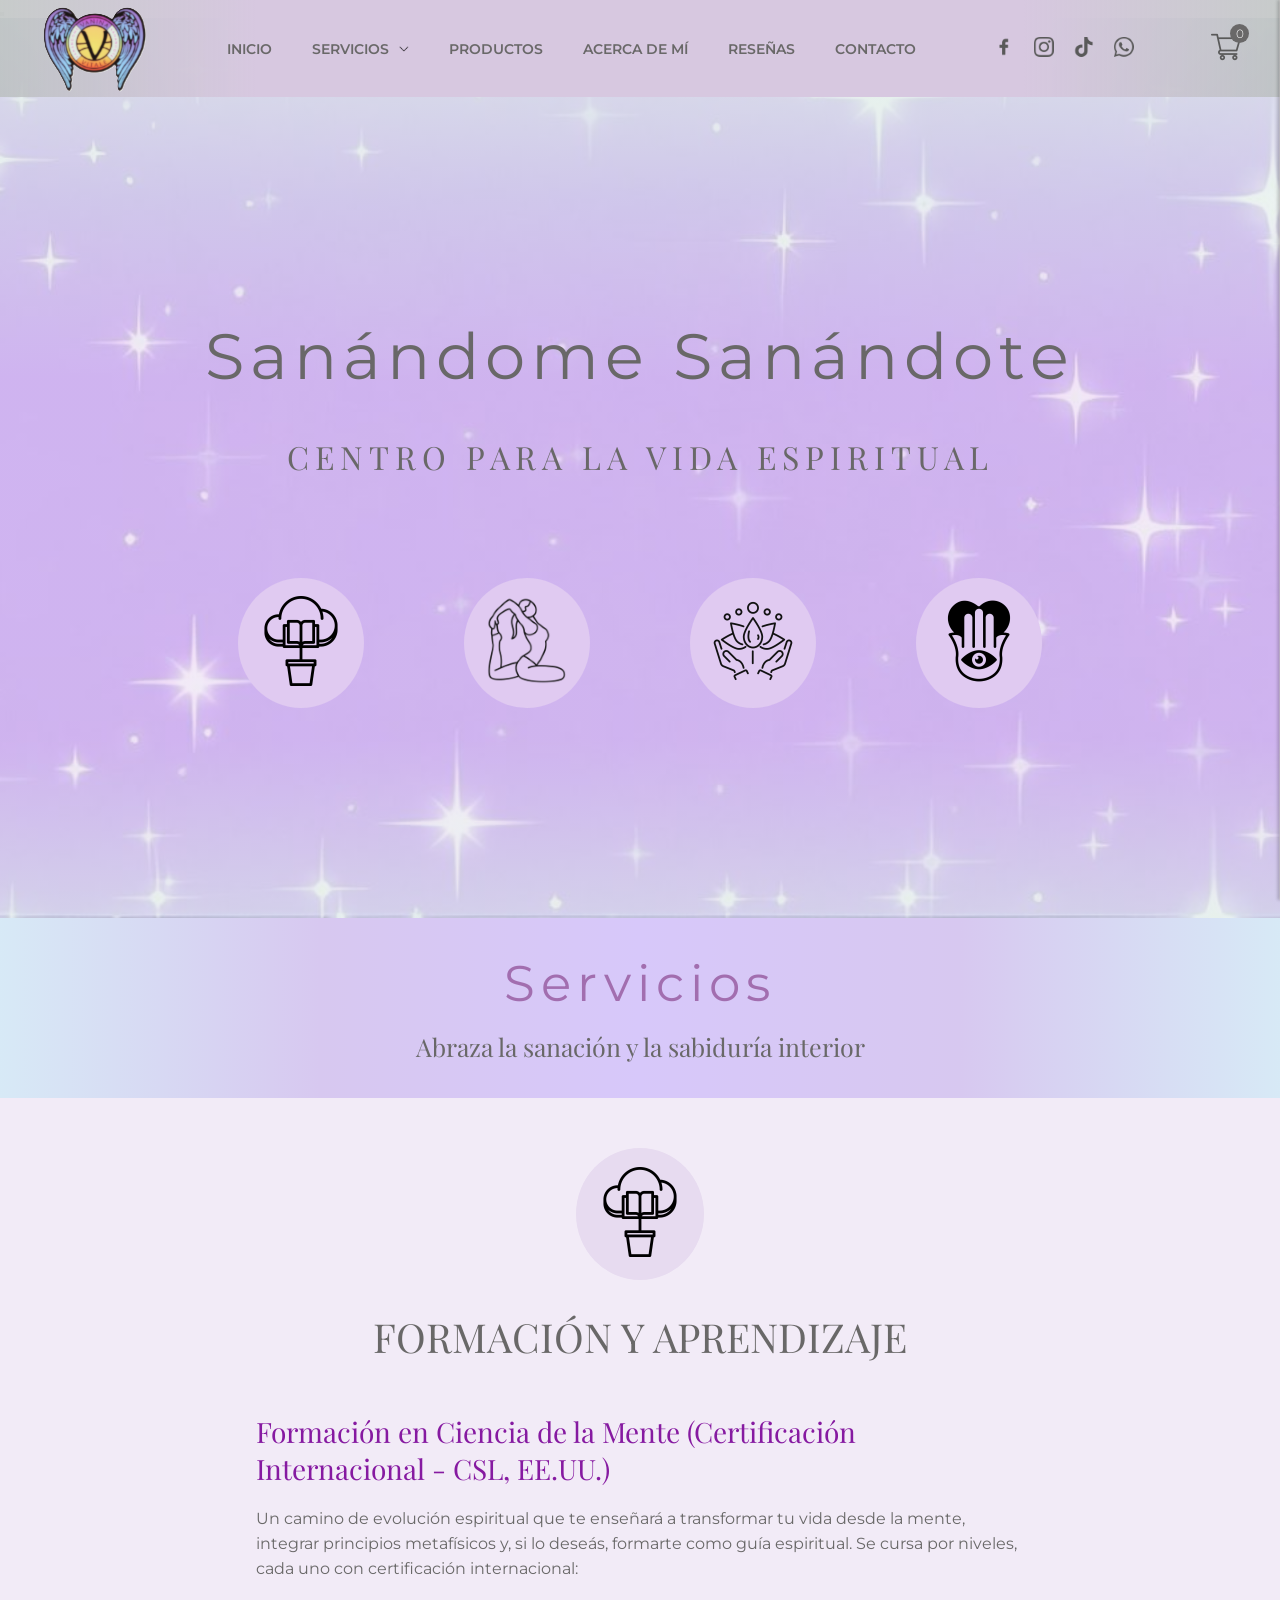
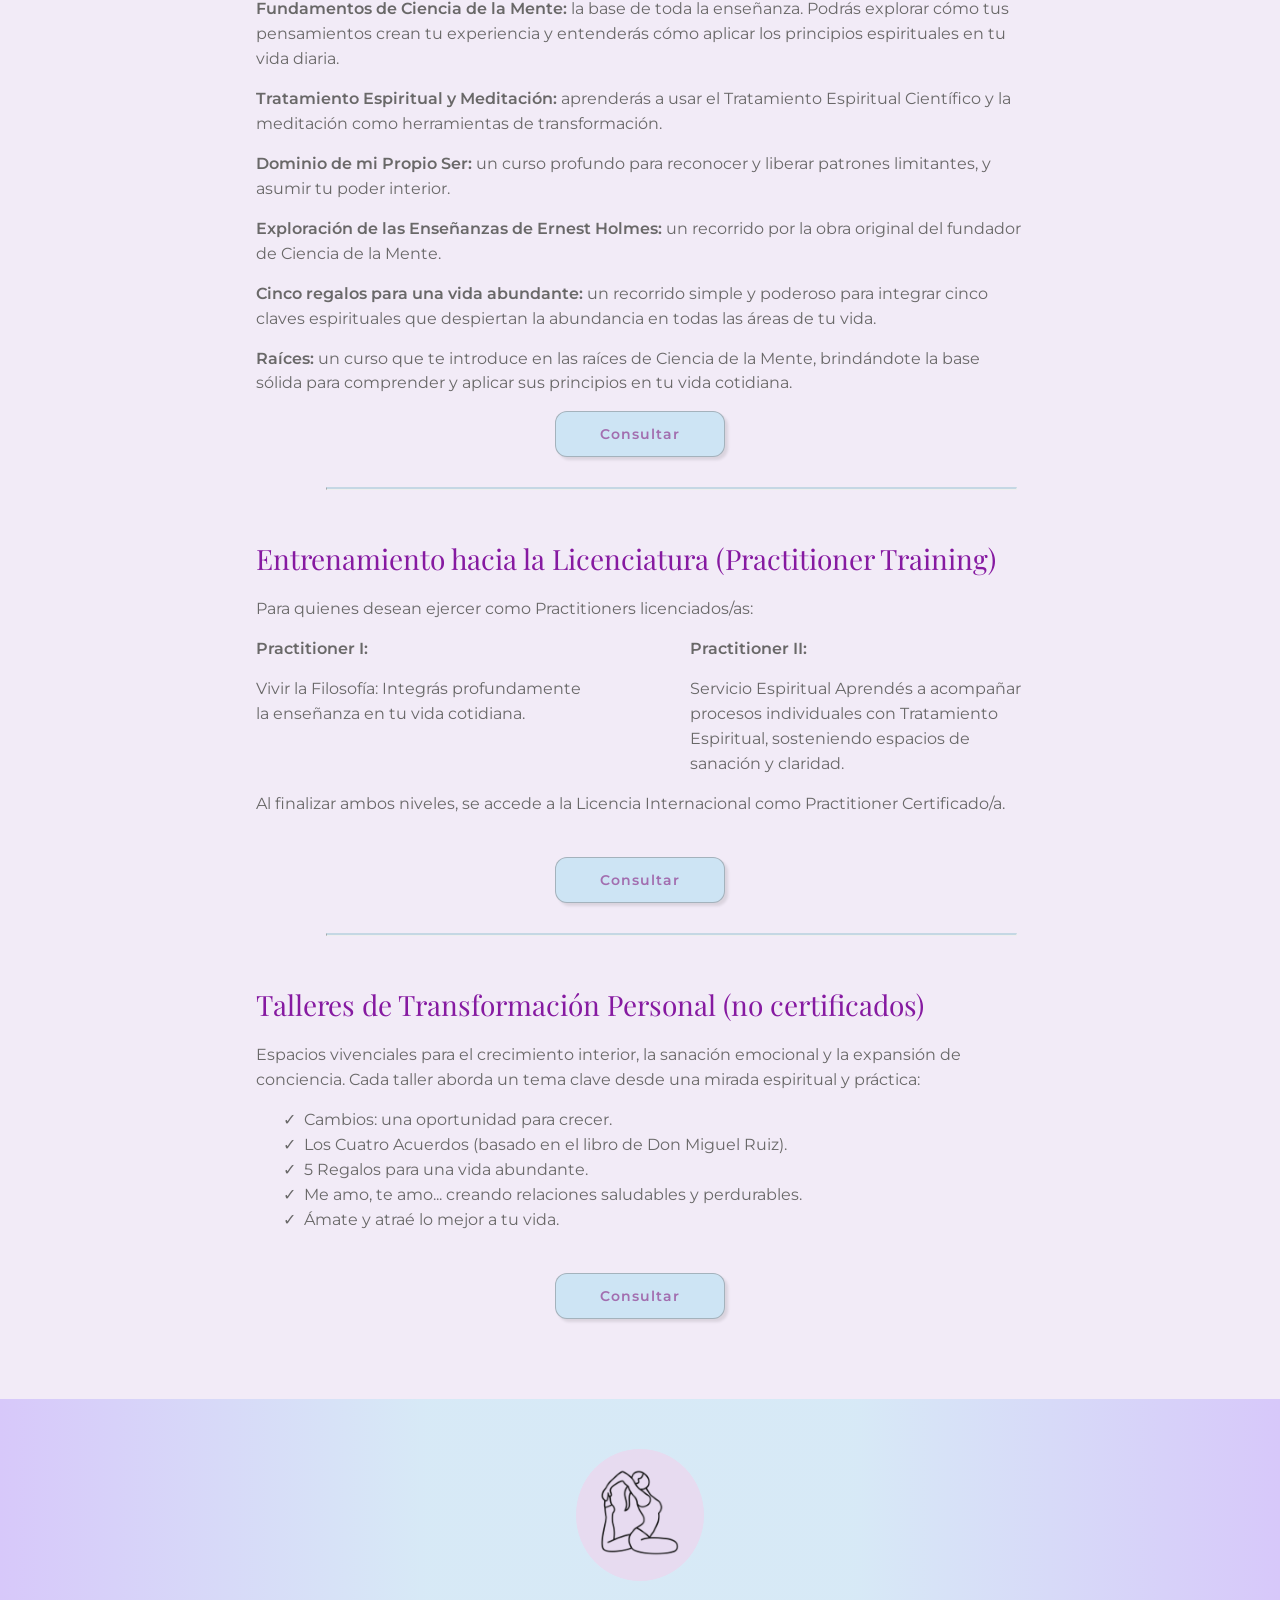
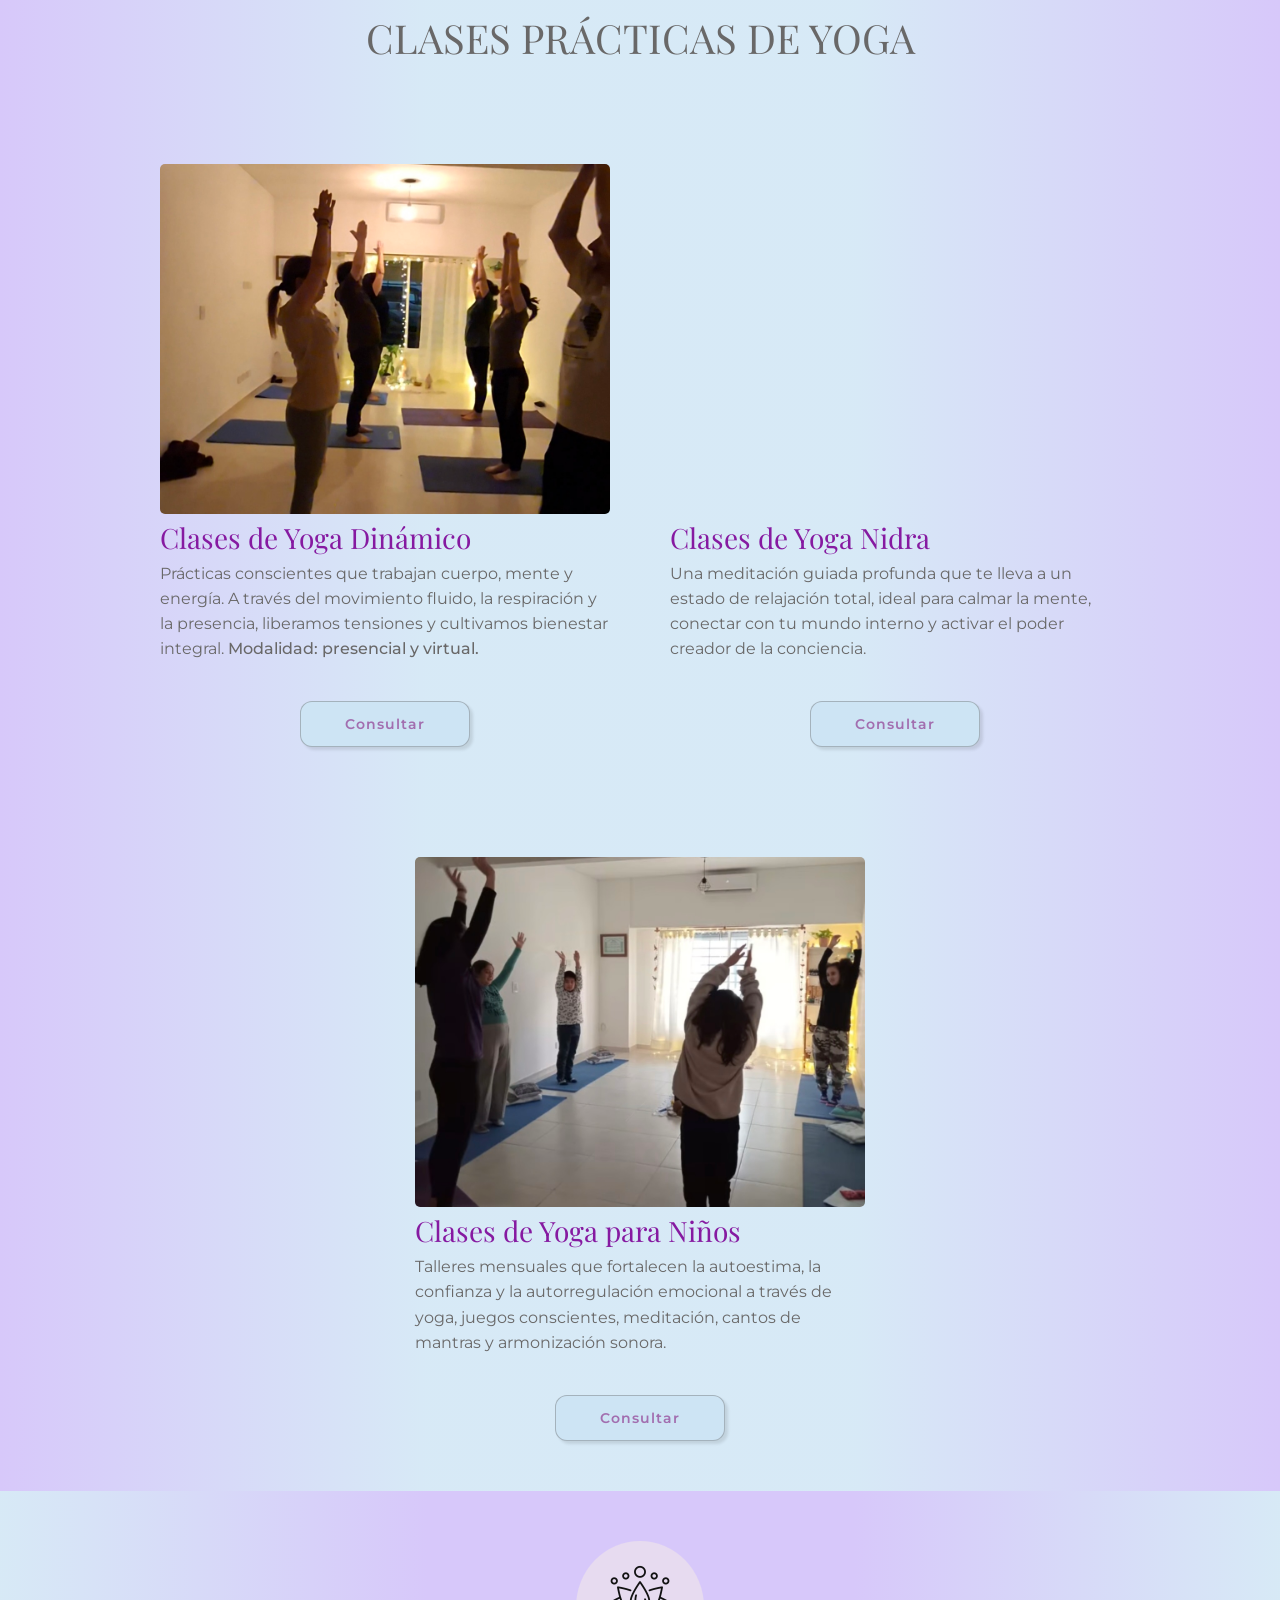
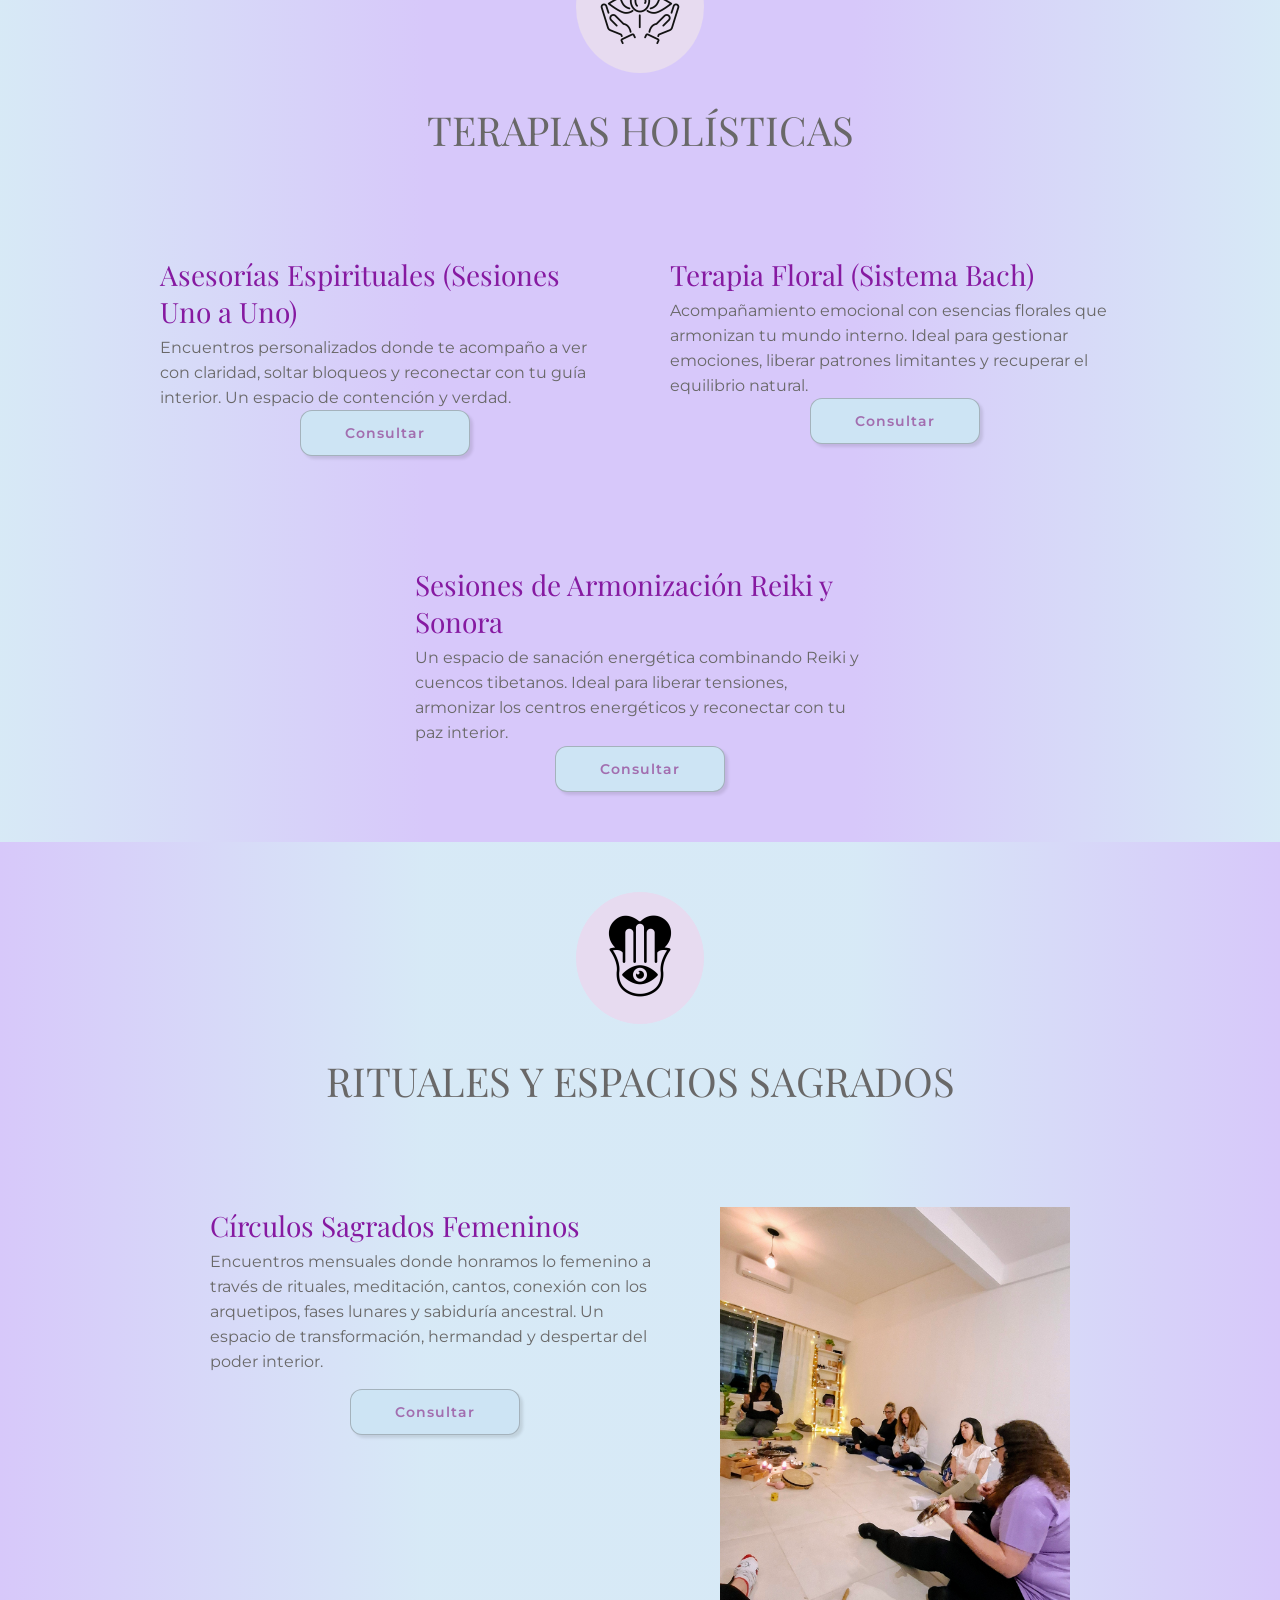
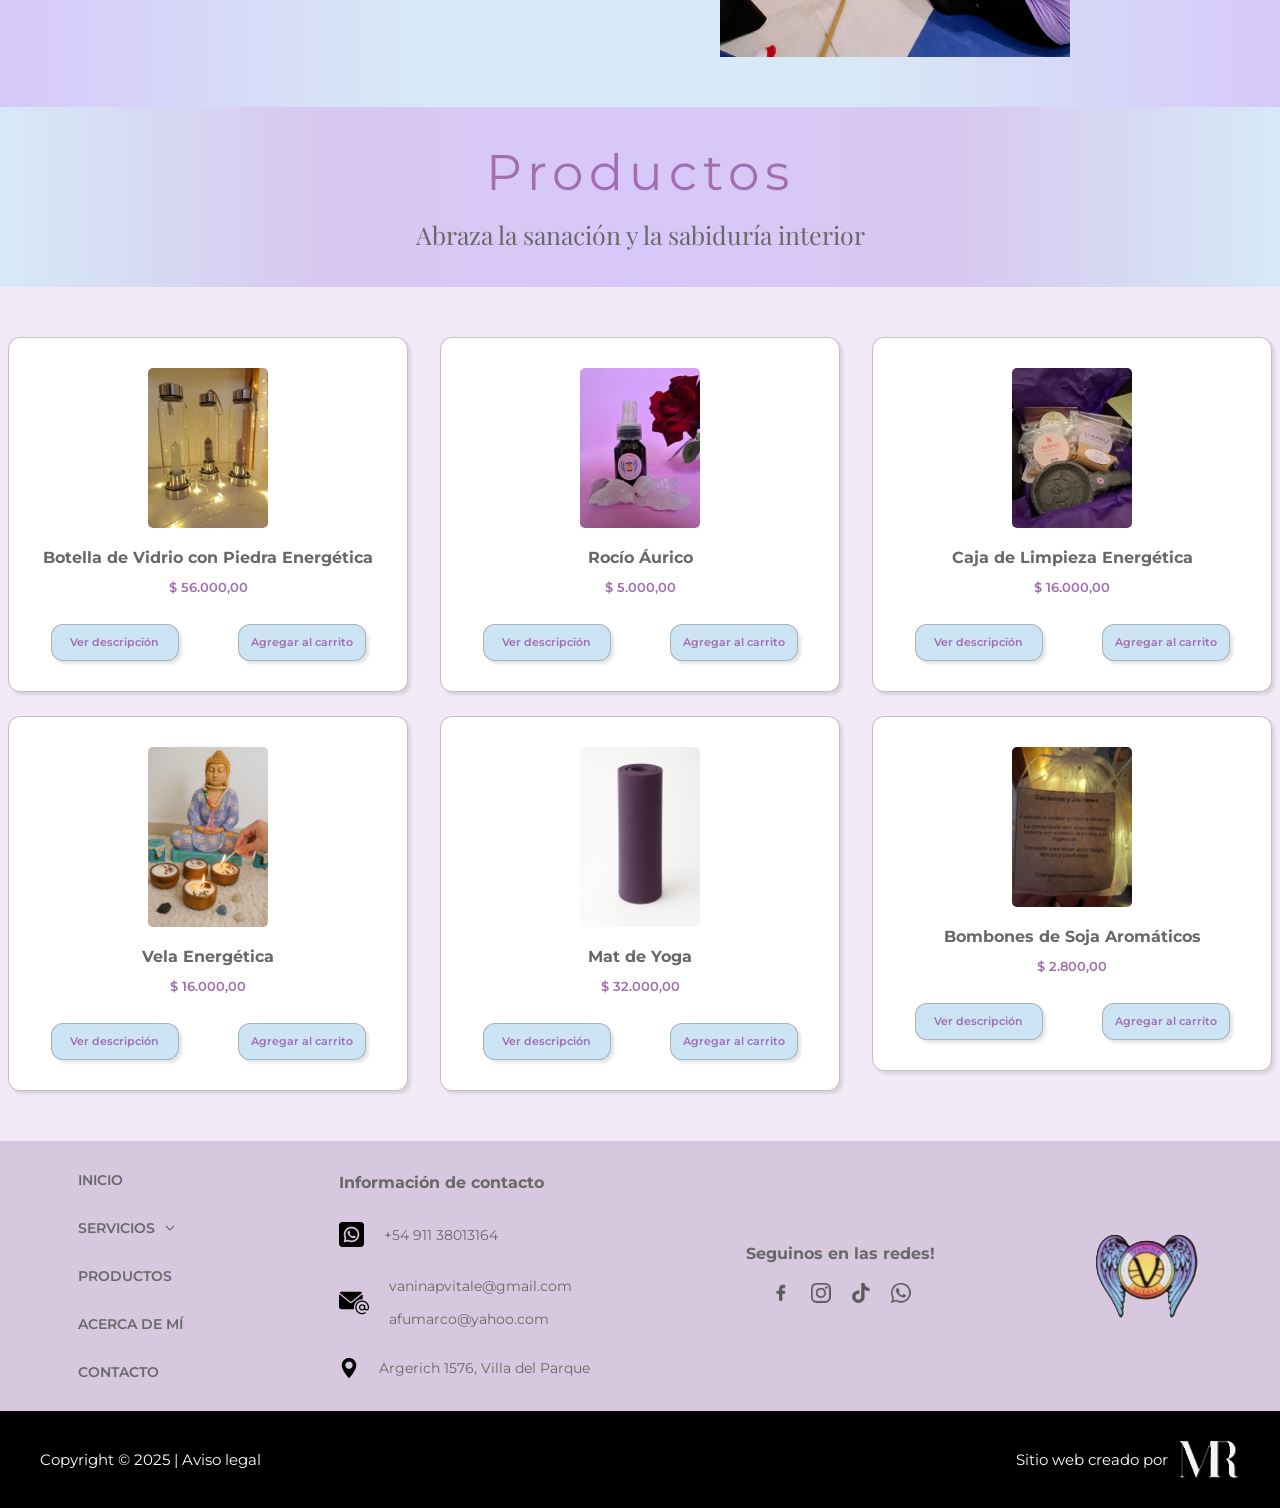
==== commit 0987e4de: "Hago cambios" ====
--- a/index.html
+++ b/index.html
@@ -27,27 +27,26 @@
   <header id="inicio">
 
 <!----------BARRA DE NAVEGACIÓN---------->
+    
     <nav class="header__nav">
-      <!--<input type="checkbox" id="btn" class="header__nav-checkbox">
-      <label for="btn" class="header__nav-logomenu"><img src="./Imágenes/menu-1.png" alt=""></label>-->
       <div class="header__nav-logo">
         <a href="#inicio"><img src="./Imágenes/LogoYoga3.png" alt=""></a>
       </div>
       <ul class="header__nav-list">
-        <li ><a href="#inicio">INICIO</a></li>
+        <li ><a href="#inicio" class="header__nav-a">INICIO</a></li>
         <li class="header__nav-item-menu">
-          <a href="#servicios">SERVICIOS<img src="./Imágenes/flechaabajo.png" alt=""></a>    
+          <a href="#servicios" class="header__nav-a">SERVICIOS<img src="./Imágenes/flechaabajo.png" alt=""></a>    
           <ul class="header__nav-item-menu-submenu">
-            <li><a href="#formacion">Formación y Aprendizaje</a></li>
-            <li><a href="#yoga">Clases Prácticas de Yoga</a></li>
-            <li><a href="#terapias">Terapias Holísticas</a></li>
-            <li><a href="#espacios">Rituales y Espacios Sagrados</a></li>
+            <li><a href="#formacion" class="header__nav-a">Formación y Aprendizaje</a></li>
+            <li><a href="#yoga" class="header__nav-a">Clases Prácticas de Yoga</a></li>
+            <li><a href="#terapias" class="header__nav-a">Terapias Holísticas</a></li>
+            <li><a href="#espacios" class="header__nav-a">Rituales y Espacios Sagrados</a></li>
           </ul>
         </li>
-        <li><a href="#productos">PRODUCTOS</a></li>
-        <li><a href="index 2.html#acercademi">ACERCA DE MÍ</a></li>
-        <li><a href="index 3.html#resenias">RESEÑAS</a></li>
-        <li><a href="index 1.html#contacto">CONTACTO</a></li>
+        <li><a href="#productos" class="header__nav-a">PRODUCTOS</a></li>
+        <li><a href="index 2.html#acercademi" class="header__nav-a">ACERCA DE MÍ</a></li>
+        <li><a href="index 3.html#resenias" class="header__nav-a">RESEÑAS</a></li>
+        <li><a href="index 1.html#contacto" class="header__nav-a">CONTACTO</a></li>
       </ul>
       <div class="header__nav-logo-redes">
         <a href="https://www.facebook.com/sanandomesanandote" target="_blank"><img src="./Imágenes/facebook.png" alt=""></a>
@@ -55,6 +54,26 @@
         <a href="https://www.tiktok.com/@sanadomesanandote" target="_blank"><img src="./Imágenes/tik-tok.png" alt=""></a>
         <a href="https://wa.me/+5491138013164" target="_blank"><img src="./Imágenes/whatsapp.png" alt=""></a>
       </div>
+      <div class="header__nav-carrito">
+        <img class="header__nav-carrito-icon" src="./Imágenes/carrito-de-compras-1.png" alt="">
+        <span class="header__nav-carrito-contador">0</span>
+      </div>
+    </nav>
+    <button class="header__nav-menu-btn">
+      <img class="icon-menu" src="./Imágenes/menu-1.png" alt="">
+      <img class="icon-close" src="./Imágenes/cerrar-simbolo-1.png" alt="">
+    </button>
+    <nav class="header__nav-1">
+      <button class="header__nav-menu-btn">
+        <img class="icon-menu" src="./Imágenes/menu-1.png" alt="">
+      </button>
+      <div class="header__nav-1-logo">
+        <a href="#inicio"><img src="./Imágenes/LogoYoga3.png" alt=""></a>
+      </div>
+      <div class="header__nav-carrito">
+        <img class="header__nav-carrito-icon" src="./Imágenes/carrito-de-compras-1.png" alt="">
+        <span class="header__nav-carrito-contador">0</span>
+      </div>
     </nav>
 <!----------FIN BARRA DE NAVEGACIÓN---------->
 
@@ -82,6 +101,24 @@
 <!----------FIN PORTADA PRINCIPAL - FONDO ESTRELLAS---------->
 
   </header>
+
+
+  <!----------ASIDE CARRITO---------->
+
+  <aside>
+    <div class="carrito__container">
+      <img class="carrito__container-btn-icon-close" src="./Imágenes/cerrar-simbolo-1.png" alt="">
+      <h2>Carrito de Compras</h2>      
+      <ul class="carrito__container-ul">
+          <!-- Acá insertaremos los productos seleccionados -->
+      </ul>
+      <button type="button" class="carrito__container-btn-vaciar">
+          Vaciar Carrito
+      </button>
+    </div>
+  </aside>
+
+  <!----------FIN ASIDE CARRITO---------->
 
   <main>
 
@@ -110,10 +147,8 @@
           <p><span>Exploración de las Enseñanzas de Ernest Holmes:</span>  un recorrido por la obra original del fundador de Ciencia de la Mente.</p>
           <p><span>Cinco regalos para una vida abundante:</span> un recorrido simple y poderoso para integrar cinco claves espirituales que despiertan la abundancia en todas las áreas de tu vida.</p>
           <p><span>Raíces:</span> un curso que te introduce en las raíces de Ciencia de la Mente, brindándote la base sólida para comprender y aplicar sus principios en tu vida cotidiana.</p>
-          <p class="valor"><span>Valor del curso: </span><span class="numero">$150.000</span></p>
           <div class="botones">
-          <a href="index 1.html#contacto">Consultar</a>
-            <button type="submit">Agregar al carrito</button>
+            <a href="index 1.html#contacto">Consultar</a>
           </div>
           <hr>
           <h3>Entrenamiento hacia la Licenciatura (Practitioner Training)</h3>
@@ -166,14 +201,6 @@
             </div>
             <h3>Clases de Yoga Dinámico</h3>
             <p>Prácticas conscientes que trabajan cuerpo, mente y energía. A través del movimiento fluido, la respiración y la presencia, liberamos tensiones y cultivamos bienestar integral. <span class="modalidad">Modalidad: presencial y virtual.</span></p>
-            <p class="valor"><span>1 vez x semana (4 clases): </span><span class="numero">$35.000</span></p>
-          <div class="botones">
-            <button type="submit">Agregar al carrito</button>
-          </div>
-          <p class="valor"><span>2 veces x semana ( 8 clases): </span><span class="numero">$45.000</span></p>
-          <div class="botones">
-            <button type="submit">Agregar al carrito</button>
-          </div>
           <div class="botones">
             <a href="index 1.html#contacto">Consultar</a>
           </div>
@@ -188,13 +215,9 @@
             </div>
             <h3>Clases de Yoga Nidra</h3>
             <p>Una meditación guiada profunda que te lleva a un estado de relajación total, ideal para calmar la mente, conectar con tu mundo interno y activar el poder creador de la conciencia.</p>
-            <p class="valor"><span>1 vez x semana (4 clases): </span><span class="numero">$35.000</span></p>
-          <div class="botones">
-            <button type="submit">Agregar al carrito</button>
-          </div>
-          <div class="botones">
-            <a href="index 1.html#contacto">Consultar</a>
-          </div>
+            <div class="botones">
+              <a href="index 1.html#contacto">Consultar</a>
+            </div>
           </div><!--class="fotos__2"-->
 
           <div class="fotos__3">
@@ -203,13 +226,9 @@
             </div>           
             <h3>Clases de Yoga para Niños</h3>
             <p>Talleres mensuales que fortalecen la autoestima, la confianza y la autorregulación emocional a través de yoga, juegos conscientes, meditación, cantos de mantras y armonización sonora.</p>
-            <p class="valor"><span>1 encuentro mensual: </span><span class="numero">$23.000</span></p>
-          <div class="botones">
-            <button type="submit">Agregar al carrito</button>
-          </div>
-          <div class="botones">
-            <a href="index 1.html#contacto">Consultar</a>
-          </div>
+            <div class="botones">
+              <a href="index 1.html#contacto">Consultar</a>
+            </div>
           </div><!--class="fotos__3"-->
         </div><!--class="fotos"-->
       </section><!--id="yoga"-->
@@ -228,29 +247,23 @@
           <div class="terserv__asesorias">
             <h3>Asesorías Espirituales (Sesiones Uno a Uno)</h3>
             <p>Encuentros personalizados donde te acompaño a ver con claridad, soltar bloqueos y reconectar con tu guía interior. Un espacio de contención y verdad.</p>
-            <p class="valor"><span>1 encuentro mensual: </span><span class="numero">$23.000</span></p>
-          <div class="botones">
-            <button type="submit">Agregar al carrito</button>
-            <a href="index 1.html#contacto">Consultar</a>
-          </div>
+            <div class="botones">
+              <a href="index 1.html#contacto">Consultar</a>
+            </div>
           </div>
           <div class="terserv__floral">
             <h3>Terapia Floral (Sistema Bach)</h3>
             <p>Acompañamiento emocional con esencias florales que armonizan tu mundo interno. Ideal para gestionar emociones, liberar patrones limitantes y recuperar el equilibrio natural.</p>
-            <p class="valor"><span>1 encuentro mensual: </span><span class="numero">$23.000</span></p>
-          <div class="botones">
-            <button type="submit">Agregar al carrito</button>
-            <a href="index 1.html#contacto">Consultar</a>
-          </div>
+            <div class="botones">
+              <a href="index 1.html#contacto">Consultar</a>
+            </div>
           </div>
           <div class="terserv__reiki">
             <h3>Sesiones de Armonización Reiki y Sonora</h3>
             <p>Un espacio de sanación energética combinando Reiki y cuencos tibetanos. Ideal para liberar tensiones, armonizar los centros energéticos y reconectar con tu paz interior.</p>
-            <p class="valor"><span>1 encuentro mensual: </span><span class="numero">$23.000</span></p>
-          <div class="botones">
-            <button type="submit">Agregar al carrito</button>
-            <a href="index 1.html#contacto">Consultar</a>
-          </div>
+            <div class="botones">
+              <a href="index 1.html#contacto">Consultar</a>
+            </div>
           </div>
         </div>
       </section><!--id="terapias""-->
@@ -297,58 +310,8 @@
       </header>
 
       <div class="producto">
-        <article class="producto__card">
-          <div class="producto__card-img">
-            <img src="./Imágenes/botellas-2.jpg" alt="">
-          </div>
-          <div class="producto__card-parrafo">
-            <h3>Botella de Vidrio con Piedra Energética</h3>
-            <p class="precio">$56.000</p>
-            <p>Hermosas botellas de vidrio con piedras energéticas en su interior, ideales para armonizar tu agua y energía. Tiene una capacidad de 500 ml. Incluye funda de neoprene y base antideslizante para una mayor protección, ideal para llevar a todos lados.</p>
-            <p>Podés elegir entre estas tres piedras:</p>
-            <p><span>Piedra Lunar:</span> conectada con la energía femenina. Potencia la intuición, calma las emociones y acompaña en procesos de cambio y renacimiento interior.</p>
-            <p><span>Labradorita:</span> piedra de transformación y protección. Eleva la conciencia, fortalece el aura y estimula la creatividad y la confianza en una misma.</p>
-            <p><span>Cuarzo Violeta (Amatista):</span> Purificadora y espiritual. Ayuda a calmar la mente, facilita la meditación y protege de energías negativas. Ideal para momentos de introspección.</p>
-            <p>¿Cuál te resuena más? Estoy para ayudarte a elegir la que mejor acompañe tu proceso.</p>
-          </div>
-          <div class="botones1">
-            <a href="index 1.html#contacto">Consultar</a>
-            <button type="submit">Agregar al carrito</button>
-          </div>
-        </article>
       
-        <article class="producto__card">
-          <div class="producto__card-img">
-            <img src="./Imágenes/rocio-aurico-1.jpg" alt="">
-          </div>
-          <div class="producto__card-parrafo">
-            <h3>Rocío Áurico</h3>
-            <p class="precio">$5.000</p>
-            <p>Actúa como escudo protector, impidiendo que energías de baja vibracion ingresen en tu campo áurico. Armoniza y despeja el ambiente de energías densas y negativas, generando una limpieza energética en tu espacio áurico.</p>
-            <p>Podés elegir el "Relax", hecho a base de lavanda, o "Amor", realizado a base de pétalos de rosas.</p>
-          </div>
-          <div class="botones1">
-            <a href="index 1.html#contacto">Consultar</a>
-            <button type="submit">Agregar al carrito</button>
-          </div>
-        </article>
-
-        <article class="producto__card">
-          <div class="producto__card-img">
-            <img src="./Imágenes/limpieza-energetica-1.jpg" alt="">
-          </div>
-          <div class="producto__card-parrafo">
-            <h3>Caja de Limpieza Energética</h3>
-            <p class="precio">$16.000</p>
-            <p>Contiene 4 carboncitos y 5 hierbas diferentes para limpiar nuestro hogar, lugar de trabajo o cualquier espacio donde sentimos que la energía es densa. También se utiliza en lugares dónde hay frecuentes pérdidas de agua o problemas con la electricidad ...somos energía, todo es energía...sutil o densa....a limpiar!!!</p>
-          </div>
-          <div class="botones1">
-            <a href="index 1.html#contacto">Consultar</a>
-            <button type="submit">Agregar al carrito</button>
-          </div>
-        </article>
-      </div>
-      
+      </div>
 
     </section><!--id="productos"-->
 
@@ -420,6 +383,6 @@
     </div><!--class="pie-1"-->
 
   </footer>
-
+  <script src="./script.js"></script>
 </body>
 </html>
--- a/style.css
+++ b/style.css
@@ -84,12 +84,11 @@
   text-align: center;
   font-family: "Playfair Display", serif;
   font-weight: 400;
-  font-size: 25px;
+  font-size: 1.5625rem;
   color: #696868;
 }
 
 /*----------FIN ESTILOS GENERALES----------*/
-
 
 /*----------HEADER----------*/
 
@@ -104,11 +103,22 @@
   left: 0;
   width: 100vw;
   z-index: 20;
-  
-}
-/*.header__nav-logomenu {
+}
+.header__nav-1{
   display: none;
-}*/
+}
+.icon-menu, .icon-close{
+  display: none;
+  top: 0.5rem;
+  left: 0.5rem;
+  position: fixed;
+  background: none;
+  border: none;
+  cursor: pointer;
+  filter: contrast(30%);
+  z-index: 30;
+}
+
 
 /*Efecto de achicar la barra de navegación con el movimiento del scroll*/
 .header__nav-logo img {
@@ -152,7 +162,6 @@
   min-width: 12.5rem;  /* mínimo ancho legible */
   width: auto;       /* se adapta al contenido */
   white-space: nowrap; /* evita salto de línea */
-  list-style: none;
   border-radius: 0.625rem;
   background-color: rgb(222, 215, 238);
   box-shadow: 4px 4px 12px rgba(0,0,0,0.2);
@@ -161,10 +170,7 @@
 }
 .header__nav-item-menu-submenu li {
   padding: 0.625rem 0.625rem;
-  font-family: "Montserrat", sans-serif;
-  font-size: 0.875rem;
-  font-weight: 600;
-  color: #a26eaf;
+  list-style: none;
 }
 .header__nav-item-menu-submenu a {
   font-family: "Montserrat", sans-serif;
@@ -191,7 +197,6 @@
   border-radius: 0 0 10px 10px;
 }
 .header__nav-item-menu-submenu li:hover a {
-  color: #d6e4f5;
   background-color: #ffffff;
   color: #68a8c4;
 }
@@ -201,6 +206,30 @@
 }
 .header__nav-logo-redes img {
   filter: contrast(30%);
+}
+.header__nav-carrito {
+  position: relative;
+}
+.header__nav-carrito img {
+  cursor: pointer;
+  filter: contrast(30%);
+}
+.header__nav-carrito-contador {
+  position: absolute;
+  top: -0.5rem;
+  right: -0.5rem;
+  border-radius: 50%;
+  padding: 0.6rem;
+  background-color:#696868;
+  width: 1rem;
+  height: 1rem;
+  display: flex;
+  justify-content: center;
+  align-items: center;
+  font-family: "Montserrat", sans-serif;
+  font-size: 0.75rem;
+  font-weight: 300;
+  color: #ffffff;
 }
 .header__estrellas {
   background: linear-gradient(rgb(223, 236, 232, 0.9), rgb(223, 236, 232, 0.6), rgba(229, 215, 239, 0.5), rgba(229, 215, 239, 0.5), rgba(229, 215, 239, 0.5), rgb(223, 236, 232, 0.7)), url(../Imágenes/estrellas2.jpeg) center / cover;
@@ -237,14 +266,13 @@
   gap: 6.25rem;
 }
 .header__simbolos-1 {
-  border: 1px solid transparent;
+  /*border: 1px solid transparent;*/
   border-radius: 50%;
   padding: 1.125rem;
   background-color: #e0caf1;
 }
 
 /*----------FIN HEADER----------*/
-
 
 /*----------SECTION SERVICIOS----------*/
 
@@ -334,106 +362,8 @@
   list-style-type: "✓";
   padding-left: 0.5rem;
 }
-.formacion__testimonios {
-  margin-top: 6.25rem;
-  position: relative;/*Para dar referencia a la position: absolute de las flechas*/
-  width: 80%;
-  max-width: 50rem;
-}
-.formacion__testimonios-carrousel{
-  overflow: hidden;
-}
-.formacion__testimonios-slider {
-  display: flex;
-  transition: transform 0.5s ease;
-}
-.formacion__testimonios-slider-1,
-.formacion__testimonios-slider-2,
-.formacion__testimonios-slider-3 {
-  flex: 0 0 100%;
-  height: 18.75rem;
-  border: 1px solid #ccc;
-  border-radius: 12px;
-  display: flex;
-  flex-direction: column;
-  justify-content: center;
-  align-items: center;
-  background-color: #ffffff;
-}
-.formacion__testimonios-slider-1-parrafo,
-.formacion__testimonios-slider-2-parrafo,
-.formacion__testimonios-slider-3-parrafo {
-  width: 46.875rem;
-  font-family: "Montserrat", sans-serif;
-  font-weight: 400;
-  font-size: 0.875rem;
-  line-height: 1.25rem;
-  color: #696868;
-}
-.formacion__testimonios-slider-1-pie,
-.formacion__testimonios-slider-2-pie,
-.formacion__testimonios-slider-3-pie {
-  margin-top: 1.25rem;
-  display: flex;
-  justify-content: space-between;
-  width: 500px;
-  font-family: "Montserrat", sans-serif;
-  font-weight: bold;
-  font-size: 1.25rem;
-  line-height: 1.57rem;
-  color: #696868;
-}
-
-input[type="radio"] {
-  display: none;
-}/* Ocultar radios */
-
-.formacion__testimonios-nav{
-  position: absolute;
-  top: 50%;
-  width: 100%;
-}/* Flechas base */
-
-.formacion__testimonios-nav-controls img {
-  filter: invert(60%);
-}
-
-.formacion__testimonios-nav-controls {
-  display: none; /* ocultas por defecto */
-}
-.formacion__testimonios-nav-controls .izq {
-  position: absolute;
-  left: -2.5rem;
-}
-.formacion__testimonios-nav-controls .der {
-  position: absolute;
-  right: -2.5rem;
-}
-
-/* Posiciones del carrusel según radio activo */
-#s1:checked ~ .formacion__testimonios-carrousel .formacion__testimonios-slider {
-  transform: translateX(0%);
-}
-#s2:checked ~ .formacion__testimonios-carrousel .formacion__testimonios-slider {
-  transform: translateX(-100%); 
-}
-#s3:checked ~ .formacion__testimonios-carrousel .formacion__testimonios-slider {
-  transform: translateX(-200%);
-}
-
-/* Mostrar el grupo correcto de flechas */
-#s1:checked ~ .formacion__testimonios-nav .formacion__testimonios-nav-controls--c1 { 
-  display: flex;
-}
-#s2:checked ~ .formacion__testimonios-nav .formacion__testimonios-nav-controls--c2 {
-  display: flex;
-}
-#s3:checked ~ .formacion__testimonios-nav .formacion__testimonios-nav-controls--c3 {
-  display: flex;
-}
 
 /*----------FIN SUB-SECTION FORMACION-----------*/
-
 
 /*----------SUB-SECTION YOGA-----------*/
 
@@ -521,7 +451,6 @@
 
 /*----------FIN SUB-SECTION YOGA-----------*/
 
-
 /*----------SUB-SECTION TERAPIAS-----------*/
 
 #terapias {
@@ -585,7 +514,6 @@
 
 /*----------FIN SUB-SECTION TERAPIAS-----------*/
 
-
 /*----------SUB-SECTION ESPACIOS-----------*/
 
 #espacios {
@@ -616,6 +544,7 @@
 .circsagr {
   margin-top: 6.25rem;
   display: flex;
+  flex-wrap: wrap;
   justify-content: center;
   gap: 3.75rem;
 }
@@ -654,109 +583,7 @@
 
 /*----------FIN SUB-SECTION ESPACIOS-----------*/
 
-
-/*----------CONTENEDOR TESTIMONIOS-----------*/
-
-.cont-testimonios{
-  padding: 6.25rem 0;
-  background-color: rgb(229, 215, 239, 0.5);
-}
-.testimonios {
-  margin: auto;
-  position: relative;/*Para dar referencia a la position: absolute de las flechas*/
-  width: 80%;
-  max-width: 50rem;
-  background-color: #ffffff;
-}
-.testimonios__carrousel{
-  overflow: hidden;
-}
-.testimonios__slider {
-  display: flex;
-  transition: transform 0.5s ease;
-}
-.testimonios__slider-1,
-.testimonios__slider-2,
-.testimonios__slider-3 {
-  flex: 0 0 100%;
-  height: 18.75rem;
-  border: 1px solid #ccc;
-  border-radius: 12px;
-  display: flex;
-  flex-direction: column;
-  justify-content: center;
-  align-items: center;
-  background-color: #ffffff;
-}
-.testimonios__slider-1-parrafo,
-.testimonios__slider-2-parrafo,
-.testimonios__slider-3-parrafo {
-  width: 46.875rem;
-  font-family: "Montserrat", sans-serif;
-  font-weight: 400;
-  font-size: 0.875rem;
-  line-height: 1.25rem;
-  color: #696868;
-}
-.testimonios__slider-1-pie,
-.testimonios__slider-2-pie,
-.testimonios__slider-3-pie {
-  margin-top: 1.25rem;
-  display: flex;
-  justify-content: space-between;
-  width: 31.25rem;
-  font-family: "Montserrat", sans-serif;
-  font-weight: bold;
-  font-size: 1.25rem;
-  line-height: 1.57rem;
-  color: #696868;
-}
-.testimonios__nav {
-  position: absolute;
-  top: 50%;
-  width: 100%;
-}/* Flechas base */
-.testimonios__nav-controls img {
-  filter: invert(60%);
-}
-.testimonios__nav-controls {
-  display: none; /* ocultas por defecto */
-}
-.testimonios__nav-controls .prev {
-  position: absolute;
-  left: -2.5rem;
-}
-.testimonios__nav-controls .next {
-  position: absolute;
-  right: -2.5rem;
-}
-
-/* Posiciones del carrusel según radio activo */
-#t1:checked ~ .testimonios__carrousel .testimonios__slider {
-  transform: translateX(0%);
-}
-#t2:checked ~ .testimonios__carrousel .testimonios__slider {
-  transform: translateX(-100%); 
-}
-#t3:checked ~ .testimonios__carrousel .testimonios__slider {
-  transform: translateX(-200%);
-}
-
-/* Mostrar el grupo correcto de flechas */
-#t1:checked ~ .testimonios__nav .testimonios__nav-controls--c1 { 
-  display: flex;
-}
-#t2:checked ~ .testimonios__nav .testimonios__nav-controls--c2 {
-  display: flex;
-}
-#t3:checked ~ .testimonios__nav .testimonios__nav-controls--c3 {
-  display: flex;
-}
-
-/*----------FIN CONTENEDOR TESTIMONIOS-----------*/
-
 /*----------FIN SECTION SERVICIOS----------*/
-
 
 /*----------SECTION PRODUCTOS----------*/
 
@@ -766,7 +593,7 @@
 .producto {
   display: flex;
   flex-wrap: wrap;
-  justify-content: space-around;
+  justify-content: space-evenly;
   padding: 3.125rem 0;
   gap: 1.5rem;
   background-color: rgb(229, 215, 239, 0.5);
@@ -776,8 +603,9 @@
   flex-direction: column;
   justify-content: space-between;
   align-items: center;
+  gap: 1rem;
   width: 25rem;
-  height: 47rem;
+  height: auto /*47rem*/;
   padding: 1.875rem 1.25rem;
   background-color: #ffffff;
   border: 1px solid rgb(102, 102, 102, 0.4);
@@ -804,41 +632,40 @@
   color: #696868;
 }
 .producto__card-parrafo h3 {
-  margin: auto;
   font-weight: bold;
   font-size: 1rem;
 }
 .precio {
+  margin: auto;
   font-weight: 600;
-  font-size: 0.75rem;
+  font-size: 0.8rem;
+  color: #a26eaf;
 }
 .producto__card-parrafo span {
   font-weight: 600;
 }
-.botones1{
+.botones1 {
   width: 100%;
   display: flex;
   flex-wrap: wrap;
   justify-content: space-around;
   gap: 1rem;
 }
-.botones1 button, .botones1 a {
+.botones1 button {
   background-color: #cde4f4;
   font-family: "Montserrat", sans-serif;
-  font-weight: 500;
+  font-weight: 600;
   font-size: 0.7rem;
   line-height: 1.2rem;
-  letter-spacing: 0.05rem;
+  letter-spacing: 0rem;
   text-align: center;
-  text-decoration: none;
-  border: none;
   border: 1px solid rgb(102, 102, 102, 0.4);
   box-shadow: 3px 3px 3px rgba(0,0,0,0.1);
   border-radius: 12px;
   color: #a26eaf;
   padding: 0.5rem 0px;
   cursor: pointer;
-  width: 8.5rem;
+  width: 8rem;
   transition: transform 0.5s ease-in-out, box-shadow 0.5s ease-in-out;
 }
 .botones1 button:hover, .botones1 a:hover {
@@ -848,6 +675,83 @@
 
 /*----------FIN SECTION PRODUCTOS----------*/
 
+/*----------ASIDE CARRITO----------*/
+
+.carrito__container {
+  position: fixed;
+  background: linear-gradient(to bottom, rgba(185, 190, 189), rgb(215, 200, 224), rgb(215, 200, 224), rgb(215, 200, 224), rgb(215, 200, 224), rgba(185, 190, 189));
+  display: flex;
+  flex-direction: column;
+	justify-content: space-around;
+	align-items: center;
+  top: 0;
+  right: 0;
+  transform: translateX(100%); /* oculto a la derecha */
+  transition: transform 0.3s ease-in-out;
+  width:22vw;
+  height: 100vh;
+  z-index: 20;
+  border: 1px solid #cac4c4;
+  box-shadow: -3px 0px 3px rgba(0,0,0,0.2);
+  /*width: auto;/* se adapta al contenido */
+}
+.carrito__container h2 {
+  text-align: center;
+  font-family: "Montserrat", sans-serif;
+  font-weight: 600;
+  font-size: 1.3rem;
+  color: #696868;
+  letter-spacing: 0.1rem;
+}
+.carrito__container-btn-icon-close.active {
+  top: 1rem;
+  right: 0.5rem;
+  width: 1.5rem;
+  position: fixed;
+  background: none;
+  border: none;
+  cursor: pointer;
+  filter: contrast(30%);
+  z-index: 30;
+}
+.carrito__container.active {
+  transform: translateX(0); /* visible al abrir */
+}
+.carrito__container-ul-item {
+  list-style: none;
+  padding: 0.625rem 0.625rem;
+  font-family: "Montserrat", sans-serif;
+  font-size: 0.7rem;
+  font-weight: 500;
+  background-color: #ffffff;
+  color: #68a8c4;
+  border: 1px solid #cac4c4;
+  border-radius: 5px;
+  margin: 0 0.5rem 0 0.5rem;
+}
+.carrito__container-btn-vaciar {
+  background-color: #cde4f4;
+  font-family: "Montserrat", sans-serif;
+  font-weight: 600;
+  font-size: 0.7rem;
+  line-height: 1.2rem;
+  letter-spacing: 0rem;
+  text-align: center;
+  border: 1px solid rgb(102, 102, 102, 0.4);
+  box-shadow: 3px 3px 3px rgba(0,0,0,0.1);
+  border-radius: 12px;
+  color: #a26eaf;
+  padding: 0.5rem 0px;
+  cursor: pointer;
+  width: 8rem;
+  transition: transform 0.5s ease-in-out, box-shadow 0.5s ease-in-out;
+}
+.carrito__container-btn-vaciar:hover {
+  transform: scale(1.04);
+  box-shadow: 5px 5px 5px rgba(0,0,0,0.1);
+}
+
+/*----------FIN ASIDE CARRITO----------*/
 
 /*----------SECTION CONTACTO (INDEX 1 - NUEVA PÁGINA)----------*/
 
@@ -856,7 +760,7 @@
   flex-direction: column;
   justify-content: center;
   align-items: center;
-  padding: 2.5rem 0 2.5rem 0;
+  padding: 2.5rem 1rem 2.5rem 1rem;
   background-color: rgb(229, 215, 239, 0.5);
 }
 .contact h2 {
@@ -872,7 +776,10 @@
   flex-direction: column;
   justify-content: center;
   align-items: center;
-  max-width: 70%;
+  /*max-width: 70%;*/
+  width: 100%;
+  max-width: 60rem;   /* límite real en px */
+  /*padding: 0 1rem;   /* mantiene margen interno */
 }
 .contact__form-1 {
   display: flex;
@@ -880,6 +787,11 @@
   flex-wrap: wrap;
   gap: 1.875rem;
 }
+.contact__form-1 label {
+  width: 30%;
+  min-width: 14rem;
+}
+
 .contact__form-2 {
   margin-top: 1.875rem;
   width: 100%;
@@ -900,20 +812,18 @@
   line-height: 1.57rem;
   color: #696868;
   padding: 0.625rem 0.5rem;
-  border: none;
   border: 1px solid rgb(102, 102, 102, 0.4);
   box-shadow: 3px 3px 3px rgba(0,0,0,0.1);
   border-radius: 12px;
-  color: #696868;
   resize: none;/*textarea*/
- }
+}
 ::placeholder{
   color: rgb(105, 104, 104, 0.7);
 }
 .referencia {
   display: flex;
   flex-direction: column;
-  margin-top: 2.5rem;
+  /*margin-top: 2.5rem;*/
 }
 .referencia select {
   font-family: "Montserrat", sans-serif;
@@ -966,15 +876,15 @@
   box-shadow: 5px 5px 5px rgba(0,0,0,0.1);
 }
 iframe {
-  width: 60%;
-  height: 28.125rem;
+  width: 100%;
+  max-width: 50rem;
+  height: 28rem;
   border: 1px solid rgb(102, 102, 102, 0.4);
   box-shadow: 3px 3px 3px rgba(0,0,0,0.1);
   border-radius: 12px;
 }
 
 /*----------FIN SECTION CONTACTO (INDEX 1 - NUEVA PÁGINA)----------*/
-
 
 /*----------SECTION ACERCADEMI (INDEX 2 - NUEVA PÁGINA)----------*/
 
@@ -1026,7 +936,6 @@
   flex-direction: column;
   justify-content: center;
   align-items: center;
-  gap: 0.625;
   max-width: 37.5rem;
   height: 28.125rem;
   border: 0px solid rgb(102, 102, 102, 0.4);
@@ -1069,7 +978,6 @@
 }
 
 /*----------FIN SECTION ACERCADEMI (INDEX 2 - NUEVA PÁGINA)----------*/
-
 
 /*----------SECTION RESEÑAS (INDEX 3 - NUEVA PÁGINA)----------*/
 
@@ -1232,6 +1140,7 @@
 }
 .pie__info-wp, .pie__info-correo, .pie__info-direccion {
   display: flex;
+  align-items: center;
   gap: 1.25rem;
 }
 .pie__info-correo img {
@@ -1281,7 +1190,7 @@
   margin-left: 2.5rem;
   font-family: "Montserrat", sans-serif;
   font-size: 0.94rem;
-  font-weight: 400px;
+  font-weight: 400;
 }
 .pie-1-1{
   display: flex;
@@ -1298,144 +1207,759 @@
 
 /*----------MEDIA QUERIES----------*/
 
-@media (max-width: 768px) {
-  /*.header__nav {
+@media screen and (max-width: 1024px){
+  .carrito__container {
+    width: 40vw;
+  }
+  .carrito__container h2 {
+    font-size: 1.1rem;
+  }
+}
+
+
+@media screen and (max-width: 768px) {
+
+  /*----------ESTILOS GENERALES----------*/
+
+  .botones button, .botones a {
+    font-size: 0.74rem;
+    line-height: 1.275rem;
+    letter-spacing: 0.05rem;
+    width: 9rem;
+  }
+  .estrellas-1__contacto h1 {
+    font-size: 2.65rem;
+    letter-spacing: 0.32rem;
+  }
+  .estrellas-1__contacto h2 {
+    font-size: 1.59rem;
+    letter-spacing: 0.15rem;
+  }
+  .titulo h2 {
+    font-size: 2.65rem;
+    letter-spacing: 0.318rem;
+  }
+  .titulo P {
+    font-size: 1.328rem;
+  }
+
+  /*----------FIN ESTILOS GENERALES----------*/
+
+  /*----------HEADER----------*/
+
+  .header__nav-1 {
+  background: linear-gradient(to right, rgba(185, 190, 189, 0.8), rgb(215, 200, 224), rgb(215, 200, 224), rgb(215, 200, 224), rgb(215, 200, 224), rgba(185, 190, 189, 0.8));
+  display: flex;
+	justify-content: space-around;
+	align-items: center;
+  flex-wrap: wrap;
+  position: fixed;
+  top: 0;
+  left: 0;
+  width: 100vw;
+  z-index: 10;
+  }
+  .header__nav-1-logo img {
+    animation: achicar 1 both;
+    animation-timeline: scroll();
+    animation-range: 0 0.6rem;
+  }
+  @keyframes achicar {
+    from { width: 5.31rem; }
+    to   { width: 3.75rem; }  /* tamaño reducido */
+  }
+  .header__nav {
+    background: linear-gradient(to bottom, rgba(185, 190, 189), rgb(215, 200, 224), rgb(215, 200, 224), rgb(215, 200, 224), rgb(215, 200, 224), rgba(185, 190, 189));
+    flex-direction: column;
     justify-content: space-around;
-    padding: 0 2rem;
-  }*/
-.header__nav-list {
-  margin: 0.5rem 0;
-    flex-direction: column;
-    gap:1.3rem ;
     align-items: center;
-}
-.header__nav-list a {
-  
-  font-size: 0.75rem;
- 
-}
-img {
- transform: scale(0.85);
-}
-.header__nav-logomenu {
-  display: block;
-}
-.header__nav-checkbox:checked ~ .header__nav-list{
-  transform: translateX(0);
-}
-.header__nav-list a {
-  
-  display: block;
-}
-
-
-
-
-/*@media screen and (max-width: 768px) {
+    top: 0;
+    left: 0;
+    transform: translateX(-100%); /* oculto a la izquierda */
+    transition: transform 0.3s ease-in-out;
+    width:100vw;
+    height: 100vh;
+    z-index: 20;
+  }
+  .header__nav-menu-btn .icon-menu {
+    display: block;
+  }
+  .header__nav-menu-btn.active .icon-menu {
+    display: none;
+  }
+  .header__nav-menu-btn.active .icon-close {
+    display: block;
+  }
+  .header__nav-logo.active img {
+    animation: none;
+    transform: scale(0.85);
+  }
   .header__nav-list {
     flex-direction: column;
-    position: absolute;
+    z-index: 10;
+  }
+
+  .header__nav.active {
+    transform: translateX(0); /* visible al abrir */
+  }
+  .header__estrellas {
+    padding-top: 10rem;
+  }
+  .header__titulo h1 {
+  font-size: 3.4rem; 
+  letter-spacing: 0.318rem;
+  }
+  .header__titulo h2 {
+    font-size: 1.7rem;
+    letter-spacing: 0.318rem;
+  }
+  .header__simbolos{
+    margin-top: 6.25rem;
+    display: flex;
+    justify-content: center;
+    flex-wrap: wrap;
+    gap: 6.25rem;
+  }
+  .header__simbolos-1 {
+    padding: 0.95rem;
+  }
+  .header__simbolos-1 img {
+    scale: 0.85;
+  }
+
+  /*----------FIN HEADER----------*/
+
+  /*----------SUB-SECTION FORMACION-----------*/
+
+  .formacion__logo {
+    padding: 0.95rem;
+  }
+  .formacion__logo img {
+    scale: 0.85;
+  }
+  .formacion h2 {
+    font-size: 2.125rem;
+  }
+  .formacion__descripcion h3 {
+    font-size: 1.48rem;
+  }
+  .formacion__descripcion p, .formacion__descripcion ul {
+    font-size: 0.85rem;
+    line-height: 1.326rem;
+  }
+
+  /*----------FIN SUB-SECTION FORMACION-----------*/
+
+  /*----------SUB-SECTION YOGA-----------*/
+
+  .yoga__logo {
+    padding: 0.95rem;
+  }
+  .yoga__logo img {
+    scale: 0.85;
+  }
+  .yoga h2 {
+    font-size: 2.125rem;;
+  }
+  .fotos__1 h3, .fotos__2 h3, .fotos__3 h3 {
+    font-size: 1.48rem;
+  }
+  .fotos__1 p, .fotos__2 p, .fotos__3 p {
+    font-size: 0.85rem;
+    line-height: 1.33rem;
+  }
+
+  /*----------FIN SUB-SECTION YOGA-----------*/
+
+  /*----------SUB-SECTION TERAPIAS-----------*/
+
+  .terapias__logo {
+    padding: 0.95rem;
+  }
+  .terapias__logo img {
+    scale: 0.85;
+  }
+  .terapias h2 {
+    font-size: 2.125rem;
+  }
+  .terserv__asesorias h3, .terserv__floral h3, .terserv__reiki h3 {
+    font-size: 1.48rem;
+  }
+  .terserv__asesorias p, .terserv__floral p, .terserv__reiki p {
+    font-size: 0.85rem;
+    line-height: 1.33rem;
+  }
+
+  /*----------FIN SUB-SECTION TERAPIAS-----------*/
+
+  /*----------SUB-SECTION ESPACIOS-----------*/
+
+  .espacios__logo {
+    padding: 0.95rem;
+  }
+  .espacios__logo img {
+    scale: 0.85;
+  }
+  .espacios h2 {
+    font-size: 2.125rem;
+  }
+  .circsagr__descr h3 {
+    font-size: 1.4rem;
+  }
+  .circsagr__descr p {
+    font-size: 0.85rem;
+    line-height: 1.33rem;
+  }
+  .circsagr__foto {
+    width: 21.875rem;
+    height: 28.125rem;
+    margin-bottom: 3.125rem;
+  }
+
+  /*----------FIN SUB-SECTION ESPACIOS-----------*/
+
+  /*----------SECTION CARRITO-----------*/
+
+  .carrito__container {
+      width: 60vw;
+  }
+  .carrito__container h2 {
+    font-size: 1.1rem;
+  }
+  .carrito__container-ul-item {
+    font-size: 0.8rem;
+    width: 85%;
+  }
+  .carrito__container-btn-vaciar {
+    width: 9rem;
+    font-size: 0.75rem;
+  }
+  .carrito__container-btn-icon-close {
+    width: 1.6rem;
+  }
+
+  /*----------FIN SECTION CARRITO-----------*/
+
+  /*----------SECTION CONTACTO (INDEX 1 - NUEVA PÁGINA)----------*/
+
+  .contact h2 {
+    font-size: 2.125rem;
+  }
+  label {
+    font-size: 0.85rem;
+    line-height: 1.33rem;
+  }
+  input, textarea {
+    font-size: 0.85rem;
+    line-height: 1.33rem;
+    padding: 0.53rem 0.425rem;
+  }
+  .referencia select {
+    font-size: 0.85rem;
+    line-height: 1.33rem;
+    padding: 0.53rem 0.425rem;
+  }
+  .referencia select option{
+    font-size: 0.74rem;
+    line-height: 1.33rem;
+    padding: 0.53rem 0.425rem;
+  }
+  .contact__form button {
+    font-size: 0.85rem;
+    line-height: 1.33rem;
+    letter-spacing: 0.053rem;
+    padding: 0.53rem 0.425rem;
+  }
+  .contact__form {
+    max-width: 100%;
+  }
+  .contact__form-1 {
+    flex-direction: column;
+    align-items: center;
+  }
+  .contact__form-1 label {
+    width: 100%;
+  }
+  iframe {
+    width: 100%;
+    height: 18rem;
+  }
+
+  /*----------FIN SECTION CONTACTO (INDEX 1 - NUEVA PÁGINA)----------*/
+
+  /*----------SECTION ACERCADEMI (INDEX 2 - NUEVA PÁGINA)----------*/
+
+  .acercademi__1-foto, .acercademi__1-video {
+    scale: 0.8;
+  }
+  .acercademi__1-descr, .acercademi__1-descr-1 {
+    max-width: 30rem;
+    height: 22.5rem;
+    border-radius: 9.6px;
+  }
+  .acercademi__1-descr h3 {
+    font-size: 1.752rem;
+  }
+  .acercademi__1-descr-1 h3 {
+    font-size: 1.752rem;
+  }
+  .acercademi__1-descr-1 h4 {
+    font-size: 0.8rem;
+    line-height: 1.256rem;
+  }
+  .acercademi__1-descr p, .acercademi__1-descr-1 p {
+    font-size: 0.8rem;
+    line-height: 1.256rem;
+  }
+
+  /*----------FIN SECTION ACERCADEMI (INDEX 2 - NUEVA PÁGINA)----------*/
+
+  /*----------FOOTER----------*/
+
+  .pie__list a {
+    font-size: 0.74rem;
+  }
+  .pie__list-item-submenu li {
+    font-size: 0.74rem;
+  }
+  .pie__list-item-submenu a {
+    font-size: 0.74rem;
+  }
+  .pie__info{
+    font-size: 0.74rem;
+  }
+  .pie__info-wp img, .pie__info-direccion img {
+    scale: 0.85;
+  }
+  .pie__info-correo img {
+    height: 1.594rem;
+  }
+  .pie__info h4 {
+    font-size: 0.85rem;
+  }
+  .pie__info-correo img {
+    height: 1.875rem;
+  }
+  .pie__info-correo-1 a{
+    font-size: 0.74rem;
+  }
+  .pie__redes h4{
+    font-size: 0.85rem;
+  }
+  .pie__redes-icon img {
+    scale: 0.85;
+  }
+  .pie__redes img {
+    scale: 0.85;
+  }
+  .pie-1 p {
+    font-size: 0.8rem;
+  }
+  .pie-1-1 img {
+    scale: 0.85;
+  }
+  .pie__logo img {
+    scale: 0.85;
+  }
+
+  /*----------FIN FOOTER----------*/
+}
+
+
+@media screen and (max-width: 600px) {
+
+  /*----------ESTILOS GENERALES----------*/
+
+  .botones button, .botones a {
+    font-size: 0.7rem;
+    line-height: 1.2rem;
+    letter-spacing: 0.05rem;
+    width: 8.5rem;
+  }
+  .estrellas-1__contacto h1 {
+    font-size: 2.5rem;
+    letter-spacing: 0.3rem;
+  }
+  .estrellas-1__contacto h2 {
+    font-size: 1.5rem;
+    letter-spacing: 0.144rem;
+  }
+  .titulo h2 {
+    font-size: 2.5rem;
+    letter-spacing: 0.3rem;
+  }
+  .titulo P {
+    font-size: 1.25rem;
+  }
+
+  /*----------FIN ESTILOS GENERALES----------*/
+
+  /*----------HEADER----------*/
+
+  .header__nav-1 {
+  background: linear-gradient(to right, rgba(185, 190, 189, 0.8), rgb(215, 200, 224), rgb(215, 200, 224), rgb(215, 200, 224), rgb(215, 200, 224), rgba(185, 190, 189, 0.8));
+  display: flex;
+	justify-content: space-around;
+	align-items: center;
+  flex-wrap: wrap;
+  position: fixed;
+  top: 0;
+  left: 0;
+  width: 100vw;
+  z-index: 10;
+  }
+  .header__nav-1-logo img {
+    scale: 0.8;
+  }
+  .header__nav {
+    background: linear-gradient(to bottom, rgba(185, 190, 189), rgb(215, 200, 224), rgb(215, 200, 224), rgb(215, 200, 224), rgb(215, 200, 224), rgba(185, 190, 189));
+    flex-direction: column;
+    justify-content: space-around;
+	  align-items: center;
     top: 0;
     left: 0;
-    width: 70%;           /* ancho del menú */
-   /* height: 100vh;         /* ocupa toda la altura */
-    /*background: #444;
     transform: translateX(-100%); /* oculto a la izquierda */
-    /*transition: transform 0.3s ease-in-out;
+    transition: transform 0.3s ease-in-out;
+    width:100vw;
+    height: 100vh;
+    z-index: 20;
+  }
+  .header__nav-menu-btn .icon-menu {
+    display: block;
+  }
+  .header__nav-menu-btn.active .icon-menu {
+    display: none;
+  }
+  .header__nav-menu-btn.active .icon-close {
+    display: block;
+  }
+  .header__nav-logo.active img {
+    animation: none;
+    transform: scale(0.8);
+  }
+  .header__nav-list {
+    flex-direction: column;
     z-index: 10;
   }
 
-  .header__nav-checkbox:checked ~ .header__nav-list {
+  .header__nav.active {
     transform: translateX(0); /* visible al abrir */
-  /*}*/
-
-  /*.header__nav-logo img {
-    transform: scale(0.85);
-  }
-
-  .header__nav-logomenu {
-    display: block; /* icono hamburguesa visible */
- /* }
-
-  
-}
-
-
-
-
-
-
-
-/*.header__nav-list {
+  }
+  .header__titulo h1 {
+  font-size: 3.2rem;
+  letter-spacing: 0.3rem;
+  }
+  .header__titulo h2 {
+    font-size: 1.6rem;
+    letter-spacing: 0.3rem;
+  }
+  .header__simbolos-1 {
+    padding: 0.9rem;
+  }
+  .header__simbolos-1 img {
+    scale: 0.8;
+  }
+
+  /*----------FIN HEADER----------*/
+
+  /*----------SUB-SECTION FORMACION-----------*/
+
+  .formacion__logo {
+    padding: 0.9rem;
+  }
+  .formacion__logo img {
+    scale: 0.8;
+  }
+  .formacion h2 {
+    font-size: 2rem;
+  }
+  .formacion__descripcion h3 {
+    font-size: 1.4rem;
+  }
+  .formacion__descripcion p, .formacion__descripcion ul {
+    font-size: 0.8rem;
+    line-height: 1.248rem;
+  }
+
+  /*----------FIN SUB-SECTION FORMACION-----------*/
+
+  /*----------SUB-SECTION YOGA-----------*/
+
+  .yoga__logo {
+    padding: 0.9rem;
+  }
+  .yoga__logo img {
+    scale: 0.8;
+  }
+  .yoga h2 {
+    font-size: 2rem;;
+  }
+  .fotos__1, .fotos__2, .fotos__3 {
+    max-width: 22.5rem;
+    margin-bottom: 3.125rem;
+  }
+  .fotos__1-imagen, .fotos__2-imagen, .fotos__3-imagen {
+    max-width: 22.5rem;
+    height: 17.5rem;
+  }
+  .fotos__1 h3, .fotos__2 h3, .fotos__3 h3 {
+    font-size: 1.4rem;
+  }
+  .fotos__1 p, .fotos__2 p, .fotos__3 p {
+    font-size: 0.8rem;
+    line-height: 1.256rem;
+  }
+
+  /*----------FIN SUB-SECTION YOGA-----------*/
+
+  /*----------SUB-SECTION TERAPIAS-----------*/
+
+  .terapias__logo {
+    padding: 0.9rem;
+  }
+  .terapias__logo img {
+    scale: 0.8;
+  }
+  .terapias h2 {
+    font-size: 2rem;
+  }
+  .terserv__asesorias h3, .terserv__floral h3, .terserv__reiki h3 {
+    font-size: 1.4rem;
+  }
+  .terserv__asesorias p, .terserv__floral p, .terserv__reiki p {
+    font-size: 0.8rem;
+    line-height: 1.256rem;
+  }
+
+  /*----------FIN SUB-SECTION TERAPIAS-----------*/
+
+  /*----------SUB-SECTION ESPACIOS-----------*/
+
+  .espacios__logo {
+    padding: 0.9rem;
+  }
+  .espacios__logo img {
+    scale: 0.8;
+  }
+  .espacios h2 {
+    font-size: 2rem;
+  }
+  .circsagr__descr {
+    max-width: 22.5rem;
+  }
+  .circsagr__descr h3 {
+    font-size: 1.4rem;
+  }
+  .circsagr__descr p {
+    font-size: 0.8rem;
+    line-height: 1.256rem;
+  }
+  .circsagr__foto {
+    width: 17.5rem;
+    height: 22.5rem;
+  }
+
+  /*----------FIN SUB-SECTION ESPACIOS-----------*/
+
+  /*----------SECTION PRODUCTOS----------*/
+
+  .producto__card {
+    width: 20rem;
+  }
+  .producto__card-img img {
+    width: 96px;
+  }
+  .producto__card-parrafo {
+    font-size: 0.6rem;
+    line-height: 1rem;
+  }
+  .producto__card-parrafo h3 {
+    font-size: 0.8rem;
+  }
+  .precio {
+    font-size: 0.64rem;
+  }
+  .producto__card-parrafo span {
+    font-weight: 600;
+  }
+  .botones1 {
+    width: 100%;
     display: flex;
-		list-style: none;
-    gap: 2.5rem;
-}
-.header__nav-list a {
-  text-decoration: none;
-  font-family: "Montserrat", sans-serif;
-  font-size: 0.875rem;
-  font-weight: 600;
-  color: #696868;
-}
-.header__nav-item-menu {
-  position: relative;/*Para posicionar el submenu con position absolute*/
-/*}
-.header__nav-item-menu img {
-  margin-left: 0.625rem;
-  transition: transform 0.2s ease-in-out;
-}
-.header__nav-item-menu:hover img {
-  transform: rotate(180deg);
-}
-.header__nav-item-menu-submenu {
-  position: absolute;
-  top: 110%;
-  left: 0;
-  min-width: 12.5rem;  /* mínimo ancho legible */
-  /*width: auto;       /* se adapta al contenido */
-  /*white-space: nowrap; /* evita salto de línea */
-  /*list-style: none;
-  border-radius: 0.625rem;
-  background-color: rgb(222, 215, 238);
-  box-shadow: 4px 4px 12px rgba(0,0,0,0.2);
-  display: none;
-}
-.header__nav-item-menu-submenu li {
-  padding: 0.625rem 0.625rem;
-  font-family: "Montserrat", sans-serif;
-  font-size: 0.875rem;
-  font-weight: 600;
-  color: #a26eaf;
-}
-.header__nav-item-menu-submenu a {
-  font-family: "Montserrat", sans-serif;
-  font-size: 0.875rem;
-  font-weight: 500;
-  color: #a26eaf;
-  margin: 1.25rem 1.875rem 1.25rem 0.625rem;
-}
-.header__nav-item-menu-submenu li:not(:last-child){
-  border-bottom: 1px solid #cac4c4;
-  }
-  .header__nav-item-menu:hover > .header__nav-item-menu-submenu {
-  display: block;
-}
-  .header__nav-item-menu-submenu li:hover {
-  background-color: #ffffff;
-}
-.header__nav-item-menu-submenu li:hover:first-child {
-  background-color: #ffffff;
-  border-radius: 10px 10px 0 0;
-}
-.header__nav-item-menu-submenu li:hover:last-child {
-  background-color: #ffffff;
-  border-radius: 0 0 10px 10px;
-}
-.header__nav-item-menu-submenu li:hover a {
-  color: #d6e4f5;
-  background-color: #ffffff;
-  color: #68a8c4;
-}
-}
-
+    flex-wrap: wrap;
+    justify-content: space-around;
+    gap: 1rem;
+  }
+  .botones1 button {
+    font-size: 0.56rem;
+    line-height: 0.96rem;
+    padding: 0.4rem 0px;
+    width: 6.4rem;
+  }
+
+  /*----------FIN SECTION PRODUCTOS----------*/
+
+  /*----------SECTION CARRITO----------*/
+
+ .carrito__container {
+    width: 100vw;
+  }
+
+  .carrito__container h2 {
+    font-size: 1rem;
+    margin-top: 2rem;
+  }
+
+  .carrito__container-ul-item {
+    font-size: 0.8rem;
+    width: 90%;
+  }
+
+  .carrito__container-btn-vaciar {
+    width: 10rem;
+    font-size: 0.8rem;
+  }
+
+  .carrito__container-btn-icon-close {
+    width: 1.8rem;
+  }
+
+  /*----------FIN SECTION CARRITO----------*/
+
+  /*----------SECTION CONTACTO (INDEX 1 - NUEVA PÁGINA)----------*/
+
+  .contact h2 {
+    font-size: 2rem;
+  }
+  label {
+    font-size: 0.8rem;
+    line-height: 1.256rem;
+  }
+  input, textarea {
+    font-size: 0.8rem;
+    line-height: 1.256rem;
+    padding: 0.5rem 0.4rem;
+  }
+  .referencia select {
+    font-size: 0.8rem;
+    line-height: 1.256rem;
+    padding: 0.5rem 0.4rem;
+  }
+  .referencia select option{
+    font-size: 0.7rem;
+    line-height: 1.256rem;
+    padding: 0.5rem 0.4rem;
+  }
+  .contact__form button {
+    font-size: 0.8rem;
+    line-height: 1.256rem;
+    letter-spacing: 0.05rem;
+    padding: 0.5rem 0.4rem;
+  }
+  iframe {
+    width: 100%;
+    height: 18rem;
+  }
+
+  /*----------FIN SECTION CONTACTO (INDEX 1 - NUEVA PÁGINA)----------*/
+
+  /*----------SECTION ACERCADEMI (INDEX 2 - NUEVA PÁGINA)----------*/
+
+  .acercademi__1-descr h3 {
+    font-size: 1.86rem;
+  }
+  .acercademi__1-descr-1 h3 {
+    font-size: 1.86rem;
+  }
+  .acercademi__1-descr-1 h4 {
+    font-size: 0.85rem;
+    line-height: 1.33rem;
+  }
+  .acercademi__1-descr p, .acercademi__1-descr-1 p {
+    font-size: 0.85rem;
+    line-height: 1.33rem;
+  }
+
+  /*----------FIN SECTION ACERCADEMI (INDEX 2 - NUEVA PÁGINA)----------*/
+
+  /*----------SECTION RESEÑAS (INDEX 3 - NUEVA PÁGINA)----------*/
+
+  .resenias__card {
+    width: 21.5rem;
+    height: 28.05rem;
+    padding: 0.85rem 1.7rem;
+    border: 1.5px solid #ccc;
+    border-radius: 10.2px;
+  }
+  .resenias__card-logo {
+    padding: 0.956rem;
+  }
+  .resenias__card-logo img {
+    width: 2.125rem;
+  }
+  .resenias__card-parrafo {
+    font-size: 0.64rem;
+    line-height: 1.0625rem;
+  }
+  .resenias__card-pie {
+    width: 17rem;
+    padding: 0 1.7rem;
+    font-size: 0.85rem;
+    line-height: 1.33rem;
+  }
+  .resenias__card-pie-estrellas {
+    font-size: 0.595rem;
+  }
+
+  /*----------FIN SECTION RESEÑAS (INDEX 3 - NUEVA PÁGINA)----------*/
+
+  /*----------FOOTER----------*/
+
+  .pie__list a {
+    font-size: 0.7rem;
+  }
+  .pie__list-item-submenu li {
+    font-size: 0.7rem;
+  }
+  .pie__list-item-submenu a {
+    font-size: 0.7rem;
+  }
+  .pie__info{
+    font-size: 0.7rem;
+  }
+  .pie__info h4 {
+    font-size: 0.8rem;
+  }
+  .pie__info-wp img, .pie__info-direccion img {
+    scale: 0.8;
+  }
+  .pie__info-correo img {
+    height: 1.5rem;
+    }
+  .pie__info-correo-1 a{
+    font-size: 0.7rem;
+  }
+  .pie__redes h4{
+    font-size: 0.8rem;
+  }
+  .pie__redes-icon img {
+    scale: 0.8;
+  }
+  .pie-1{
+    gap: 2rem;
+  }
+  .pie-1 p {
+    margin-left: 0.5rem;
+    font-size: 0.752rem;
+  }
+  .pie-1-1 img {
+    scale: 0.8;
+  }
+  .pie__logo img {
+    scale: 0.8;
+  }
+  .pie-1-1 img {
+    margin-right: 0;
+  }
+
+  /*----------FIN FOOTER----------*/
+}
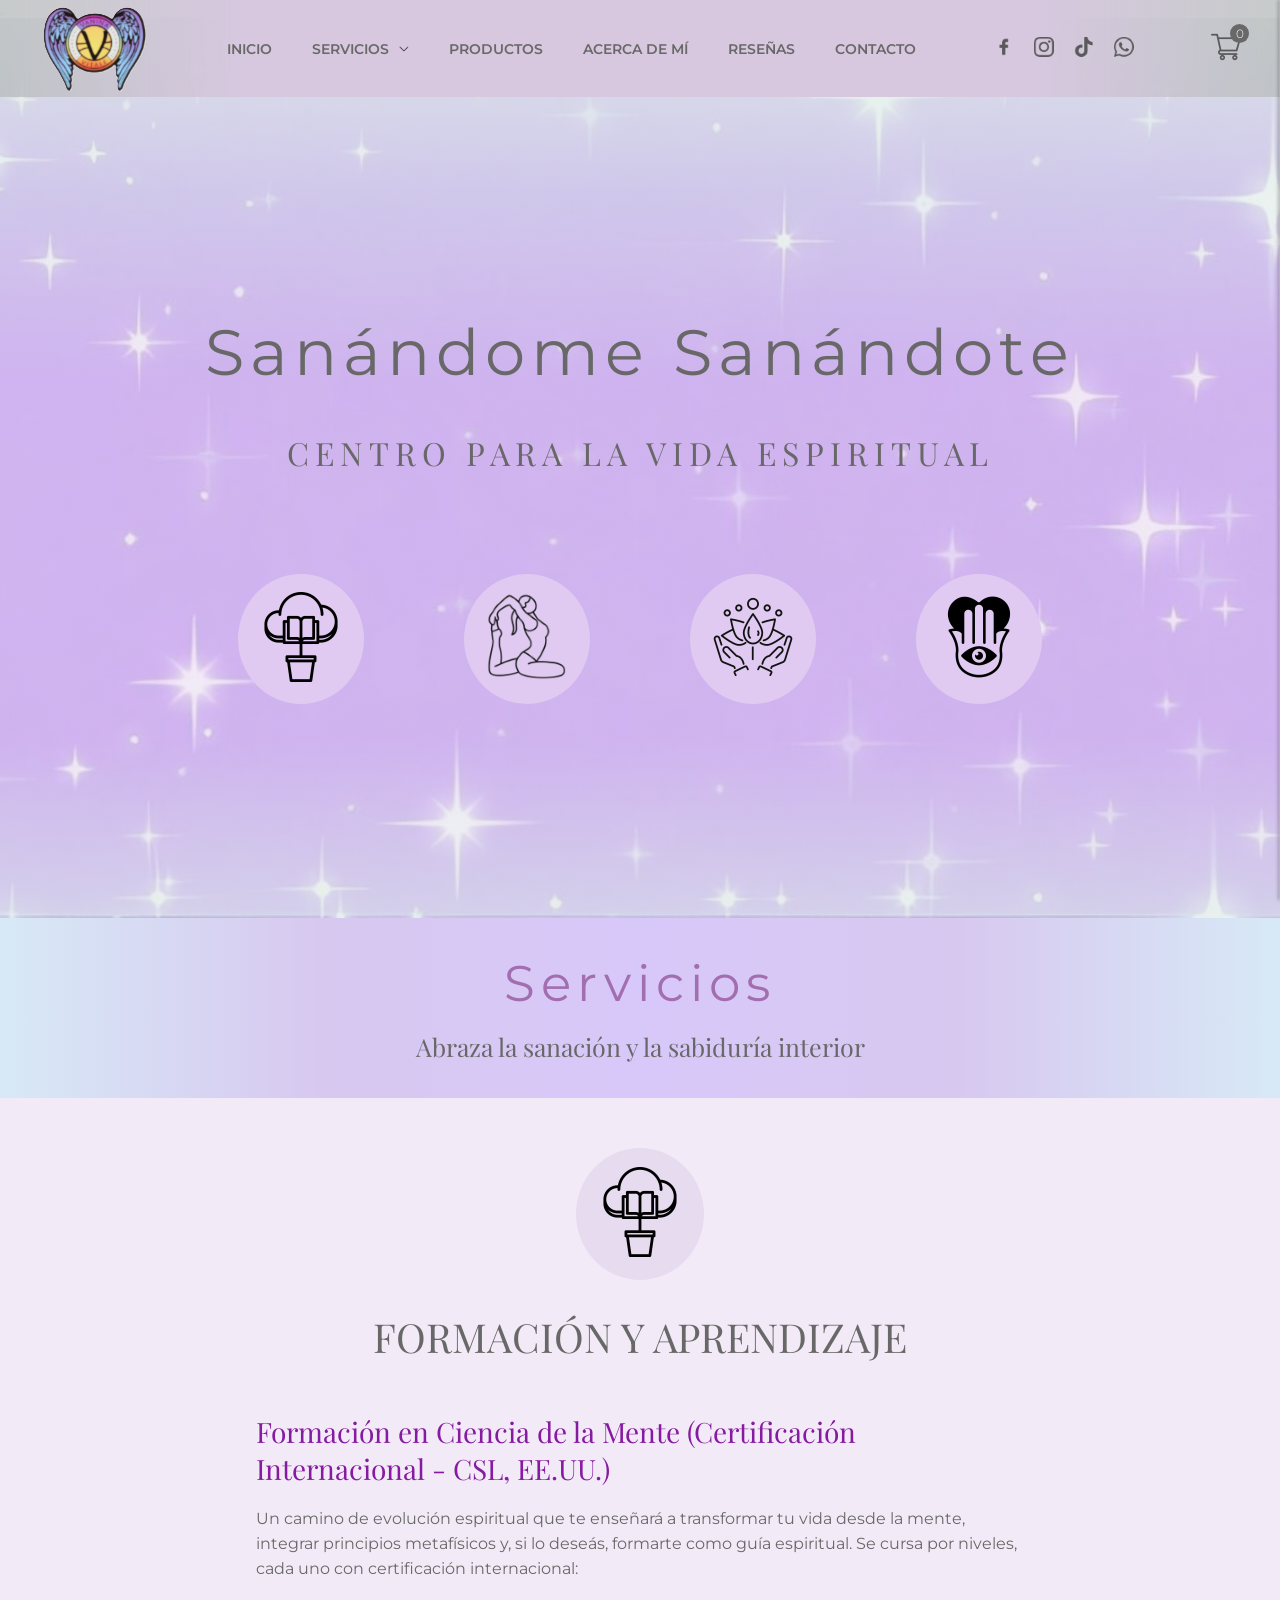
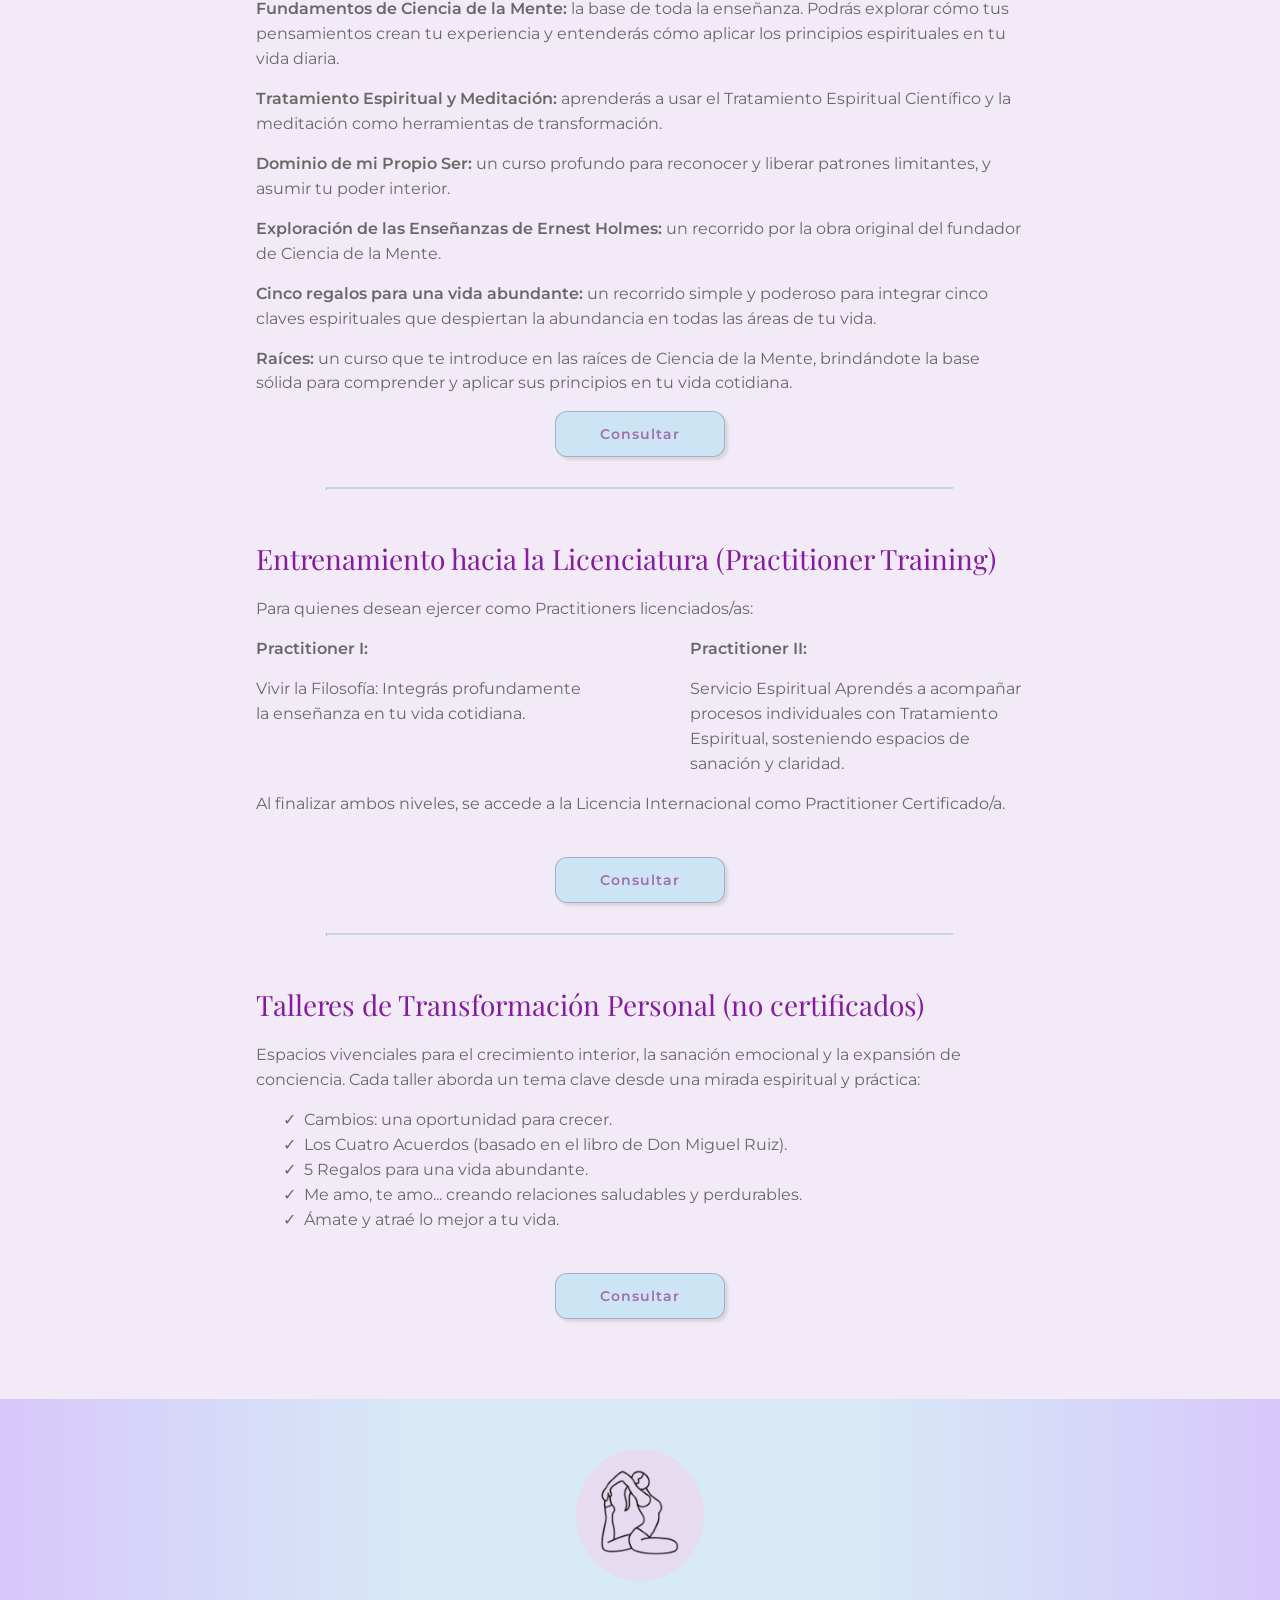
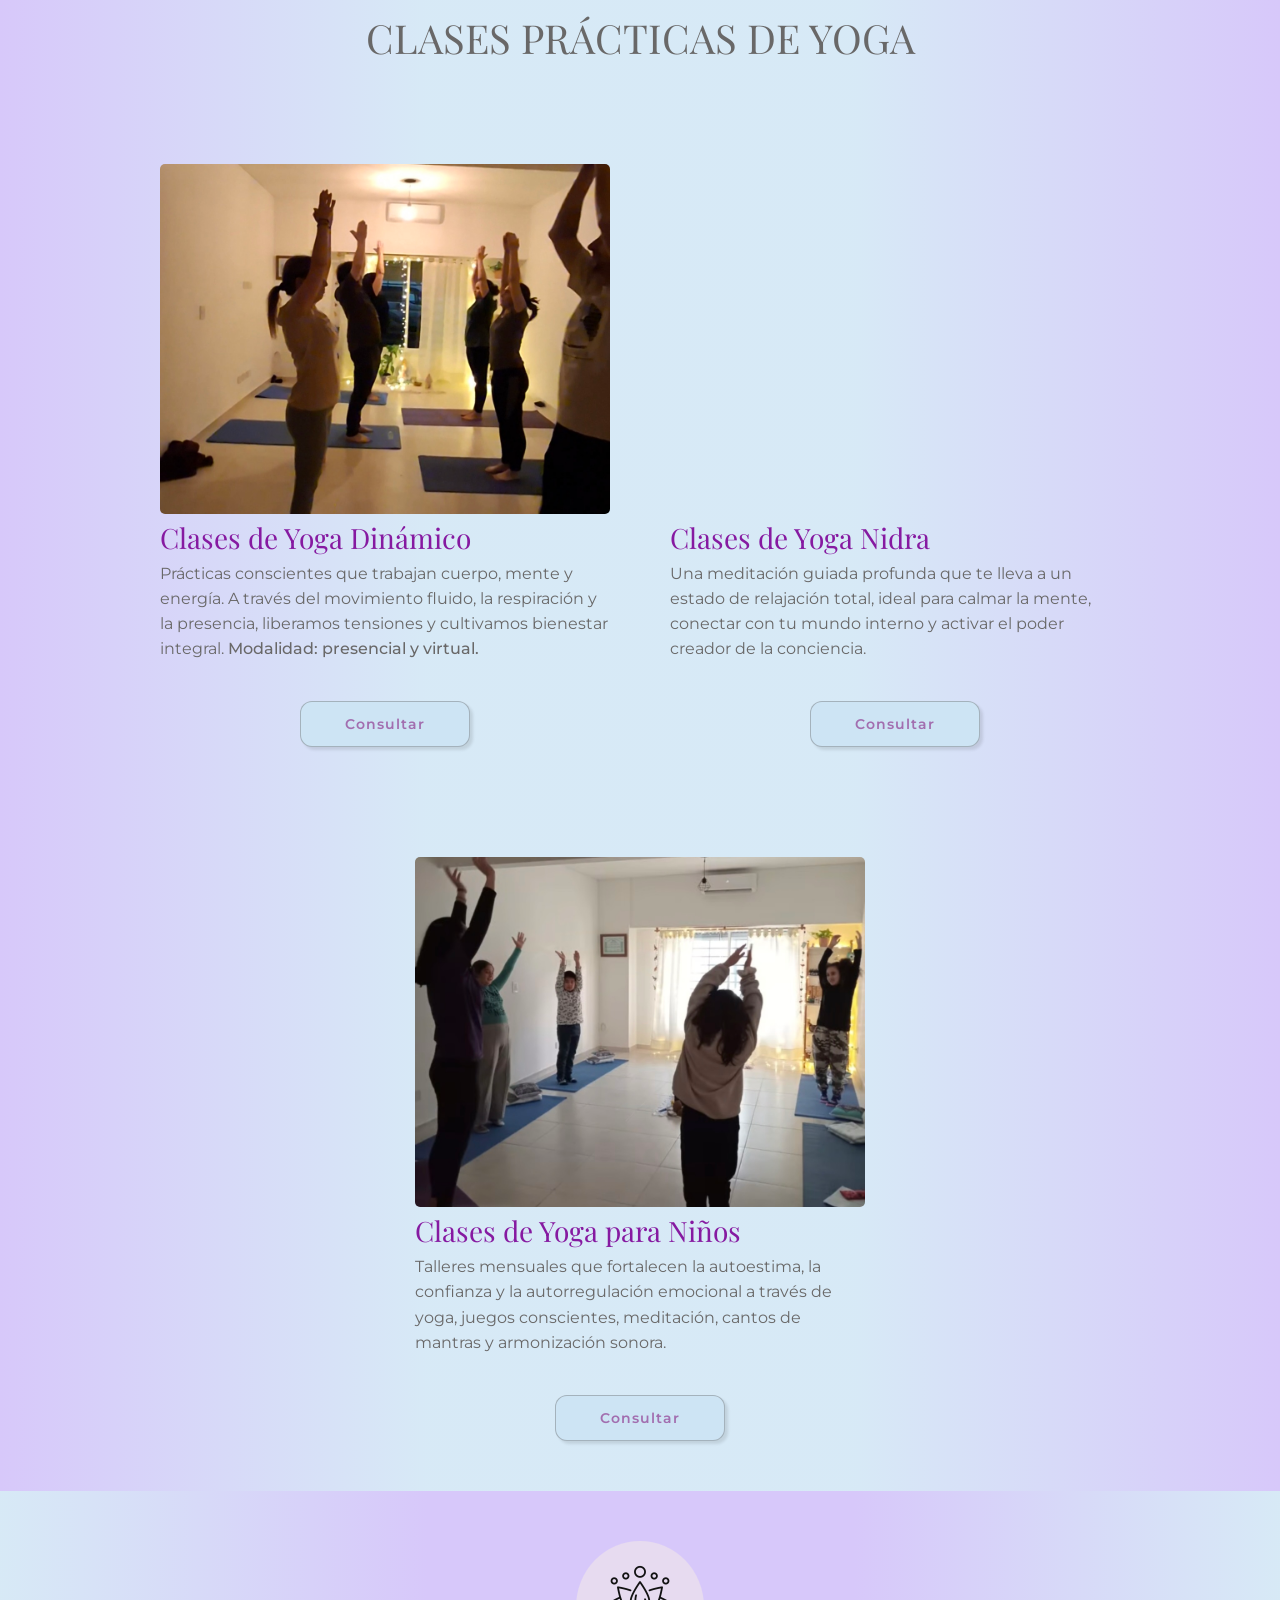
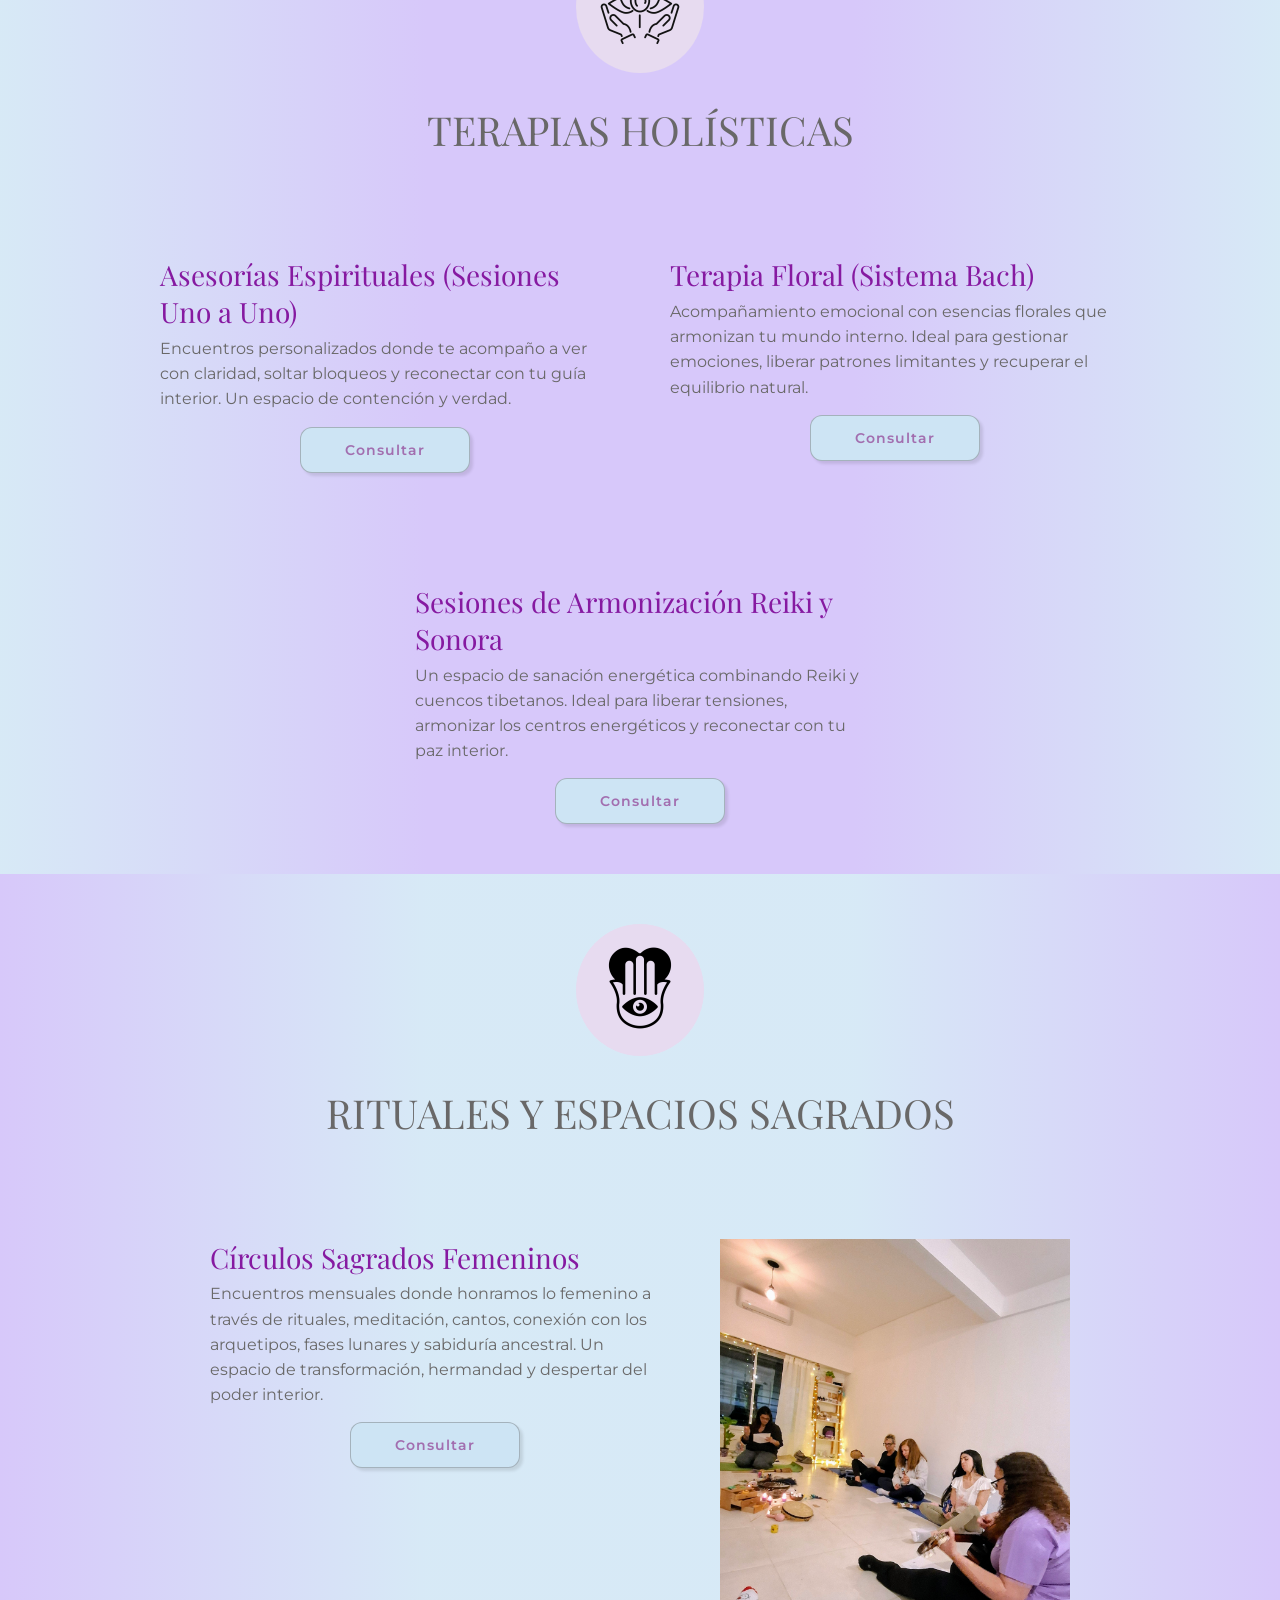
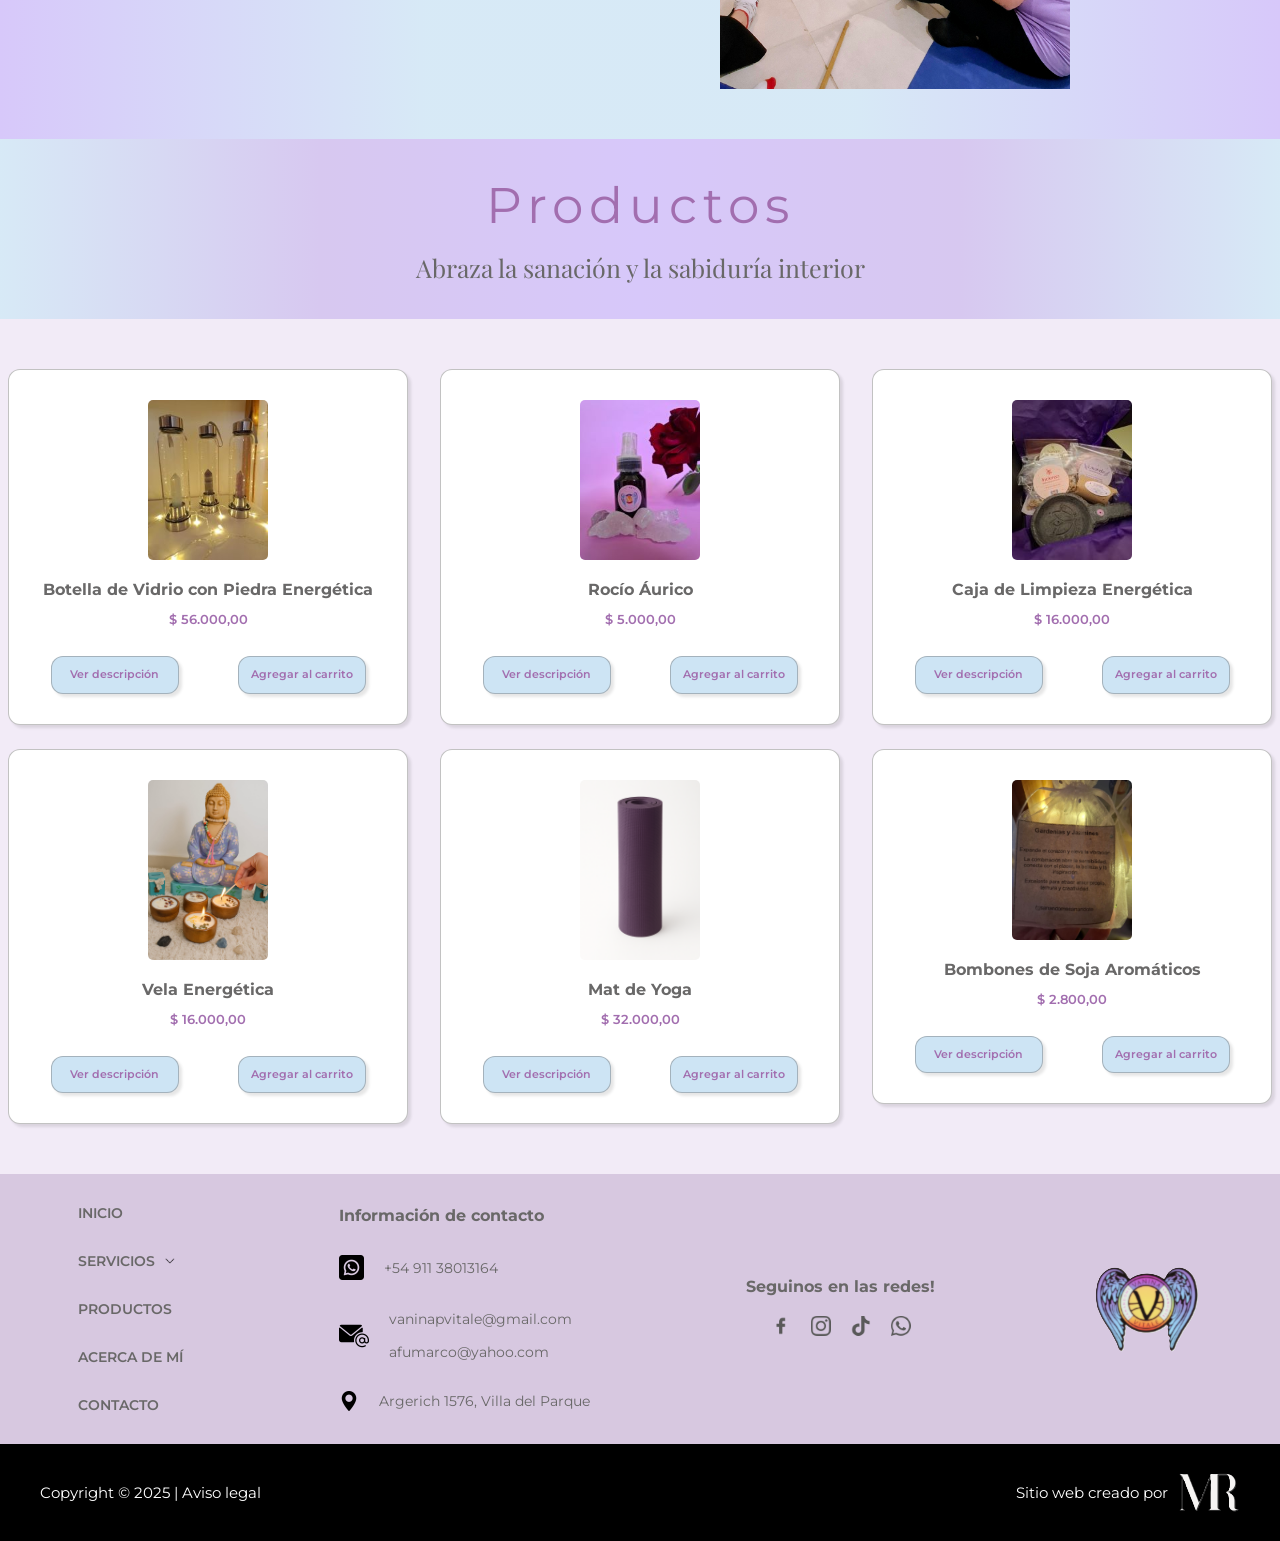
==== commit ba8e4b76: "Presentación final" ====
--- a/index.html
+++ b/index.html
@@ -240,7 +240,7 @@
 
       <section id="terapias" class="terapias">
         <figure class="terapias__logo">
-          <img src="./Imágenes/holistico-1.png" alt="">
+          <img src="./Imágenes/holistico-1.png" alt="Símbolo Holístico">
         </figure>
         <h2>TERAPIAS HOLÍSTICAS</h2>        
         <div class="terserv">
@@ -275,7 +275,7 @@
 
       <section id="espacios" class="espacios">
         <figure class="espacios__logo">
-          <img src="./Imágenes/espiritualidad-1.png" alt="">
+          <img src="./Imágenes/espiritualidad-1.png" alt="Símbolo Espiritualidad">
         </figure>
         <h2>RITUALES Y ESPACIOS SAGRADOS</h2>       
         <div class="circsagr">
@@ -287,7 +287,7 @@
             </div>
           </div>
           <div class="circsagr__foto">
-            <img src="./Imágenes/talleres.jpg" alt="">
+            <img src="./Imágenes/talleres.jpg" alt="Imágen Taller Círculo Sagrado">
           </div>
         </div>
       </section><!--id="espacios""-->
@@ -326,7 +326,7 @@
       <ul class="pie__list">
         <li ><a href="#inicio">INICIO</a></li>
         <li class="pie__list-item-menu">
-          <a href="#servicios">SERVICIOS<img src="../Imágenes/flechaabajo.png" alt=""></i></a>
+          <a href="#servicios">SERVICIOS<img src="../Imágenes/flechaabajo.png" alt="Icono Flecha"></i></a>
           <ul class="pie__list-item-submenu">
             <li><a href="#formacion">Formación y Aprendizaje</a></li>
             <li><a href="#yoga">Clases Prácticas de Yoga</a></li>
@@ -342,18 +342,18 @@
       <div class="pie__info">
         <h4>Información de contacto</h4>
         <div class="pie__info-wp">
-          <img src="./Imágenes/whatsapp-negro-1.png" alt="">
+          <img src="./Imágenes/whatsapp-negro-1.png" alt="Icono Whatsapp">
           <p>+54 911 38013164 </p>
         </div>
         <div class="pie__info-correo">
-          <img src="./Imágenes/correo-electronico-1.png" alt="">
+          <img src="./Imágenes/correo-electronico-1.png" alt="Icono Correo Electrónico">
           <div class="pie__info-correo-1">
             <a href="mailto:vaninapvitale@gmail.com">vaninapvitale@gmail.com</a>
             <a href="mailto:afumarco@yahoo.com">afumarco@yahoo.com</a>
           </div>
         </div>
         <div class="pie__info-direccion">
-          <img src="./Imágenes/direccion-1.png" alt="">
+          <img src="./Imágenes/direccion-1.png" alt="Icono Dirección">
           <p>Argerich 1576, Villa del Parque</p>
         </div>
       </div><!--class="pie__info"-->
@@ -361,15 +361,15 @@
       <div class="pie__redes">
         <h4>Seguinos en las redes!</h4>
         <div class="pie__redes-icon">
-          <a href="https://www.facebook.com/sanandomesanandote" target="_blank"><img src="./Imágenes/facebook.png" alt=""></a>
-          <a href="https://www.instagram.com/sanandomesanandote/" target="_blank"><img src="./Imágenes/instagram.png" alt=""></a>
-          <a href="https://www.tiktok.com/@sanadomesanandote" target="_blank"><img src="./Imágenes/tik-tok.png" alt=""></a>
-          <a href="https://wa.me/+5491138013164" target="_blank"><img src="./Imágenes/whatsapp.png" alt=""></a>
+          <a href="https://www.facebook.com/sanandomesanandote" target="_blank"><img src="./Imágenes/facebook.png" alt="Icono Facebook"></a>
+          <a href="https://www.instagram.com/sanandomesanandote/" target="_blank"><img src="./Imágenes/instagram.png" alt="Icono Instagram"></a>
+          <a href="https://www.tiktok.com/@sanadomesanandote" target="_blank"><img src="./Imágenes/tik-tok.png" alt="Icono TikTok"></a>
+          <a href="https://wa.me/+5491138013164" target="_blank"><img src="./Imágenes/whatsapp.png" alt="Icono Whatsapp"></a>
         </div>
       </div><!--class="pie__redes"-->
 
       <div class="pie__logo">
-        <a href="#inicio"><img src="./Imágenes/LogoYoga3.png" alt=""></a>
+        <a href="#inicio"><img src="./Imágenes/LogoYoga3.png" alt="Logo Sanándome Sanándote"></a>
       </div><!--class="pie__logo"-->
 
     </div><!--class="pie"-->
@@ -378,7 +378,7 @@
       <p>Copyright © 2025  |   Aviso legal</p>
       <div class="pie-1-1">
         <p>Sitio web creado por</p>
-        <img src="./Imágenes/MR-1.png" alt="">
+        <img src="./Imágenes/MR-1.png" alt="Logo Marcelo Rey">
       </div>
     </div><!--class="pie-1"-->
 
--- a/style.css
+++ b/style.css
@@ -36,12 +36,12 @@
   box-shadow: 5px 5px 5px rgba(0,0,0,0.1);
 }
 .estrellas-1 {
-  background: linear-gradient(rgb(223, 236, 232, 0.9), rgba(229, 215, 239, 0.5), rgba(229, 215, 239, 0.5), rgba(229, 215, 239, 0.5), rgb(223, 236, 232, 0.7)), url(../Imágenes/estrellas2.jpeg) center / cover;
+  background: linear-gradient(rgb(223, 236, 232, 0.9), rgba(229, 215, 239, 0.5), rgba(229, 215, 239, 0.5), rgba(229, 215, 239, 0.5), rgb(223, 236, 232, 0.7)), url(./Imágenes/estrellas2.jpeg) center / cover;
   height: 18.75rem;
   display:flex;
   flex-direction: column;
   justify-content: center;
-  align-items: center;
+  align-items:  center;
 }
 .estrellas-1__contacto {
   text-align: center;
@@ -232,13 +232,13 @@
   color: #ffffff;
 }
 .header__estrellas {
-  background: linear-gradient(rgb(223, 236, 232, 0.9), rgb(223, 236, 232, 0.6), rgba(229, 215, 239, 0.5), rgba(229, 215, 239, 0.5), rgba(229, 215, 239, 0.5), rgb(223, 236, 232, 0.7)), url(../Imágenes/estrellas2.jpeg) center / cover;
+  background: linear-gradient(rgb(223, 236, 232, 0.9), rgb(223, 236, 232, 0.6), rgba(229, 215, 239, 0.5), rgba(229, 215, 239, 0.5), rgba(229, 215, 239, 0.5), rgb(223, 236, 232, 0.7)), url(./Imágenes/estrellas2.jpeg) center / cover;
   height: 100vh;
   display:flex;
   flex-direction: column;
   justify-content: center;
   align-items: center;
-  padding-top: 5.5rem;
+  padding-top: 5rem;
 }
 .header__titulo {
   text-align: center;
@@ -338,7 +338,7 @@
   text-align: center;
   padding-bottom: 1.56rem;
 }
-.formacion__descripcion .numero{
+.formacion__descripcion .numero {
   font-weight: 500;
 }
 .formacion__descripcion .fin{
@@ -347,7 +347,7 @@
 .formacion__descripcion hr {
   max-width: 90%;
   border-top: 2px solid #c5d7e4;
-  margin: 1.875rem 0 0 4.375rem;        
+  margin: 1.875rem 4.375rem;        
 }
 .formacion__descripcion-training{
   display: flex;
@@ -405,7 +405,6 @@
   margin-bottom: 3.125rem;
 }
 .fotos__1-imagen, .fotos__2-imagen, .fotos__3-imagen {
-  max-width: 28.125rem;
   height: 21.875rem;
 }
 .fotos__1 img, .fotos__2 video, .fotos__3 img {
@@ -490,6 +489,9 @@
   max-width: 28.125rem;
   margin-bottom: 3.125rem;
 }
+.terserv__asesorias .botones, .terserv__floral .botones, .terserv__reiki .botones {
+  margin-top: 0.94rem;
+}
 .terserv__asesorias h3, .terserv__floral h3, .terserv__reiki h3 {
   text-align: left;
   font-family: "Playfair Display", serif;
@@ -498,18 +500,13 @@
   color: #861aa1;
 }
 .terserv__asesorias p, .terserv__floral p, .terserv__reiki p {
-  margin-top: 0.3125rem;
+  margin-top: 0.4rem;
   text-align: left;
   font-family: "Montserrat", sans-serif;
   font-weight: 400;
   font-size: 1rem;
   line-height: 1.57rem;
   color: #696868;
-}
-.terserv__asesorias .valor, .terserv__floral .valor, .terserv__reiki .valor {
-  font-weight: 600;
-  text-align: center;
-  margin: 0.94rem 0 1.875rem 0;
 }
 
 /*----------FIN SUB-SECTION TERAPIAS-----------*/
@@ -693,7 +690,6 @@
   z-index: 20;
   border: 1px solid #cac4c4;
   box-shadow: -3px 0px 3px rgba(0,0,0,0.2);
-  /*width: auto;/* se adapta al contenido */
 }
 .carrito__container h2 {
   text-align: center;
@@ -706,8 +702,8 @@
 .carrito__container-btn-icon-close.active {
   top: 1rem;
   right: 0.5rem;
-  width: 1.5rem;
   position: fixed;
+  width:1.5rem ;
   background: none;
   border: none;
   cursor: pointer;
@@ -1210,6 +1206,7 @@
 @media screen and (max-width: 1024px){
   .carrito__container {
     width: 40vw;
+    z-index: 100;
   }
   .carrito__container h2 {
     font-size: 1.1rem;
@@ -1303,7 +1300,7 @@
     transform: translateX(0); /* visible al abrir */
   }
   .header__estrellas {
-    padding-top: 10rem;
+    padding-top: 4rem;
   }
   .header__titulo h1 {
   font-size: 3.4rem; 
@@ -1318,13 +1315,13 @@
     display: flex;
     justify-content: center;
     flex-wrap: wrap;
-    gap: 6.25rem;
+    gap: 5rem;
   }
   .header__simbolos-1 {
     padding: 0.95rem;
   }
   .header__simbolos-1 img {
-    scale: 0.85;
+    scale: 0.7;
   }
 
   /*----------FIN HEADER----------*/
@@ -1356,10 +1353,12 @@
     padding: 0.95rem;
   }
   .yoga__logo img {
-    scale: 0.85;
+    max-width: 25rem;
   }
   .yoga h2 {
     font-size: 2.125rem;;
+  }.fotos__1, .fotos__2, .fotos__3 {
+    max-width: 20rem;
   }
   .fotos__1 h3, .fotos__2 h3, .fotos__3 h3 {
     font-size: 1.48rem;
@@ -1382,6 +1381,9 @@
   .terapias h2 {
     font-size: 2.125rem;
   }
+  .terserv__asesorias, .terserv__floral, .terserv__reiki {
+  max-width: 20rem;
+}
   .terserv__asesorias h3, .terserv__floral h3, .terserv__reiki h3 {
     font-size: 1.48rem;
   }
@@ -1400,6 +1402,9 @@
   .espacios__logo img {
     scale: 0.85;
   }
+  .circsagr__descr {
+  max-width: 20rem;
+}
   .espacios h2 {
     font-size: 2.125rem;
   }
@@ -1411,7 +1416,7 @@
     line-height: 1.33rem;
   }
   .circsagr__foto {
-    width: 21.875rem;
+    max-width: 20rem;
     height: 28.125rem;
     margin-bottom: 3.125rem;
   }
@@ -1421,21 +1426,18 @@
   /*----------SECTION CARRITO-----------*/
 
   .carrito__container {
-      width: 60vw;
-  }
-  .carrito__container h2 {
-    font-size: 1.1rem;
+    width: 60vw;
+    z-index: 40;
   }
   .carrito__container-ul-item {
     font-size: 0.8rem;
-    width: 85%;
   }
   .carrito__container-btn-vaciar {
     width: 9rem;
     font-size: 0.75rem;
   }
-  .carrito__container-btn-icon-close {
-    width: 1.6rem;
+  .carrito__container-btn-icon-close.active {
+    width: 1.875rem;
   }
 
   /*----------FIN SECTION CARRITO-----------*/
@@ -1493,9 +1495,7 @@
     scale: 0.8;
   }
   .acercademi__1-descr, .acercademi__1-descr-1 {
-    max-width: 30rem;
-    height: 22.5rem;
-    border-radius: 9.6px;
+    max-width: 25rem;
   }
   .acercademi__1-descr h3 {
     font-size: 1.752rem;
@@ -1641,10 +1641,13 @@
     flex-direction: column;
     z-index: 10;
   }
-
+  .header__estrellas {
+    padding-top: 3rem;
+  }
   .header__nav.active {
     transform: translateX(0); /* visible al abrir */
   }
+  
   .header__titulo h1 {
   font-size: 3.2rem;
   letter-spacing: 0.3rem;
@@ -1653,6 +1656,13 @@
     font-size: 1.6rem;
     letter-spacing: 0.3rem;
   }
+  .header__simbolos{
+  margin-top: 5rem;
+  display: flex;
+  justify-content: center;
+  flex-wrap: wrap;
+  gap: 5rem;
+}
   .header__simbolos-1 {
     padding: 0.9rem;
   }
@@ -1695,12 +1705,7 @@
     font-size: 2rem;;
   }
   .fotos__1, .fotos__2, .fotos__3 {
-    max-width: 22.5rem;
-    margin-bottom: 3.125rem;
-  }
-  .fotos__1-imagen, .fotos__2-imagen, .fotos__3-imagen {
-    max-width: 22.5rem;
-    height: 17.5rem;
+    max-width: 18rem;
   }
   .fotos__1 h3, .fotos__2 h3, .fotos__3 h3 {
     font-size: 1.4rem;
@@ -1723,6 +1728,9 @@
   .terapias h2 {
     font-size: 2rem;
   }
+  .terserv__asesorias, .terserv__floral, .terserv__reiki {
+  max-width: 18rem;
+}
   .terserv__asesorias h3, .terserv__floral h3, .terserv__reiki h3 {
     font-size: 1.4rem;
   }
@@ -1744,9 +1752,7 @@
   .espacios h2 {
     font-size: 2rem;
   }
-  .circsagr__descr {
-    max-width: 22.5rem;
-  }
+  c
   .circsagr__descr h3 {
     font-size: 1.4rem;
   }
@@ -1755,7 +1761,7 @@
     line-height: 1.256rem;
   }
   .circsagr__foto {
-    width: 17.5rem;
+    max-width: 18rem;
     height: 22.5rem;
   }
 
@@ -1802,25 +1808,17 @@
 
  .carrito__container {
     width: 100vw;
-  }
-
-  .carrito__container h2 {
-    font-size: 1rem;
-    margin-top: 2rem;
-  }
-
+    z-index: 40;
+  }
   .carrito__container-ul-item {
     font-size: 0.8rem;
-    width: 90%;
-  }
-
+  }
   .carrito__container-btn-vaciar {
     width: 10rem;
     font-size: 0.8rem;
   }
-
-  .carrito__container-btn-icon-close {
-    width: 1.8rem;
+  .carrito__container-btn-icon-close.active {
+    width: 1.875rem;
   }
 
   /*----------FIN SECTION CARRITO----------*/
@@ -1864,6 +1862,9 @@
 
   /*----------SECTION ACERCADEMI (INDEX 2 - NUEVA PÁGINA)----------*/
 
+  .acercademi__1-descr, .acercademi__1-descr-1 {
+    max-width: 22rem;
+  }
   .acercademi__1-descr h3 {
     font-size: 1.86rem;
   }
